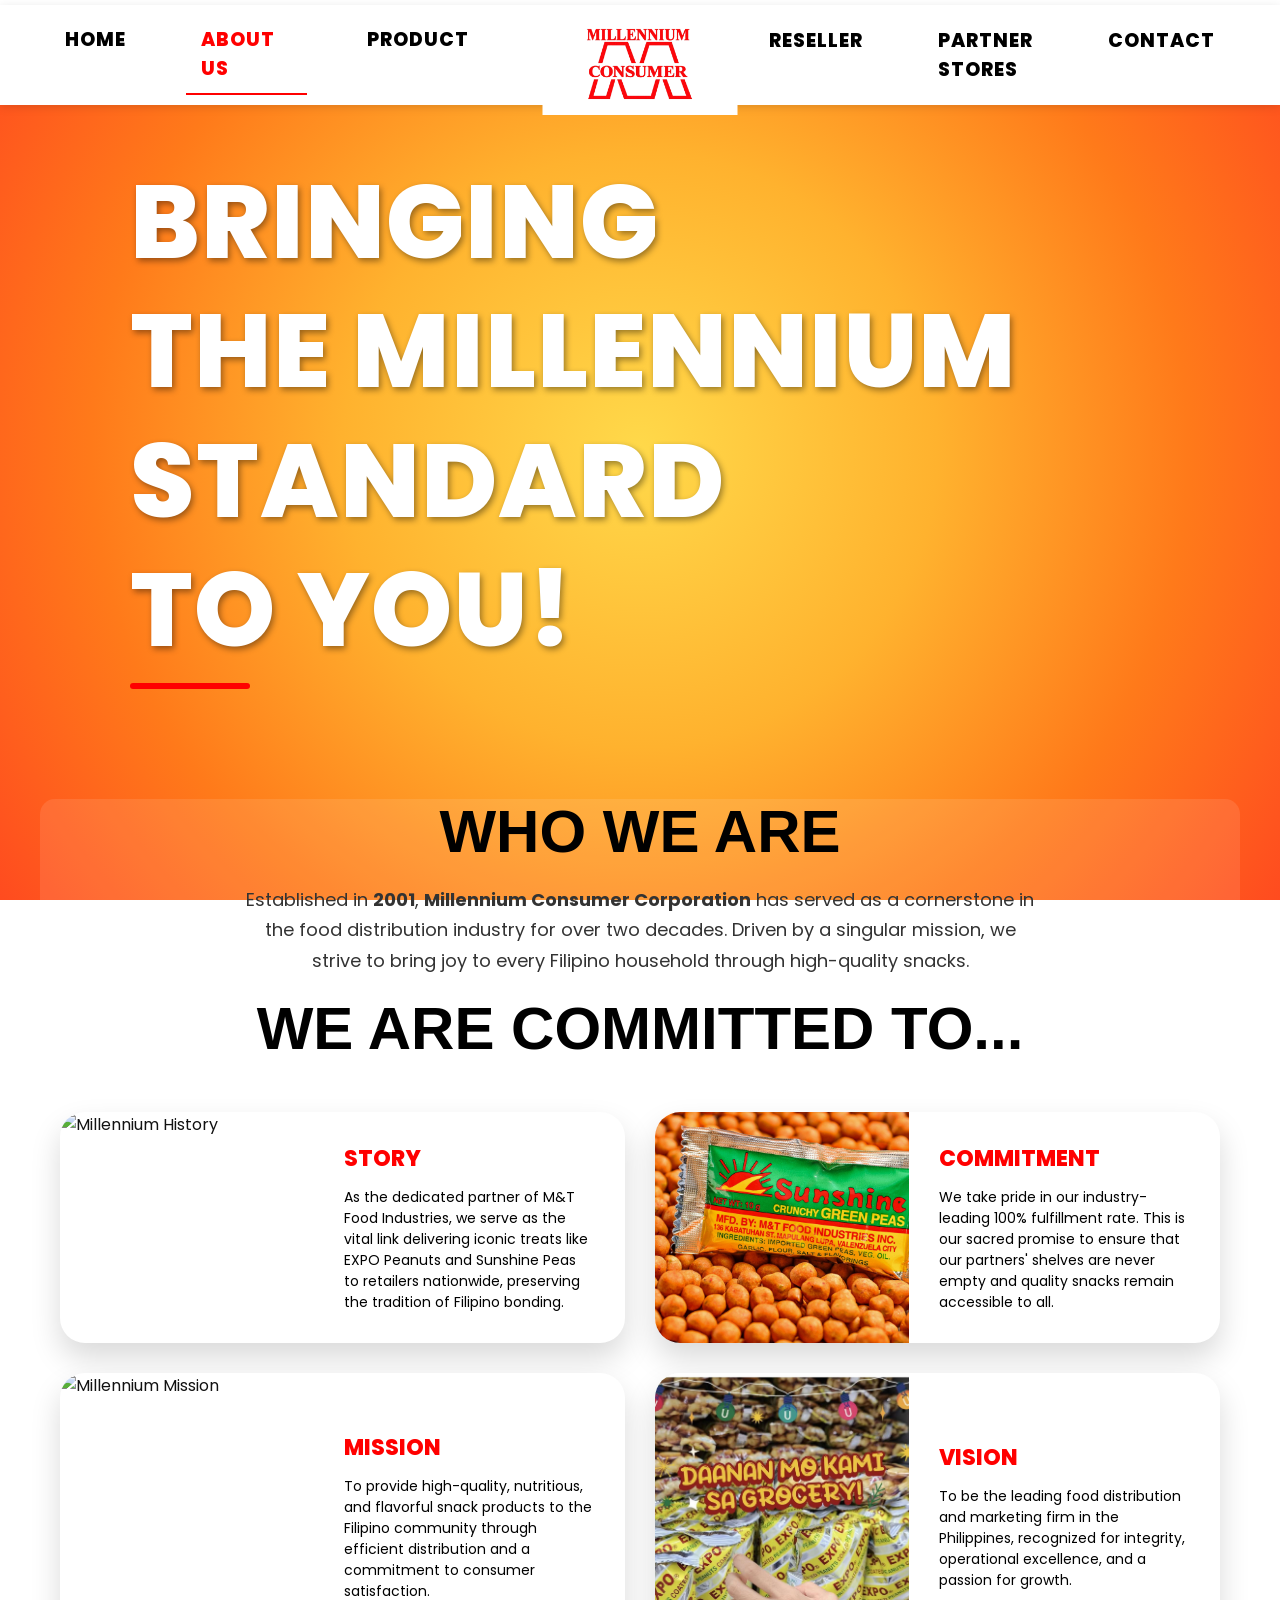
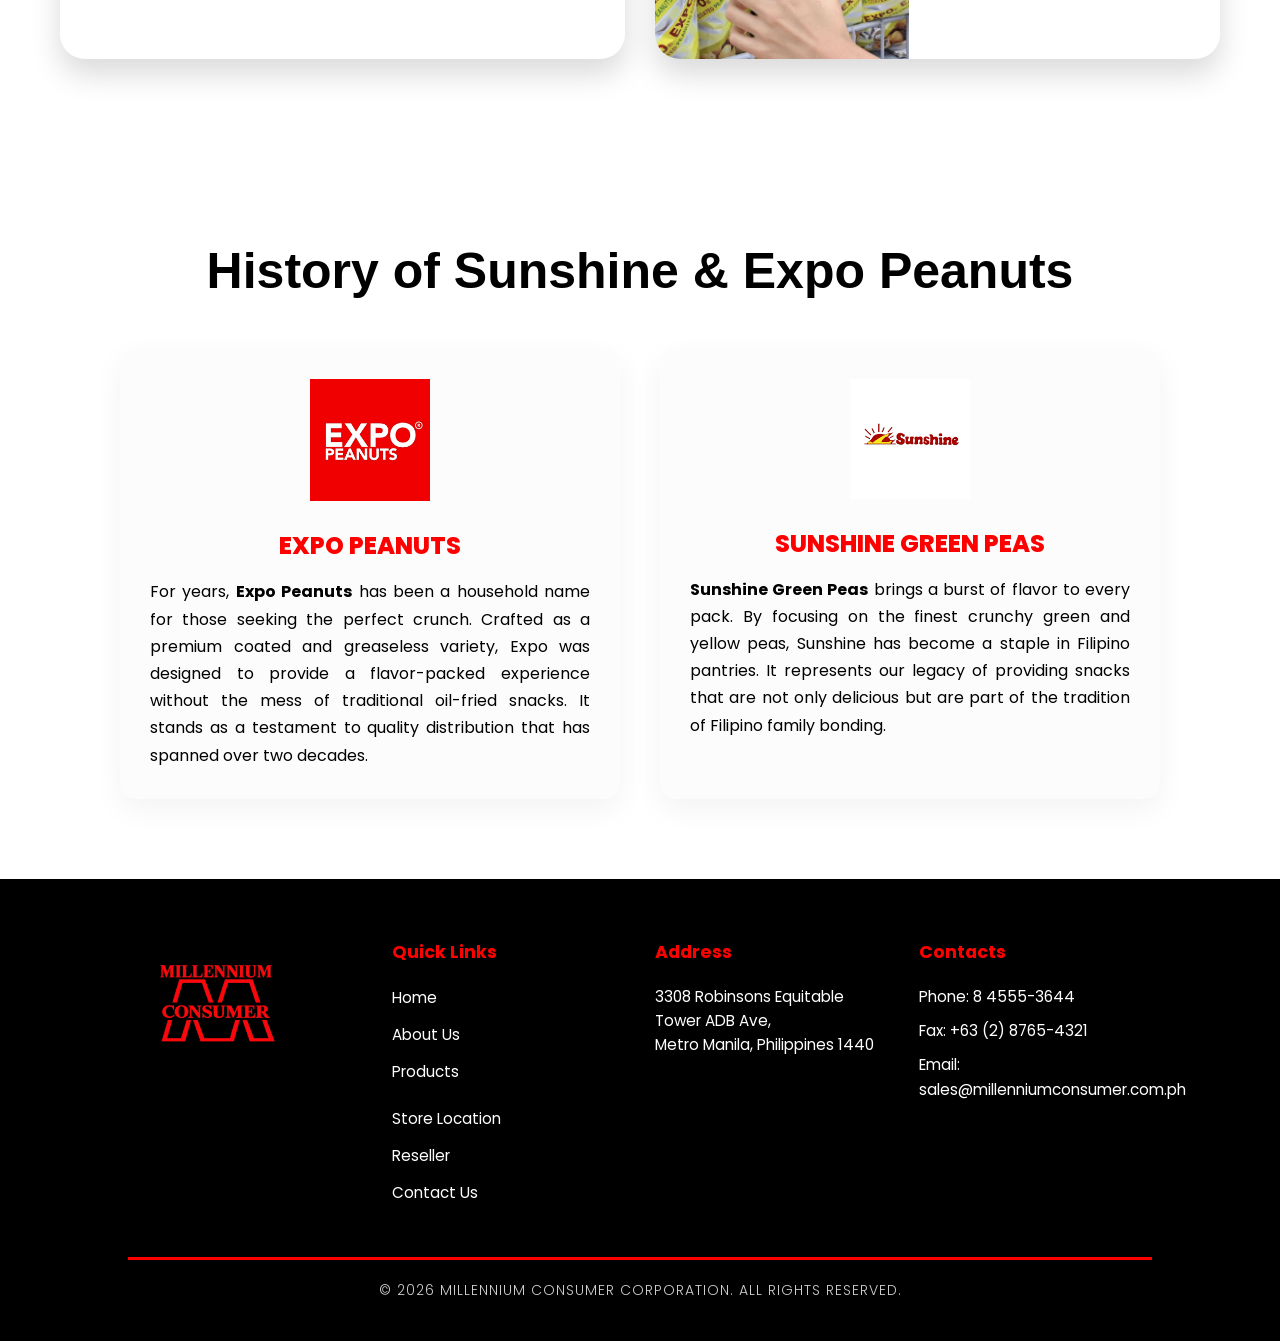
==== about.html @ 70276163 "First commit ng project" ====
<!DOCTYPE html>
<html lang="en">
<head>
    <meta charset="UTF-8">
    <meta name="viewport" content="width=device-width, initial-scale=1.0">
    <title>About Us - Millennium</title>
    <link rel="stylesheet" href="style.css">
</head>
<body>
    <header class="header">
    <nav class="nav_container">
        
        <div class="hamburger_menu" id="hamburgerMenu">
            <span></span>
            <span></span>
            <span></span>
        </div>

        <div class="nav_group left">
            <a href="index.html" class="nav_link">HOME</a>
            <a href="about.html" class="nav_link active">ABOUT US</a>
            <a href="products.html" class="nav_link">PRODUCT</a> </div>

        <div class="nav_logo">
            <a href="index.html">
                <img src="logo.png" alt="Millennium Logo">
            </a>
        </div>

        <div class="nav_group right">
            <a href="reseller.html" class="nav_link">RESELLER</a>
            <a href="partnerstores.html" class="nav_link">PARTNER STORES</a>
            <a href="contact.html" class="nav_link">CONTACT</a>
        </div>

    </nav>

    <div class="mobile_drawer" id="mobileDrawer">
        <a href="index.html" class="mobile_nav_link">HOME</a>
        <a href="about.html" class="mobile_nav_link active">ABOUT US</a>
        <a href="products.html" class="mobile_nav_link">PRODUCT</a>
        <a href="reseller.html" class="mobile_nav_link">RESELLER</a>
        <a href="partnerstores.html" class="mobile_nav_link">PARTNER STORES</a>
        <a href="contact.html" class="mobile_nav_link">CONTACT</a>
    </div>
</header>

<div class="section_title_container">
    <h1 class="left_section_title">BRINGING </h1>
    <h1 class="left_section_title">THE MILLENNIUM</h1>
    <h1 class="left_section_title">STANDARD</h1>
    <h1 class="left_section_title">TO YOU!</h1>
    <div class="left_red_line"></div>
</div>

    <section class="about_legacy_section">
    <div class="container">
        <div class="about_header">
            <h2 class="main_title">WHO WE ARE</h2>
            <p class="intro_text">
                Established in <strong>2001</strong>, <strong>Millennium Consumer Corporation</strong> has served as a cornerstone in the food distribution industry for over two decades. 
                Driven by a singular mission, we strive to bring joy to every Filipino household through high-quality snacks.
            </p>

            <h2 class="main_title commitment_title">WE ARE COMMITTED TO...</h2>
        </div>

        <div class="legacy_grid">
            
            <div class="legacy_card">
                <div class="card_visual">
                    <img src="about/ssraw.png" alt="Millennium History">
                </div>
                <div class="card_details">
                    <h3>STORY</h3>
                    <p>As the dedicated partner of M&T Food Industries, we serve as the vital link delivering iconic treats like EXPO Peanuts and Sunshine Peas to retailers nationwide, preserving the tradition of Filipino bonding.</p>
                </div>
            </div>

            <div class="legacy_card">
                <div class="card_visual">
                    <img src="about/commitment.jpg" alt="100% Fulfillment">
                </div>
                <div class="card_details">
                    <h3>COMMITMENT</h3>
                    <p>We take pride in our industry-leading 100% fulfillment rate. This is our sacred promise to ensure that our partners' shelves are never empty and quality snacks remain accessible to all.</p>
                </div>
            </div>

            <div class="legacy_card">
                <div class="card_visual">
                    <img src="about/xpo.png" alt="Millennium Mission">
                </div>
                <div class="card_details">
                    <h3>MISSION</h3>
                    <p>To provide high-quality, nutritious, and flavorful snack products to the Filipino community through efficient distribution and a commitment to consumer satisfaction.</p>
                </div>
            </div>

            <div class="legacy_card">
                <div class="card_visual">
                    <img src="about/vision.jpg" alt="Millennium Vision">
                </div>
                <div class="card_details">
                    <h3>VISION</h3>
                    <p>To be the leading food distribution and marketing firm in the Philippines, recognized for integrity, operational excellence, and a passion for growth.</p>
                </div>
            </div>

        </div>
    </div>
</section>

<section class="product_history" id="product-history">
    <div class="container">
        <!-- Stacked Header -->
        <div class="stacked_header">
            <span class="sub_title">OUR LEGACY</span>
            <h2 class="main_title">History of Sunshine & Expo Peanuts</h2>
        </div>

        <div class="history_grid">
            <!-- Expo Peanuts Section -->
            <div class="history_item">
                <img src="logo/expo logo.png" alt="Expo Peanuts Logo" class="history_logo">
                <h3>Expo Peanuts</h3>
                <p>
                    For years, <strong>Expo Peanuts</strong> has been a household name for those seeking the perfect crunch. 
                    Crafted as a premium coated and greaseless variety, Expo was designed to provide a flavor-packed 
                    experience without the mess of traditional oil-fried snacks. It stands as a testament to 
                    quality distribution that has spanned over two decades.
                </p>
            </div>

            <!-- Sunshine Peas Section -->
            <div class="history_item">
                <img src="logo/sunshine logo.png" alt="Sunshine Green Peas Logo" class="history_logo">
                <h3>Sunshine Green Peas</h3>
                <p>
                    <strong>Sunshine Green Peas</strong> brings a burst of flavor to every pack. By focusing on 
                    the finest crunchy green and yellow peas, Sunshine has become a staple in Filipino pantries. 
                    It represents our legacy of providing snacks that are not only delicious but are part of 
                    the tradition of Filipino family bonding.
                </p>
            </div>
        </div>
    </div>
</section>

    <footer class="footer_section">
    <div class="footer_container">
        <!-- Column 1: Logo -->
        <div class="footer_column logo_col">
            <img src="logo.png" alt="Millennium Logo" class="footer_logo">
        </div>

        <!-- Column 2: Quick Links -->
        <div class="footer_column">
            <h4>Quick Links</h4>
            <div class="links_grid">
                <ul>
                    <li><a href="index.html">Home</a></li>
                    <li><a href="about.html">About Us</a></li>
                    <li><a href="products.html">Products</a></li>
                </ul>
                <ul>
                    <li><a href="partnerstores.html">Store Location</a></li>
                    <li><a href="reseller.html">Reseller</a></li>
                    <li><a href="contact.html">Contact Us</a></li>
                </ul>
            </div>
        </div>

        <!-- Column 3: Address -->
        <div class="footer_column">
            <h4>Address</h4>
            <p>3308 Robinsons Equitable Tower ADB Ave,<br>
               Metro Manila, Philippines 1440</p>
        </div>

        <!-- Column 4: Contacts -->
        <div class="footer_column">
            <h4>Contacts</h4>
            <p>Phone: 8 4555-3644</p>
            <p>Fax: +63 (2) 8765-4321</p>
            <p>Email: sales@millenniumconsumer.com.ph</p>
        </div>
    </div>

    <footer class="footer">
        <div class="footer_content">
            <p>&copy; 2026 Millennium Consumer Corporation. All Rights Reserved.</p>
        </div>
    </footer>

    <script src="script.js"></script>
</body>
</html>
---- style.css ----
/* ============================================================
   1. GLOBAL STYLES & FONTS
   ============================================================ */
@import url("https://fonts.googleapis.com/css2?family=Poppins:wght@300;400;600;700;800&display=swap");

* {
    margin: 0; 
    padding: 0; 
    box-sizing: border-box;
    font-family: "Montserrat", sans-serif;
}

/* I-apply ang background sa buong website */
body {
    /* Mula sa matingkad na orange sa taas hanggang sa mas dilaw sa baba */
    background: linear-gradient(180deg, #FF4500 0%, #FFB040 50%, #FFD700 100%);
    background-attachment: fixed; /* Para hindi gumagalaw ang kulay pag nag-scroll */
    margin: 0;
    min-height: 100vh;
    color: #111111; /* Ginawang dark/black ang default na kulay ng lahat ng teksto */
}

/* Dahil madilim ang background, siguraduhin na ang ibang sections ay readable */
.container, section {
    background-color: rgba(255, 255, 255, 0.1); /* Optional: manipis na white overlay para luminaw ang content */
    border-radius: 15px;
}
/* Siguraduhin na ang nav link ay pantay */
/* I-reset ang style para mawala ang red box */
.nav_link {
    text-decoration: none;
    color: black; /* Default na kulay ng text */
    padding: 10px 15px;
    display: inline-block;
    background-color: transparent !important; /* Siguradong walang box background */
    transition: 0.3s ease;
}

/* Bagong style para sa Active page */
.nav_link.active {
    color: #FF0000 !important; /* Text mismo ang magiging pula */
    background-color: transparent !important; /* Sinisigurado nating walang red box sa likod */
    border-bottom: 3px solid #FF0000; /* Underline indicator lang ang lalabas */
}

/* ============================================================
   2. HEADER & NAVIGATION
   ============================================================ */
/* --- HEADER SECTION --- */

header, 
.navbar, 
nav {
    /* Ginagamit natin ang Sunshine Yellow mula sa Sunshine brand */
    background-color: #FFF9C4 !important; 
    padding: 10px 0;
    box-shadow: 0 2px 10px rgba(0,0,0,0.1); /* Konting shadow para hiwalay sa body */
    position: sticky; /* Para sumasama ang header habang nag-scroll */
    top: 0;
    z-index: 1000;
}

/* Siguraduhin na ang mga links ay malinaw basahin */
header a, 
.nav-link {
    color: #000000 !important; /* Itim para sa magandang contrast sa yellow */
    font-weight: bold;
    text-decoration: none;
    padding: 0 15px;
    text-transform: uppercase;
}

/* Hover effect gamit ang Expo Green */
header a:hover {
    color: #2E7D32 !important; /* Expo Green pag tinatapatan ng mouse */
}

.header {
    position: fixed;
    top: 0;
    width: 100%;
    background-color: #ffffff;
    border-bottom: 1px solid #eeeeee;
    z-index: 1000;
    padding: 10px 0;
}

.nav_container {
    display: flex;
    align-items: center;
    justify-content: center;
    max-width: 1300px;
    margin: 0 auto;
    padding: 0 20px;
    gap: 20px;
}

.nav_group {
    display: flex;
    gap: 45px;
    flex: 1;
}

.nav_group.left { justify-content: flex-end; }
.nav_group.right { justify-content: flex-start; }

.nav_link {
    font-family: 'Inter', Poppins;
    color: #000000;
    text-decoration: none;
    font-weight: 800;
    font-size: 17px;
    letter-spacing: 1px;
    transition: 0.3s ease;
}

.nav_link.active, .nav_link:hover {
    color: #FF0000 !important; /
}

.nav_logo img {
    height: 90px;
    width: auto;
    transition: 0.3s ease;
}

.nav_logo img:hover { transform: scale(1.05); }

/* ============================================================
   3. SLIDER / HERO SECTION
   ============================================================ */

   /* --- CENTERED DESIGN FOR SLIDE 6 ONLY --- */
.slide_text_center {
    position: absolute;
    top: 50%;
    left: 50%;
    transform: translate(-50%, -50%); /* Perfect centering logic */
    text-align: center;
    color: white;
    width: 80%;
    max-width: 600px;
    background: rgba(0, 0, 0, 0.5); /* Semi-transparent black background */
    padding: 40px 20px;
    border-radius: 20px;
    backdrop-filter: blur(8px); /* Modern glass-morphism effect */
    z-index: 2;
}

.slide_text_center h2 {
    font-size: 2.5rem;
    font-weight: 800;
    margin-bottom: 15px;
    color: #fff;
}

.slide_text_center p {
    font-size: 1.1rem;
    margin-bottom: 25px;
}

/* Modern Button for Slide 6 */
.slide_btn_modern {
    display: inline-block;
    background-color: #FF0000; /* Brand Blue */
    color: white;
    padding: 15px 35px;
    text-decoration: none;
    font-weight: bold;
    border-radius: 50px;
    transition: all 0.3s ease;
    border: 2px solid #FF0000;
}

.slide_btn_modern:hover {
    background-color: transparent;
    color: white;
    border: 2px solid white;
    transform: translateY(-3px);
}

/* --- RESPONSIVE --- */
@media screen and (max-width: 768px) {
    .slide_text_center {
        width: 90%;
        padding: 20px 10px;
    }
    .slide_text_center h2 {
        font-size: 1.5rem;
    }
}
/* Idagdag sa style.css */
html {
    scroll-behavior: smooth; /* Para hindi biglang talon, kundi dahan-dahang scroll */
}

section.about h2.section_title {
    scroll-margin-top: 100px; /* Adjust mo ito base sa kapal ng iyong header */
}
.slider_container {
    width: 100%;
    height: 500px; /* I-set natin sa 500px para sumunod sa size ng unang 3 slides */
    overflow: hidden;
    position: relative;
}

.slide {
    display: none;
    height: 100%;
    animation: fadeEffect 1s ease-in-out;
}

@keyframes fadeEffect {
    from { opacity: 0.4; }
    to { opacity: 1; }
}

.slide img {
    width: 100%;
    height: 500px; /* Dapat pareho ng height ng container */
    object-fit: cover; /* Ito ang "magic" para hindi maging stretched ang picture */
    object-position: center; /* Tinitiyak na ang gitna ng poster ang makikita */
}

.slide_text {
    position: absolute;
    top: 50%;
    left: 8%;
    transform: translateY(-50%);
    background: rgba(0, 0, 0, 0.6);
    backdrop-filter: blur(8px);
    padding: 45px;
    border-radius: 4px;
    border-left: 8px solid #FF0000;
    max-width: 550px;
    width: 90%;
    z-index: 10;
    color: white;
}

.slide_text h2 {
    font-size: 3.2rem;
    font-weight: 800;
    line-height: 1.1;
    margin-bottom: 15px;
    text-transform: uppercase;
}

.slide_text p {
    font-size: 1.25rem;
    font-weight: 300;
    margin-bottom: 25px;
}

.slide_btn {
    display: inline-block;
    padding: 12px 30px;
    background-color: #FF0000;
    color: white;
    text-decoration: none;
    font-weight: 600;
    text-transform: uppercase;
    transition: 0.3s;
}

/* About Us Legacy Section */
.about_legacy_section {
    background: linear-gradient(180deg, #FF8C00 0%, #FFD700 100%); /* Orange to Yellow gradient */
    padding: 80px 0;
    font-family: 'Montserrat', sans-serif;
}

.about_header {
    text-align: center;
    margin-bottom: 50px;
}

.about_header .main_title {
    font-size: 42px;
    font-weight: 900;
    color: #000000; 
    text-transform: uppercase;
}

.intro_text {
    max-width: 800px;
    margin: 20px auto;
    font-size: 18px;
    color: #333;
    line-height: 1.7;
}

/* Grid System */
.legacy_grid {
    display: grid;
    grid-template-columns: repeat(2, 1fr); /* 2 columns like the sample */
    gap: 30px;
    max-width: 1200px;
    margin: 0 auto;
    padding: 0 20px;
}

/* Card Styling */
.legacy_card {
    background: #ffffff;
    display: flex;
    border-radius: 25px; /* Smooth rounded corners */
    overflow: hidden;
    box-shadow: 0 15px 30px rgba(0,0,0,0.15);
    transition: transform 0.3s ease;
}

.legacy_card:hover {
    transform: translateY(-5px);
}

.card_visual {
    width: 45%;
    min-height: 200px;
}

.card_visual img {
    width: 100%;
    height: 100%;
    object-fit: cover;
}

.card_details {
    width: 55%;
    padding: 30px;
    display: flex;
    flex-direction: column;
    justify-content: center;
}

.card_details h3 {
    color: #FF0000; /* Millennium Red branding */
    font-size: 22px;
    font-weight: 800;
    margin-bottom: 12px;
}

.card_details p {
    font-size: 14px;
    color: #000000;
    line-height: 1.5;
}

/* Mobile Responsiveness */
@media (max-width: 992px) {
    .legacy_grid {
        grid-template-columns: 1fr; /* Switch to 1 column for smaller screens */
    }
}

/* ============================================================
   4. FOOTER SECTION
   ============================================================ */
.footer {
    background-color: #000000;
    color: #ffffff;
    padding: 60px 10% 20px;
    border-top: 3px solid #FF0000;
}

.footer_container {
    display: flex;
    justify-content: space-between;
    align-items: flex-start;
    flex-wrap: wrap;
    gap: 30px;
}

.footer_column {
    flex: 1;
    min-width: 200px;
}

.footer_column h4 {
    color: #FF0000;
    margin-bottom: 20px;
    font-size: 1.1rem;
    font-weight: 700;
}

.footer_logo {
    width: 180px;
    height: auto;
    margin-bottom: 20px;
}

.links_grid {
    display: flex;
    flex-direction: column;
    gap: 12px;
}

.footer_column ul { list-style: none; }

.footer_column ul li a {
    color: #ffffff;
    text-decoration: none;
    font-size: 0.95rem;
    transition: 0.3s;
}

.footer_column ul li a:hover { color: #FF0000; }

.footer_bottom {
    margin-top: 40px;
    border-top: 1px solid #333;
    padding-top: 20px;
    text-align: center;
    font-size: 0.85rem;
    color: #bbb;
}

@import url("https://fonts.googleapis.com/css2?family=Poppins:wght@300;400;600;700&display=swap");

* {
    margin: 0; padding: 0; box-sizing: border-box;
    font-family: 'Montserrat', sans-serif;
}

.header {
    position: fixed;
    top: 0;
    width: 100%;
    background-color: #ffffff; /* Puti na ang background */
    border-bottom: 1px solid #eeeeee; /* Manipis na linyang pang-hiwalay */
    z-index: 1000;
    border-bottom: 1px solid #eee;
    padding: 5px 0;
}

.nav_container {
    display: flex;
    align-items: center;
    justify-content: space-between;
    max-width: 1300px;
    margin: 0 auto;
    padding: 0 20px;
}

/* Grupong mga links */
.nav_group {
    display: flex;
    gap: 45px;
    flex: 1;
}

.nav_group.left {
    justify-content: flex-end; /* Didikit sa logo mula kaliwa */
}

.nav_group.right {
    justify-content: flex-start; /* Didikit sa logo mula kanan */
}

/* Millennium Button Style */
.nav_link {
    color: #000000; /* Itim na text */
    text-decoration: none;
    font-weight: 800; /* Extra bold para sa branding mo */
    font-size: 19px;
    letter-spacing: 1px;
    transition: 0.3s ease;
}
.nav_link.active {
    color: #FF0000 !important; /* Millennium Blue */
    border-bottom: 2px solid #FF0000;
}

/* Hover effect gamit ang Muted Red mo */
.nav_link:hover {
    color: #FF0000 !important; /* Millennium Blue */
}

/* Logo sa gitna */
.nav_logo img {
    height: 90px; /* I-adjust depende sa laki ng logo mo */
    width: auto;
    display:block;
    margin: 0 120px; /* Space sa pagitan ng logo at links */
    transition: 0.3s ease;
}
/* Kung gusto mong mas lumaki pa kapag itinapat ang mouse (optional) */
.nav_logo img:hover {
    transform: scale(1.05); /* Lalaki ng 5% kapag naka-hover */
}

/* Adjustment para sa content sa baba ng header */
body {
    padding-top: 100px !important; 
    margin: 0 !important;
}

.nav_container {
    display: flex;
    align-items: center;
    justify-content: center; /* Siguraduhing nasa gitna */
    gap: 10px; /* Ito ang maglalayo sa tatlong main groups */
    max-width: 100%;
    padding: 0 50px;
}

.heritage_grid {
    display: flex;
    gap: 20px;
    justify-content: center;
    margin-bottom: 30px;
    padding: 0 5%;
}

.heritage_item {
    flex: 1;
    max-width: 500px;
    overflow: hidden;
    border-radius: 15px; /* Rounded corners para modern */
    box-shadow: 0 10px 20px rgba(0,0,0,0.1); /* Subtle shadow para lumutang */
}

.heritage_img {
    width: 100%;
    height: 300px; /* Adjust base sa gusto mong laki */
    object-fit: cover;
    transition: transform 0.5s ease;
}

/* Hover effect para maging "interactive" */
.heritage_item:hover .heritage_img {
    transform: scale(1.05);
}

.heritage_text_content {
    text-align: center;
    max-width: 800px;
    margin: 0 auto;
}

/* --- HERO SECTION (HOME) --- */
.home {
    height: 100vh;
    background: linear-gradient(rgba(0,0,0,0.6), rgba(0,0,0,0.6)), url("bg.png");
    background-size: cover;
    background-position: center;
    display: flex;
    flex-direction: column;
    justify-content: center;
    align-items: center;
    color: #fff;
    text-align: center;
}

.hero_text h1 { font-size: 60px; font-weight: 700; margin-bottom: 10px; }
.hero_text p { font-size: 20px; letter-spacing: 2px; }

/* --- PRODUCT GRID --- */
/* Para sa button na naka-select (Dati ay Red) */
.filter_btn.active, 
button[data-filter="all"].active {
    background-color: #FF0000 !important; /* Millennium Blue */
    border-color: #FF0000 !important;
    color: white !important;
}

/* Para sa hover effect ng ibang buttons */
.filter-btn:hover {
    background-color: #FF0000;
    color: #ffffff;
    border-color: #FF0000;
    transition: 0.3s ease;
}

/* Default state ng buttons (yung may black border) */
.filter-btn {
    border: 2px solid #000000;
    background-color: transparent;
    color: #000000;
    font-weight: 800;
    text-transform: uppercase;
    padding: 10px 25px;
    cursor: pointer;
}




.section {
    /* Binawasan ang top padding para hindi masyadong malayo sa header */
    padding-top: 10px !important; /* Halos idikit na natin ang title */
    max-width: 1100px;
    margin: 0 auto;
    text-align: center;
}

.section_title {
    font-size: 28px;
    text-align: center;
    margin-top: 0 !important;
    padding-top: 0 !important;
    margin-bottom: 0;
    text-transform: uppercase;
    
}

/* Red line sa ilalim ng title parang sa video */
.section_title::after {
    content: "";
    display: block;
    width: 60px;
    height: 4px;
    background: #FF0000;
    margin: 10px auto;
}

/* --- PRODUCT GRID FIXED --- */
.products { 
    /* Binabaan natin ang 120px papuntang 40px */
    padding: 40px 20px !important; 
    background: #fff; 
}
/* Siguraduhin na ang title (kung meron) ay walang extra margin */
.products .section_title {
    margin-top: 0 !important;
    margin-bottom: 30px;
}

.product_grid {
    display: grid;
    grid-template-columns: repeat(auto-fit, minmax(280px, 1fr));
    gap: 40px;
    max-width: 1200px;
    margin: 0 auto;
    /* Para hindi rin dikit na dikit sa title */
    padding-top: 10px; 
}

.product_card {
    background: #fff;
    border: 1px solid #f0f0f0;
    padding: 25px;
    transition: all 0.4s ease;
    text-align: center;
}

.product_card:hover {
    transform: translateY(-10px);
    box-shadow: 0 15px 35px rgba(0,0,0,0.1);
    border-color: #FF0000;
}

.product_img { height: 200px; margin-bottom: 20px; display: flex; align-items: center; justify-content: center; }
.product_img img { max-height: 100%; max-width: 100%; object-fit: contain; }

.product_info h3 { font-size: 16px; margin: 10px 0; color: #222; }
.product_info .weight { font-size: 12px; color: #FF0000; font-weight: 700; }
.product_info .price { font-size: 20px; font-weight: 700; color: #000; margin-top: 15px; display: block; }


:root {
    --primary-red: #d32f2f;
    --text-dark: #333;
    --text-gray: #777;
}

.products-section {
    padding: 60px 20px;
    background-color: #fff;
    font-family: 'Montserrat', sans-serif;
}

.container {
    max-width: 1200px;
    margin: 0 auto;
}

/* Header Styling */
.product-header {
    display: flex;
    justify-content: space-between; /* Ito ang nagtutulak sa arrows sa kanan */
    align-items: flex-end;
    margin-bottom: 30px;
    padding: 0 20px;
}
.title-group {
    text-align: left;
}

.our-delicious {
    font-size: 16px;
    font-weight: bold;
    color: #fcfcfc;
    margin: 0;
}

.products-title {
    font-size: 48px;
    margin: 0;
    font-weight: 800;
}

/* Arrows Styling */
.nav-arrows {
    display: flex;
    gap: 10px;
}

.arrow-btn {
    background: white;
    border: 1px solid #ddd;
    border-radius: 50%;
    width: 45px;
    height: 45px;
    cursor: pointer;
    font-size: 18px;
    display: flex;
    align-items: center;
    justify-content: center;
    transition: 0.3s;
    color: #FF0000; /* Red color gaya ng sa video */
}

.arrow-btn:hover {
    background-color: #f5f5f5;
    border-color: #FF0000;
}

/* Grid Scroll Setup */
.product-grid {
    display: flex;
    overflow-x: auto;
    scroll-behavior: smooth;
    gap: 20px;
    padding: 20px;
    scrollbar-width: none; /* Tago ang scrollbar */
}

.product-grid::-webkit-scrollbar {
    display: none;
}

.sub-title {
    font-size: 0.8rem;
    color: var(--text-gray);
    font-weight: bold;
    letter-spacing: 1px;
}

.main-title {
    font-size: 2.5rem;
    color: var(--text-dark);
    margin: 0;
}

.nav-arrows .arrow-btn {
    background: none;
    border: 1px solid #ddd;
    border-radius: 50%;
    width: 40px;
    height: 40px;
    cursor: pointer;
    font-size: 1.2rem;
    margin-left: 10px;
    transition: 0.3s;
}

.arrow-btn:hover {
    background-color: var(--primary-red);
    color: white;
    border-color: var(--primary-red);
}

/* Grid Styling */
.product-grid {
    display: grid;
    grid-template-columns: repeat(auto-fill, minmax(220px, 1fr));
    gap: 30px;
}

/* Card Styling */
.product-card {
    min-width: 280px; 
    flex: 0 0 auto;
    text-align: center;
    padding: 10px;
    transition: transform 0.3s ease;
}
/* Image Wrapper - Dito natin papalakihin ang space */
/* Image Wrapper - Inalis ang padding at background para 'popping' ang image */
.image-wrapper {
    width: 100%;
    height: 380px; /* Mas mataas para sa vertical bags */
    display: flex;
    justify-content: center;
    align-items: center;
    overflow: hidden;
    margin-bottom: 15px;
}

/* Ang mismong Image */
.image-wrapper img {
    width: 100%;
    height: 100%;
    object-fit: contain; /* Para hindi ma-distort ang packaging design */
    filter: drop-shadow(0 10px 15px rgba(0,0,0,0.1)); /* Subtle shadow para magmukhang totoo */
    transition: transform 0.4s ease;
}

/* Hover effect: Lalong lalaki ang bag kapag itinapat ang mouse */
.product-card:hover img {
    transform: scale(1.05);
}

.product-card:hover {
    transform: translateY(-10px);
}

.image-wrapper {
    background-color: #f9f9f9;
    border-radius: 15px;
    padding: 20px;
    margin-bottom: 15px;
    display: flex;
    justify-content: center;
    align-items: center;
    height: 250px;
}

/* Typography adjustment para sa product name */
.product-info h3 {
    font-size: 1.25rem;
    font-weight: 700;
    color: #333;
    margin-top: 10px;
}

.product-info .sizes {
    color: var(--text-gray);
    font-size: 0.9rem;
}

.product-grid {
    display: flex; /* Palitan ang grid ng flex para maging horizontal row */
    overflow-x: auto; /* Pinapayagan ang pag-scroll pakanan */
    scroll-behavior: smooth;
    white-space: nowrap;
    gap: 20px;
    padding-bottom: 20px;
}

/* Para itago ang scrollbar pero gumagana pa rin ang scroll */
.product-grid::-webkit-scrollbar {
    display: none;
}
.product-grid {
    -ms-overflow-style: none;  
    scrollbar-width: none;  
}

/* --- PRODUCT TITLE FIX --- */
.section_title {
    font-size: 80px !important; /* Parehong laki sa About Us */
    font-weight: 800;          /* Extra bold para lumitaw talaga */
    color: #000000;
    text-align: center;
    text-transform: uppercase;
    letter-spacing: 1px;
    margin-top: 0 !important;   /* Siguradong dikit sa header */
    margin-bottom: 20px;
}

/* Red/Blue line sa ilalim (optional, base sa video mo) */
.section_title::after {
    content: "";
    display: block;
    width: 80px;               /* Ginawa nating mas mahaba dahil lumaki ang text */
    height: 5px;
    background: #FF0000;       /* Millennium Blue */
    margin: 15px auto 0;
}
/* --- PRODUCT HISTORY SECTION --- */
.product_history {
    padding: 80px 20px;
    background-color: #ffffff;
    text-align: center;
}

.history_grid {
    display: flex;
    gap: 40px;
    justify-content: center;
    flex-wrap: wrap;
    margin-top: 50px;
}

.history_item {
    flex: 1;
    min-width: 300px;
    max-width: 500px;
    padding: 30px;
    border-radius: 15px;
    background: #fcfcfc;
    box-shadow: 0 10px 30px rgba(0,0,0,0.05);
    transition: 0.3s;
}

.history_item:hover {
    transform: translateY(-10px);
}

.history_logo {
    width: 120px; /* Adjust based on your logo size */
    height: auto;
    margin-bottom: 20px;
}

.history_item h3 {
    font-size: 24px;
    color: #FF0000;
    margin-bottom: 15px;
    font-weight: 800;
    text-transform: uppercase;
}

.history_item p {
    font-size: 16px;
    line-height: 1.7;
    color: #000000;
    text-align: justify;
}

/* Reusing your Stacked Header CSS */
.stacked_header .main_title {
    font-size: 50px !important;
    font-weight: 800;
    font-family: 'Montserrat', sans-serif; /* Matching your slider */
}

/* --- HISTORY PREVIEW ON HOME --- */
.history_preview {
    padding: 100px 20px !important;
    background-color: #fcfcfc; /* Light contrast para humiwalay sa About preview */
    text-align: center;
}

.history_preview_flex {
    max-width: 850px;
    margin: 0 auto;
}

.preview_logos {
    display: flex;
    justify-content: center;
    gap: 30px;
    margin-bottom: 30px;
}

.mini_logo {
    height: 60px; /* Maliit lang para sa preview */
    width: auto;
    filter: grayscale(20%); /* Optional: subtle look */
    transition: 0.3s;
}

.mini_logo:hover {
    filter: grayscale(0%);
    transform: scale(1.1);
}

/* Consistent Button Style */
.history_preview .learn_more_btn {
    display: inline-block;
    padding: 14px 35px;
    background-color: #FF0000; /* Millennium Blue */
    color: #ffffff;
    text-decoration: none;
    font-weight: 700;
    font-size: 16px;
    border-radius: 5px;
    text-transform: uppercase;
    transition: all 0.3s ease;
    font-family: 'Montserrat', sans-serif; /* Same as your slider */
}

.history_preview .learn_more_btn:hover {
    background-color: #FF0000;
    transform: translateY(-3px);
    box-shadow: 0 5px 15px rgba(0,74,173,0.2);
}
/* --- ENLARGED LOGOS FOR HOME PAGE --- */
.mini_logo {
    /* Mula 60px, ginawa nating 100px para mas kitang-kita */
    height: 100px; 
    width: auto;
    /* Inalis ang grayscale para lumitaw ang tunay na kulay ng brand */
    filter: none; 
    transition: transform 0.3s ease;
    cursor: pointer;
}

.mini_logo:hover {
    /* Kaunting "pop-up" effect kapag tinapatan ng mouse */
    transform: scale(1.15); 
}

/* Responsive adjustment para sa mobile */
@media screen and (max-width: 768px) {
    .mini_logo {
        height: 70px; /* Bahagyang liliit sa mobile para hindi mag-overlap */
    }
    .preview_logos {
        gap: 20px; /* Mas maliit na gap sa mobile */
    }
}


/* --- ABOUT SECTION --- */
.about {
    /* Ginawa nating 40px lang para dikit sa header */
    padding: 40px 20px !important; 
    background: #f9f9f9;
}

.about_container {
    max-width: 1200px;
    margin: 0 auto;
    display: flex;
    align-items: center;
    gap: 60px;
    flex-wrap: wrap;
}

.about_content {
    max-width: 800px;
    margin: 0 auto;
    text-align: center;
    /* Binawasan ang padding top mula 50px papuntang 10px */
    padding: 10px 20px 50px; 
}

.about_content h2 {
    font-size: 40px;
    /* Siniguradong walang extra margin sa taas ng text */
    margin-top: 0 !important; 
    margin-bottom: 20px;
    color: #222;
}

.about_content p {
    margin-bottom: 20px;
    line-height: 1.6;
    color: #000000;
}

.about_content .highlight {
    color: #FF0000;
    font-weight: 700;
}
.inspiring_text {
    font-size: 18px; /* Slightly larger for readability */
    line-height: 1.8; /* More space between lines for a "premium" feel */
    color: #444;
    margin-bottom: 25px;
    max-width: 850px;
    margin-left: auto;
    margin-right: auto;
    /* This uses the same font feel as your Contact Us */
    font-family: 'Montserrat', sans-serif; 
}
.inspiring_text strong {
    color: #FF0000;
    font-weight: 700;
}
/* Responsive adjustment */
@media screen and (max-width: 768px) {
    .about_content h2.section_title {
        font-size: 30px !important;
    }
    .inspiring_text {
        font-size: 16px;
    }
}

/* Feature Box for Commitment */
.commitment_box {
    background: #fff;
    padding: 30px;
    border-left: 5px solid #e74c3c;
    box-shadow: 0 10px 30px rgba(0,0,0,0.05);
    margin-top: 30px;
}

.commitment_box h3 {
    font-size: 20px;
    margin-bottom: 10px;
    text-transform: uppercase;
    letter-spacing: 1px;
}

.about_image {
    flex: 1;
    min-width: 300px;
    position: relative;
}

.about_image img {
    width: 100%;
    border-radius: 10px;
    box-shadow: 20px 20px 0px #004aad; /* Stylized offset background */
}

@media (max-width: 768px) {
    .about_image {
        order: -1; /* Image on top for mobile */
    }
    .about_image img {
        box-shadow: 10px 10px 0px #FF0000;
    }
}
/* --- ABOUT PREVIEW STYLING --- */
.stacked_header {
    margin-bottom: 30px;
    text-align: center;
}

/* Ang malaking "About Us" sa ilalim */
.main_title {
    font-size: 60px !important; /* Ginawang extra big gaya ng request mo */
    font-weight: 800;
    color: #000;
    line-height: 1.1;
    margin: 0;
    font-family: 'Montserrat', sans-serif; /* Same as Contact Us */
}

.about_preview {
    padding: 80px 20px !important;
    background-color: #ffffff;
    text-align: center;
}

.about_preview_content {
    max-width: 800px;
    margin: 0 auto;
}

/* Ginayang style mula sa Contact/Reseller */
.about_preview .section_title {
    font-size: 40px !important;
    font-weight: 800;
    text-transform: uppercase;
    color: #000000;
    margin-bottom: 10px;
}

.about_preview .title_border {
    width: 80px;
    height: 5px;
    background-color: #ffffff !important; /* Millennium Blue */
    margin: 0 auto 30px;
}

.preview_text {
    font-size: 18px;
    line-height: 1.8;
    color: #000000;
    margin-bottom: 35px;
    font-family: 'Montserrat', sans-serif; /* Same font with Contact */
}

/* Learn More Button Style */
.learn_more_btn {
    display: inline-block;
    padding: 12px 30px;
    background-color: #FF0000; /* Millennium Blue */
    color: #fff;
    text-decoration: none;
    font-weight: 700;
    font-size: 16px;
    border-radius: 5px;
    transition: all 0.3s ease;
    text-transform: uppercase;
}

.learn_more_btn:hover {
    background-color: #FF0000; /* Mas madilim na blue on hover */
    transform: translateY(-3px);
    box-shadow: 0 5px 15px rgba(0,74,173,0.3);
}

.learn_more_btn i {
    margin-left: 8px;
    font-size: 18px;
    vertical-align: middle;
}


/* --- FOOTER --- */

.footer_section {
    background-color: #000000; /* Black background gaya ng ref */
    color: #ffffff;
    padding: 60px 10% 20px;
    font-family: 'Montserrat', sans-serif;
}

.footer_container {
    display: flex;
    justify-content: space-between;
    align-items: flex-start;
    flex-wrap: wrap;
    gap: 30px;
    margin-bottom: 40px;
}

.footer_column {
    flex: 1;
    min-width: 200px;
}

.footer_column ul li a:hover {
    color: #FF0000 !important; /* Medyo lighter blue para kitang-kita sa black */
}

.footer_column h4 {
    color: #FF0000; 
    margin-bottom: 20px;
    font-size: 1.1rem;
    font-weight: 700;
}

/* Column 1 Logo size */
.footer_logo {
    width: 150px;
    height: auto;
}

/* Quick Links Grid */
.links_grid {
    display: flex;
    gap: 10px;
}

.footer_column ul {
    list-style: none;
    padding: 0;
}

.footer_column ul li {
    margin-bottom: 12px;
}

.footer_column ul li a {
    color: #ffffff;
    text-decoration: none;
    font-size: 0.95rem;
    transition: 0.3s;
}

.footer_column ul li a:hover {
    color: #f1c40f;
}

.footer_column p {
    font-size: 0.95rem;
    line-height: 1.6;
    margin-bottom: 10px;
}

/* Bottom copyright section */
.footer_bottom {
    border-top: 1px solid #333;
    padding-top: 20px;
    text-align: center;
}

.footer_bottom p {
    font-size: 0.85rem;
    color: #bbb;
}

/* Responsive para sa mobile */
@media (max-width: 768px) {
    .footer_container {
        flex-direction: column;
        text-align: center;
    }
    .links_grid {
        justify-content: center;
    }
    .footer_logo {
        margin: 0 auto;
    }
}

.footer {
    width: 100%;
    background-color: #000000;
    color: #ffffff;
    padding: 40px 0;
    text-align: center;
    border-top: 3px solid #FF0000;
}

.footer_content {
    display: flex;
    align-items: center;    /* Pinapantay ang logo at text sa gitna */
    justify-content: center; /* Nilalagay sa center ng buong page */
    gap: 10px;              /* Space sa pagitan ng logo at text */
}

.footer_logo {
    width: 180px;           /* Kasing laki lang halos ng font-size */
    height: auto;
    background-color: transparent !important; /* Siguraduhing walang background color */
}

.footer_content p {
    font-size: 14px;
    font-weight: 300;
    letter-spacing: 1px;
    text-transform: uppercase;
    opacity: 0.8;
    margin: 0;              /* Tinatanggal ang extra space para pantay sa logo */
}
/* --- GLOBAL FIX PARA SA FIXED HEADER --- */
body {
    /* 110px para saktong baba sa 90px na logo mo */
    padding-top: 110px !important; 
    margin: 0 !important;
}

/* --- RESELLER SECTION --- */

.partners {
    background-color: transparent !important; /* Alisin ang lumang bg color */
}

.partners_grid .partner_card {
    min-width: 320px !important;
    background: #ffffff !important; /* Pure white para lutang sa yellow/green bg */
    border-radius: 15px;
    box-shadow: 0 10px 30px rgba(0,0,0,0.05); /* Soft shadow para modern */
    overflow: hidden;
    display: flex;
    flex-direction: column;
    margin-bottom: 20px;
}
/* Force the logo container to be large */
.partners_grid .partner_logo {
    width: 100%;
    height: 200px; /* Ibinalik natin sa tamang ratio */
    background-color: #fff; /* White background para malinis tingnan */
    display: flex;
    align-items: center;
    justify-content: center;
    padding: 15px; /* Para may "hinga" ang logo sa gilid */
}

/* Force the image to FILL the entire container */
.partners_grid .partner_logo img {
    width: 100% !important;
    height: 100% !important;
    /* ETO ANG PINAKAMAHALAGA: 'contain' imbes na 'cover' */
    object-fit: contain !important; 
    display: block;
}

.partners_grid .partner_info {
    padding: 15px;
    text-align: center;
    border-top: 1px solid #eee;
}

/* Mobile View Fix */
@media (max-width: 768px) {
    .partners_grid .partner_card {
        min-width: 280px;
    }
    .partners_grid .partner_logo {
        height: 150px; /* Mas maikli sa mobile */
    }
}

.slider_nav {
    margin-top: 20px;
    display: flex;
    justify-content: center;
    gap: 10px;
}

.nav_btn {
    background-color: #FF0000;
    color: white;
    border: none;
    padding: 10px 15px;
    font-size: 20px;
    cursor: pointer;
    border-radius: 5px;
}

.nav_btn:hover {
    background-color: #d4af37;
}

/* Intro Section - Light Pinkish/White Background */
.partnership_intro {
    padding: 60px 0;
    background-color: #fff5f7; /* Very light pink/white tint gaya ng Dali */
    text-align: center;
}

.intro_title {
    font-size: 4rem;
    margin-bottom: 30px;
    font-weight: 700;
}

.benefit_list {
    list-style: none;
    max-width: 700px;
    margin: 0 auto;
    text-align: left;
}

.benefit_list li {
    margin-bottom: 15px;
    font-size: 1.1rem;
    color: #000000;
}

.benefit_list i {
    color: #d1005d; /* Pinkish-red arrow gaya ng Dali */
    margin-right: 15px;
}

/* Form Section - Dark Background */
.reseller_form_section {
    background-color: #232b38; /* Dark Navy/Gray */
    padding: 80px 0;
}

.form_card {
    background: #ffffff;
    padding: 40px;
    border-radius: 20px;
    max-width: 850px;
    margin: 0 auto;
    box-shadow: 0 20px 40px rgba(0,0,0,0.3);
}

.reseller_header {
    text-align: center;
    margin-bottom: 35px;
}

.type_options_grid {
    display: grid;
    grid-template-columns: 1fr 1fr;
    gap: 20px;
    margin-top: 10px;
}

.option_box {
    border: 2px solid #eee;
    padding: 15px;
    border-radius: 12px;
    cursor: pointer;
    display: flex;
    gap: 10px;
    transition: 0.3s;
}

.option_box:hover {
    border-color: #FF0000;
}

.submit_btn_blue {
    width: 100%;
    background: #FF0000;
    color: white;
    padding: 15px;
    border: none;
    border-radius: 10px;
    font-weight: bold;
    font-size: 1.1rem;
    cursor: pointer;
    margin-top: 20px;
}

.form_footer_agreement {
    background: #f9f9f9;
    padding: 20px;
    border-radius: 10px;
    margin-top: 20px;
}

/* Banner Style */
.contact_banner_section {
    background: linear-gradient(to right, #FF0000 60%, #801357 100%); /* Blue to Purple Gradient */
    padding: 50px 0;
    color: #000000;
}

.banner_container {
    display: flex;
    justify-content: space-between;
    align-items: center;
    max-width: 1100px;
    margin: 0 auto;
    padding: 0 20px;
}

.banner_email {
    font-size: 2.5rem;
    font-weight: 800;
}

.contact_now_btn {
    background: transparent;
    border: 2px solid white;
    color: white;
    padding: 15px 40px;
    font-size: 1.1rem;
    font-weight: bold;
    cursor: pointer;
    border-radius: 5px;
    transition: 0.3s;
}

.contact_now_btn:hover {
    background: white;
    color: #801357;
}

/* Design para sa Fill Up Button */
.btn-fillup {
    background-color: #FF0000; /* Royal Blue base */
    color: #ffffff;
    padding: 12px 28px;
    font-size: 16px;
    font-weight: bold;
    text-transform: uppercase;
    border: none;
    border-radius: 50px; /* Rounded corners para sa modern look */
    cursor: pointer;
    transition: all 0.3s ease; /* Para sa smooth na animation */
    box-shadow: 0 4px 15px rgba(0, 0, 0, 0.2);
    outline: none;
}

/* Hover Effect - Pag tinapat ang mouse */
.btn-fillup:hover {
    background-color: #d4af37; /* Nagiging Gold pag hinover */
    transform: translateY(-3px); /* Umaangat ng konti */
    box-shadow: 0 6px 20px rgba(0, 0, 0, 0.3);
}

/* Active Effect - Pag pinindot */
.btn-fillup:active {
    transform: translateY(-1px);
    box-shadow: 0 2px 10px rgba(0, 0, 0, 0.2);
}

/* Modal Core Styles */
.modal {
  display: none; /* Nakatago dapat ito sa simula[cite: 1, 5] */
  position: fixed; 
  z-index: 1000; 
  left: 0;
  top: 0;
  width: 100%; 
  height: 100%;
  overflow: auto;
  background-color: rgba(0,0,0,0.5); /* Para mag-dark ang background */
}

.modal_content {
  background-color: #fefefe;
  margin: 10% auto; 
  padding: 20px;
  width: 50%; /* Lapad ng form */
  border-radius: 8px;
}

.close_modal {
    position: absolute;
    right: 25px;
    top: 15px;
    font-size: 30px;
    cursor: pointer;
}

.reseller {
    /* 150px para siguradong iwas sa fixed header na 90px-110px */
    padding: 60px 20px 60px !important; 
    background-color: #fcfcfc;
    display: block;
    width: 100%;
    min-height: 100vh; /* Para hindi bitin ang background color */
}

.reseller_container {
    max-width: 900px;
    margin: 0 auto;
}

/* Pagsamahin ang header styles para mas malinis */
.reseller_header {
    text-align: center;
    margin-bottom: 35px;
    padding-top: 20px;
}

.reseller_header h2 {
    font-size: 40px !important;
    font-weight: 800;
    text-transform: uppercase;
    color: #222;
    margin: 0 !important;
}

.reseller-title-border {
    width: 80px;
    height: 5px;
    background-color: #004aad !important; /* Millennium Blue */
    margin: 0 auto 20px;
    display: block;
}

.reseller_header p {
    margin-top: 15px;
    color: #666;
    font-size: 16px;
    max-width: 600px;
    margin-left: auto;
    margin-right: auto;
    line-height: 1.6;
}

/* --- RESPONSIVE FIX (MOBILE) --- */
/* --- MOBILE RESPONSIVENESS --- */

@media (max-width: 768px) {
    .section_title {
        font-size: 1.8rem; /* Mas maliit na title para sa mobile */
    }

    .partners_grid {
        gap: 15px;
        padding: 10px;
    }

    .partner_card {
        /* Ito ang fix: Gagawin nating sapat lang ang laki sa mobile */
        min-width: 280px; 
        height: auto; /* Hayaan nating mag-adjust ang height */
    }

    .partner_logo {
        height: 250px; /* Mas maliit na image area para sa mobile screen */
    }

    .partner_logo img {
        object-fit: cover; 
    }
    
    .partner_info h3 {
        font-size: 1.1rem;
    }
}

/* Form Card */
.reseller_card {
    background: #fff;
    padding: 50px;
    border-radius: 12px;
    box-shadow: 0 10px 40px rgba(0,0,0,0.05);
    border: 1px solid #eee;
}

.form_group {
    margin-bottom: 25px;
}

.form_row {
    display: flex;
    gap: 20px;
}

.form_row .form_group {
    flex: 1;
}

.form_group label {
    display: block;
    font-weight: 600;
    font-size: 14px;
    margin-bottom: 8px;
    color: #333;
}

.form_group label span {
    color: #FF0000; /* Red for required fields */
}

.form_group input[type="text"],
.form_group input[type="email"],
.form_group input[type="date"],
.form_group textarea {
    width: 100%;
    padding: 14px;
    border: 1px solid #ddd;
    border-radius: 6px;
    font-family: 'Montserrat', sans-serif;
    font-size: 15px;
    transition: 0.3s;
}

.form_group input:focus, .form_group textarea:focus {
    border-color: #FF0000;
    outline: none;
}

/* Radio Option Cards */
.type_options {
    display: grid;
    grid-template-columns: 1fr 1fr;
    gap: 15px;
}

.option_card {
    border: 1px solid #ddd;
    padding: 15px;
    border-radius: 8px;
    display: flex;
    align-items: flex-start;
    gap: 12px;
    cursor: pointer;
    transition: 0.3s;
}

.option_card:hover {
    border-color: #FF0000;
    background: #fff8f7;
}

.option_card input[type="radio"] {
    margin-top: 4px;
    accent-color: #FF0000;
}

.option_info strong {
    display: block;
    font-size: 15px;
}

.option_info span {
    font-size: 12px;
    color: #777;
    line-height: 1.2;
    display: block;
}

/* File Upload Box */
.file_upload {
    background: #f9f9f9;
    padding: 20px;
    border: 2px dashed #eee;
    border-radius: 8px;
}

.file_upload p {
    font-size: 12px;
    color: #888;
    margin-bottom: 10px;
}

/* Footer of Form */
.form_footer_box {
    margin: 30px 0;
    padding: 20px;
    border-top: 1px solid #eee;
}

.checkbox_container {
    font-size: 14px;
    color: #555;
    cursor: pointer;
    display: flex;
    align-items: center;
    gap: 10px;
}

.date_input {
    margin-top: 15px;
    display: flex;
    align-items: center;
    gap: 15px;
    font-size: 14px;
}

.date_input input {
    width: auto !important;
}

/* Submit Button Override */
.reseller_form .button {
    width: 100%;
    background: #000;
    color: #fff;
    padding: 16px;
    border-radius: 6px;
    font-size: 16px;
    letter-spacing: 1px;
}

.reseller_form .button:hover {
    background: #FF0000;
}

@media (max-width: 768px) {
    .form_row, .type_options {
        grid-template-columns: 1fr;
        flex-direction: column;
    }
}

.home_slider_section { /* Palitan ito ng actual class name ng slider mo */
    margin-top: 0 !important;
    padding-top: 0 !important;
}

.slider-caption-container { /* Palitan mo ito ng actual class mo */
    display: flex;
    flex-direction: column;
    justify-content: center; /* Panatilihin sa gitna vertically */
    align-items: flex-start; /* Dito natin itutulak sa KALIWA */
    text-align: left;        /* Siguraduhin na ang text ay pantay sa kaliwa */
    padding-left: 10%;       /* Para may "hingahan" at hindi dikit sa edge ng screen */
    width: 100%;
    height: 100%;
}

.slider-text-box { 
    max-width: 500px; /* Para hanggang kalahati lang ng screen ang text */
    background: rgba(0, 0, 0, 0.5); /* Panatilihin ang semi-transparent black background */
    padding: 30px;
    border-radius: 10px;
}
.your-text-class {
    margin-left: 50px; /* Manual na distansya mula sa kaliwa */
    margin-right: auto; /* Itutulak nito ang space pakanan */
}

.slider_container {
    max-width: 100%;
    position: relative;
    margin: 0;
    height: 80vh; /* Adjust height as needed */
    overflow: hidden;
}

.slider_container img {
    width: 100%;
    height: auto; /* O kaya ay 100vh kung gusto mong occupied ang buong screen height */
    display: block; /* Tinatanggal nito ang maliit na gap sa ilalim ng images */
}

.slide {
    display: none; /* Hide images by default */
}

.slide img {
    width: 100%;
    height: 80vh;
    object-fit: cover;
    display: block;
}

/* Text Overlay */
.slide_text {
    position: absolute;
    top: 50%; /* Vertical center */
    left: 8% !important; /* Dito natin itatakda ang distansya mula sa kaliwa */
    
    /* MAHALAGA: Palitan ang translateX ng translateY lang */
    transform: translateY(-50%) !important; 
    
    text-align: left !important;
    color: white;
    font-family: 'Montserrat', sans-serif;

    background: rgba(0, 0, 0, 0.6); /* Medyo dark para mabasa ang text */
    backdrop-filter: blur(8px); /* Mas modern na "blur" effect sa background */

    padding: 45px;
    border-radius: 4px;
    border-left: 6px solid #FF0000;
    
    /* Limitahan ang laki para hindi matakpan ang buong pic */
    max-width: 550px; 
    box-shadow: 0 10px 30px rgba(0,0,0,0.3);
    width: 90%;
    z-index: 10;
}

/* Siguraduhin na ang mga headings sa loob ay hindi naka-center */
.slide_text h2 {
    font-size: 3.2rem;
    font-weight: 800;
    line-height: 1.1;
    margin-bottom: 15px;
    text-transform: uppercase;
    letter-spacing: -1px; /* Mas dikit na letters para sa bold look */ 
}

@keyframes fadeInUp {
    from {
        opacity: 0;
        transform: translateY(20px);
    }
    to {
        opacity: 1;
        transform: translateY(0);
    }
}
.slide_text h2 {
    animation: fadeInUp 0.8s ease forwards;
}
.slide_text p {
    animation: fadeInUp 1s ease forwards;
    animation-delay: 0.2s; /* Bahagyang huli ang paragraph */
}
.slide_text {
    background: rgba(0, 0, 0, 0.5) !important; /* Neutral dark glass */
    backdrop-filter: blur(8px);
    border-left: 6px solid #FF0000;
    color: white;;
    
    /* Branding */
    border-left: 8px solid #FF0000; /* Millennium Blue Line */
    
    padding: 50px;
    box-shadow: 0 8px 32px 0 rgba(0, 0, 0, 0.37);
}
.slide {
    display: none;
    animation: fadeEffect 1s; /* Smooth fade kapag nagpapalit ng slide */
}

@keyframes fadeEffect {
    from {opacity: .4} 
    to {opacity: 1}
}


.slide_btn {
    animation: fadeInUp 1.2s ease forwards;
    animation-delay: 0.4s;
}

.slide_text h3, 
.slide_text p {
    font-size: 1.25rem;
    font-weight: 300;
    line-height: 1.6;
    color: #e0e0e0;
    margin-bottom: 25px;
    letter-spacing: 0.5px;
    text-align: left !important;
    margin-left: 0 !important;
    margin-right: auto !important;
}

.slide_btn {
    display: inline-block;
    padding: 12px 30px;
    background-color: #FF0000;
    color: white;
    text-decoration: none;
    font-weight: 600;
    border-radius: 2px;
    transition: 0.3s ease;
    text-transform: uppercase;
    font-size: 0.9rem;
}

.slide_btn:hover {
    background-color: #FF0000;
    transform: translateY(-3px);
}

/* General Styles */
* {
    margin: 0;
    padding: 0;
    box-sizing: border-box;
    font-family: 'Poppins', sans-serif;
}

/* Slider Styles */
.home {
    position: relative;
    height: 100vh;
    width: 100%;
}

.slider_container {
    height: 100%;
    width: 100%;
    position: relative;
    overflow: hidden;
}
.swiper-pagination-bullet-active {
    background: #FF0000 !important;
}

/* Kung Slick Slider: */
.slick-dots li.slick-active button:before {
    color: #FF0000 !important;
}

.slide {
    display: none;
    height: 100%;
}

.slide img {
    width: 100%;
    height: 100%;
    object-fit: cover;
}

.slide_text {
    position: absolute;
    top: 50%;
    left: 50%;
    transform: translate(-50%, -50%);
    text-align: center;
    color: #fff;
    z-index: 10;
}

.slide_text h2 {
    font-size: 3rem;
    margin-bottom: 15px;
}

/* Dots */
.dots_container {
    position: absolute;
    bottom: 30px;
    width: 100%;
    text-align: center;
    z-index: 50;
    pointer-events: all;
}

.dot {
    height: 12px;
    width: 12px;
    margin: 0 5px;
    background-color: #bbb;
    border-radius: 50%;
    display: inline-block;
    cursor: pointer;
    padding: 5px;
}

.dot.active {
    background-color: #FF0000 !important; /* Blue indicators */
}

.active_blue {
    color: #004aad !important;
    border-bottom: 2px solid #FF0000; /* Optional: para may underline na blue */
}
.active {
    background-color: #FF0000;
}

/* Fade Animation */
.fade {
    animation-name: fade;
    animation-duration: 1.5s;
}

@keyframes fade {
    from { opacity: .4; } 
    to { opacity: 1; }
}


/* Footer */
.footer {
    background: #000;
    color: #fff;
    text-align: center;
    padding: 20px 0;
}

.active, .dot:hover {
    background-color: #FF0000; /* Red color matching your theme */
}

/* Contact Page Specific Styles */

/* --- CONTACT SECTION FIXED --- */
.contact {
    /* Ginawa nating 120px sa top para pantay sa Reseller */
    padding: 120px 20px 60px !important; 
    background-color: #fcfcfc;
    display: block;
    width: 100%;
    min-height: 100vh;
}
.contact_page {
    max-width: 1200px;
    /* Inalis natin ang 120px na margin-top para hindi double spacing */
    margin: 0 auto 60px; 
    padding: 0 20px;
}

.contact_note {
    text-align: center;
    margin-top: 25px;
    font-size: 13px;
    color: #999;
}

.contact_note a {
    color: #FF0000;
    text-decoration: none;
    font-weight: 600;
}

.contact_header {
    text-align: center;
    margin-bottom: 60px;
}

.sub_title {
    color: #ffffff;
    font-size: 16px;
    letter-spacing: 3px;
    font-weight: bold;
}

.contact_header h1 {
    color: #ffffff;
    font-size: 5.5rem;
    margin: 10px 0;
    font-weight: 900;
}

.contact_header p {
    color: #333;
    max-width: 600px;
    margin: 0 auto;
}

.contact_container {
    display: flex;
    justify-content: space-between;
    gap: 80px;
}

/* Left Side: Info */
.contact_info {
    flex: 1;
}

.contact_info h2, .contact_form_wrapper h2 {
    font-size: 1.5rem;
    margin-bottom: 30px;
    font-weight: bold;
}

.info_box {
    display: flex;
    gap: 20px;
    margin-bottom: 30px;
}

.info_box i {
    font-size: 28px;
    color: #004aad;
}

.info_text strong {
    font-size: 13px;
    display: block;
    margin-bottom: 5px;
    color: #333;
}

.social_section h3 {
    font-size: 14px;
    margin: 40px 0 15px;
}

.social_card {
    display: flex;
    align-items: center;
    gap: 15px;
    text-decoration: none;
    color: #FF0000;
    padding: 12px;
    background: #fdfdfd;
    border: 1px solid #f0f0f0;
    border-radius: 6px;
    margin-bottom: 10px;
    transition: 0.3s;
}

.social_card:hover {
    background: #f9f9f9;
    transform: translateX(5px);
}

/* Right Side: Form */
.contact_form_wrapper {
    flex: 1.5;
    background: #ffffff;
    padding: 40px;
    border: 1px solid #f0f0f0;
    border-radius: 12px;
    box-shadow: 0 10px 30px rgba(0,0,0,0.02);
}

.form_flex {
    display: flex;
    gap: 20px;
}

.input_field {
    margin-bottom: 25px;
    width: 100%;
}

.input_field label {
    display: block;
    font-size: 11px;
    font-weight: bold;
    margin-bottom: 10px;
    color: #888;
}

.input_field input, .input_field textarea {
    width: 100%;
    padding: 15px;
    border: 1px solid #e0e0e0;
    border-radius: 4px;
    font-size: 14px;
    background: #fafafa;
}

.submit_btn {
    width: 100%;
    background: #FF0000;
    color: #fff;
    padding: 18px;
    border: none;
    border-radius: 4px;
    font-weight: bold;
    cursor: pointer;
    transition: 0.3s;
}

.submit_btn:hover {
    background: #FF0000;
}

/* Mobile Responsive */
@media (max-width: 900px) {
    .contact_container {
        flex-direction: column;
    }
}
/* Style para sa mga Official Logos */
.store_logo {
    width: 24px;       /* Tamang laki para maging kapantay ng text */
    height: 24px;
    object-fit: contain; /* Sinisiguro na hindi pango ang logo */
    filter: drop-shadow(0px 2px 2px rgba(0,0,0,0.05)); /* Konting lalim */
}

/* Siguraduhin na ang text ay naka-align sa gitna ng logo */
.store_card {
    display: flex;
    align-items: center;
    gap: 15px;
    font-weight: 500;
    color: #333 !important; /* Ginawa nating black ang text para mas magmukhang official retail */
}


/* Hover effect para sa store cards */
.store_card:hover {
    border-color: #FF0000; /* Magkakaroon ng red border pag itinutok ang mouse */
    background: #fff5f4;   /* Light red background on hover */
}
/* Partner Stores Styling */
.partner_hero {
    background-color: #f4f4f4;
    padding-top: 15px !important; 
    padding: 60px 0;
    text-align: left;
    padding-left: 10%;
    margin-top: 80px; /* Adjust based on header height */
}

.partner_hero h1 {
    font-size: 5.6rem;
    color: #ffffff; /* Darker brownish color similar to ref */
    font-weight: bold;
}

.stores_grid_section {
    padding: 60px 10%;
}

.stores_container {
    display: grid;
    grid-template-columns: 1fr 1fr; /* Two columns */
    gap: 40px 100px; /* Vertical and Horizontal gap */
}

.store_item {
    margin-bottom: 20px;
}

.store_title {
    display: flex;
    align-items: center;
    gap: 10px;
    margin-bottom: 15px;
}

.store_title i {
    color: #FF0000; /* Muted Red accent */
    font-size: 1.2rem;
}

.store_title h3 {
    font-size: 1.3rem;
    color: #333;
    font-weight: 600;
}

.branches {
    color: #666;
    font-size: 0.95rem;
    line-height: 1.6;
    margin-bottom: 8px;
}

.visit_link {
    color: #FF0000; /* Using your branding color */
    text-decoration: none;
    font-size: 0.9rem;
    font-weight: 500;
    transition: 0.3s;
}

.visit_link:hover {
    text-decoration: underline;
    color: #FF0000;
}

/* Responsive for Mobile */
@media (max-width: 768px) {
    .stores_container {
        grid-template-columns: 1fr; /* Magiging isang column lang sa phone */
    }
    
    .partner_hero h1 {
        font-size: 2rem;
    }
}

/* Style para sa Partner Logos */
.partner_logo {
    width: 40px;        /* Saktong laki para hindi matakpan ang text */
    height: 40px;
    object-fit: contain; /* Pinapanatili ang aspect ratio ng logo */
    border-radius: 4px;  /* Konting kanto para malinis tignan */
    background-color: #fff; /* Background kung sakaling transparent ang logo */
    padding: 2px;
}

.store_title {
    display: flex;
    align-items: center;
    gap: 15px; /* Space sa pagitan ng logo at pangalan */
    margin-bottom: 12px;
}

.store_title h3 {
    font-size: 1.25rem;
    color: #000000;
    font-weight: 700;
}

.carousel-caption {
    /* Itutulak natin sa kaliwa */
    right: auto !important;
    left: 8% !important;
    
    /* Siguraduhing pantay ang text sa kaliwa */
    text-align: left !important;
    
    /* Tatanggalin ang centering trick ng browser */
    transform: none !important;
    
    /* Ilalagay natin sa gitna vertically */
    bottom: 30% !important; 
    
    /* Limitahan ang lapad para hindi matakpan ang buong pic */
    max-width: 550px !important;
}

/* Para sa h3 title at p description sa loob */
.carousel-caption h3, 
.carousel-caption p {
    text-align: left !important;
    margin-left: 0 !important;
}
.slide.fade {
    background: #ffffff !important; /* Pinipilit nitong maging puti o solid color ang bg */
}

/* Container with a solid dark background */
.store_locator_banner {
    width: 100%;
    padding: 80px 0;
    background-color: #1a1a1a; /* Professional solid dark gray/black */
    text-align: center;
    color: #000000;
}

.banner_content h2 {
    font-size: 2rem;
    margin-bottom: 30px;
    font-weight: 600;
    text-transform: none; /* Keeps it modern like the image */
}

/* Using your uniform blue button style */
.store_locator_banner .slide_btn {
    display: inline-block;
    background-color: #FF0000; 
    color: #ffffff;
    padding: 14px 45px;
    text-decoration: none;
    font-weight: bold;
    border-radius: 4px; /* Matches the square-ish design in image_4f7672.png */
    transition: all 0.3s ease;
    border: 2px solid #FF0000;
}

.store_locator_banner .slide_btn:hover {
    background-color: transparent;
    color: #ffffff;
    border: 2px solid #ffffff;
    transform: translateY(-3px); /* Subtle lift effect */
}

/* Mobile adjustments */
@media screen and (max-width: 768px) {
    .store_locator_banner {
        padding: 50px 20px;
    }
    .banner_content h2 {
        font-size: 1.6rem;
    }
}

/* ============================================================
   5. MOBILE RESPONSIVE (THE FINAL FIX)
   ============================================================ */
@media screen and (max-width: 768px) {
    
    body { padding-top: 140px; }

    /* Nav Fix */
    .nav_container {
        flex-direction: column;
        gap: 10px;
    }
    .nav_group { gap: 15px; }
    .nav_logo img { height: 50px; }

    /* Slider Fix - Pinaka-importante */
    .slider_container, .slide {
        height: 50vh !important;
    }

    .slide_text {
        left: 50% !important;
        top: 50% !important;
        transform: translate(-50%, -50%) !important;
        text-align: center;
        padding: 20px !important;
        border-left: none;
        border-bottom: 5px solid #FF0000;
    }

    .slide_text h2 { font-size: 22px !important; }
    .slide_text p { font-size: 14px !important; }

    /* Footer Fix - Para pantay-pantay */
    .footer_container {
        flex-direction: column !important;
        text-align: center !important;
    }

    .footer_column {
        width: 100% !important;
        margin-bottom: 30px;
    }

    .links_grid {
        align-items: center !important;
    }
    
    .footer_logo {
        margin: 0 auto !important;
    }
}
.product-grid {
    display: flex; /* Dapat naka-flex para horizontal */
    overflow-x: auto; /* Pinapayagan ang scroll */
    scroll-behavior: smooth;
    white-space: nowrap;
}

/* --- GLOBAL BACKGROUND CLEANUP --- */

/* 1. Siguraduhin na ang body ang may hawak ng kulay */
body {
    background: linear-gradient(135deg, #FFF9C4 0%, #E8F5E9 100%) !important;
    background-attachment: fixed;
    margin: 0;
    min-height: 100vh;
    color: #111111; /* Ginawang dark/black ang default na kulay ng lahat ng teksto */
}

/* 2. Gawing transparent ang lahat ng sections para lumitaw ang body bg */
section, 
.about-us, 
.heritage, 
.evolution, 
.lifestyle, 
.products, 
.history,
.commitment,
.who-we-are {
    background-color: transparent !important;
    background: transparent !important;
}

/* 3. Panatilihing White ang "Cards" lang para malinis tingnan */
.partner_card, 
.history-card, 
.product-item {
    background-color: #ffffff !important;
    border-radius: 15px;
    box-shadow: 0 5px 15px rgba(0,0,0,0.05);
}

/* --- RESELLER FORM SECTION --- */

/* I-target ang main container ng form */
.reseller-form-container, 
section.form-section, 
.intent-form-wrapper {
    background-color: #FFF9C4 !important; /* Sunshine Yellow */
    padding: 50px 20px;
    border-radius: 15px;
}

/* Para sa puting boxes sa ilalim (Reseller & Distributor options) */
/* Panatilihin nating puti ito para "lutang" at madaling basahin */
.reseller-option, 
.distributor-option,
.option-card {
    background-color: #ffffff !important;
    border: 2px solid #FF0000; /* Blue accent para sa branding */
    padding: 20px;
    border-radius: 10px;
    transition: 0.3s;
}

/* "Pag clinick" o pag nandoon ang cursor (Focus Effect) */
form:focus-within {
    background-color: #FFF4CC !important; /* Mas "warm" na yellow pag nag-fill up na */
    box-shadow: 0 0 20px rgba(0,0,0,0.05);
}

form:focus-within {
    background-color: #FFF4CC !important; /* Mas "warm" na yellow pag nag-fill up na */
    box-shadow: 0 0 20px rgba(0,0,0,0.05);
}

/* --- FINAL NAVBAR WHITE BACKGROUND OVERRIDE --- */
header,
.header,
.navbar,
nav,
.nav_container {
    background-color: #ffffff !important;
}

.nav_logo,
.nav_logo a,
.nav_logo img {
    background-color: #ffffff !important;
}

/* --- LOGO WHITE BOX OVERLAP DESIGN --- */
.header {
    position: fixed;
    top: 0;
    width: 100%;
    height: 100px;
    background-color: #ffffff !important;
    z-index: 1000;
    overflow: visible !important;
}

.nav_container {
    position: relative;
    height: 100px;
    overflow: visible !important;
}

.nav_logo {
    position: absolute;
    left: 50%;
    top: 0;
    transform: translateX(-50%);
    z-index: 1002;
    background-color: #ffffff !important;
    width: 150px;
    height: 135px;
    display: flex;
    align-items: center;
    justify-content: center;
    border-radius: 0 0 10px 10px;
    box-shadow: 0 4px 12px rgba(0,0,0,0.08);
}

.nav_logo img {
    height: 110px !important;
    width: auto;
    margin: 0 !important;
    display: block;
}

body {
    padding-top: 145px !important;
}

/* --- FIX: DAGDAG SPACE SA GILID NG LAGPAS NA LOGO --- */

.nav_group.left {
    padding-right: 120px !important;
}

.nav_group.right {
    padding-left: 120px !important;
}

.nav_container {
    gap: 30px !important;
}

/* --- FINAL REMOVE LOGO BOX FIX --- */

.nav_logo,
.nav_logo * {
    background: transparent !important;
    background-color: transparent !important;
    box-shadow: none !important;
    border-radius: 0 !important;
}

.nav_logo {
    width: auto !important;
    height: auto !important;
    padding: 0 !important;
    overflow: visible !important;
}

.nav_logo img {
    display: block;
}

/* ============================================================
   EXPO PEANUTS STYLE BACKGROUND - ORANGE SIDES, YELLOW CENTER
   ============================================================ */

body {
    background:
        radial-gradient(circle at center, #ffd94a 0%, #ffb22e 38%, #ff7a1a 70%, #ff4b1f 100%) !important;
    background-attachment: fixed !important;
    background-repeat: no-repeat !important;
    background-size: cover !important;
}

section,
.about,
.about_preview,
.history_preview,
.products,
.products-section,
.product_history,
.reseller,
.contact,
.partner_hero,
.stores_grid_section,
.partners,
.partnership_intro {
    background: transparent !important;
    background-color: transparent !important;
}

/* --- FINAL FIX: PASAGARIN ANG SLIDER SA ILALIM NG HEADER --- */

body {
    padding-top: 95px !important;
}

.slider_container,
.home_slider_section,
.home,
.slide,
.slide.fade {
    margin-top: 0 !important;
    padding-top: 0 !important;
}

.slider_container {
    top: 0 !important;
}

/* ============================================================
   FINAL RESELLER PARTNERS DESIGN
   Big images, side by side, no box style
   ============================================================ */

.partners {
    padding: 60px 20px !important;
    background: transparent !important;
}

.partners_grid {
    display: flex !important;
    flex-wrap: nowrap !important;
    justify-content: center !important;
    align-items: stretch !important;
    gap: 25px !important;
    max-width: 1300px !important;
    margin: 40px auto 0 !important;
    overflow-x: auto !important;
    padding: 10px 20px 30px !important;
}

.partners_grid .partner_card {
    background: transparent !important;
    box-shadow: none !important;
    border-radius: 0 !important;
    border: none !important;
    overflow: visible !important;
    flex: 0 0 calc(25% - 25px) !important;
    min-width: 250px !important;
    max-width: 300px !important;
    display: flex !important;
    flex-direction: column !important;
    align-items: center !important;
}

.partners_grid .partner_logo {
    width: 100% !important;
    height: 300px !important;
    background: transparent !important;
    padding: 0 !important;
    display: flex !important;
    align-items: center !important;
    justify-content: center !important;
}

.partners_grid .partner_logo img {
    width: 100% !important;
    height: 100% !important;
    object-fit: contain !important;
    display: block !important;
    filter: drop-shadow(0 10px 18px rgba(0,0,0,0.18));
    transition: transform 0.3s ease;
}

.partners_grid .partner_card:hover .partner_logo img {
    transform: scale(1.08);
}

.partners_grid .partner_info {
    background: transparent !important;
    border-top: none !important;
    padding: 15px 5px 0 !important;
    text-align: center !important;
}

.partners_grid .partner_info h3 {
    font-size: 18px !important;
    font-weight: 800 !important;
    color: #222 !important;
    margin-bottom: 5px !important;
}

.partners_grid .partner_info p {
    font-size: 14px !important;
    color: #555 !important;
    margin: 0 !important;
}

@media screen and (max-width: 768px) {
    .partners_grid {
        justify-content: flex-start !important;
        gap: 20px !important;
        overflow-x: auto !important;
    }

    .partners_grid .partner_card {
        flex: 0 0 260px !important;
        min-width: 260px !important;
        max-width: 260px !important;
    }

    .partners_grid .partner_logo {
        height: 230px !important;
    }
}

/* ============================================================
   ✅ MOBILE VERSION FIX (KEEP ALL YOUR ORIGINAL DESKTOP CSS)
   ============================================================ */
@media screen and (max-width: 768px) {

    /* --- General Body / Section Adjustments --- */
    body {
        padding-top: 120px !important;
        overflow-x: hidden;
    }

    section {
        padding: 40px 20px !important;
    }

    /* --- Header / Navigation --- */
    .nav_container {
        flex-direction: column !important;
        align-items: center !important;
        justify-content: center !important;
        gap: 10px !important;
        text-align: center !important;
        background-color: #fff !important;
        height: auto !important;
        padding: 10px 0 !important;
    }

    .nav_group {
        flex-direction: column !important;
        gap: 10px !important;
        padding: 0 !important;
    }

    .nav_logo img {
        height: 70px !important;
        margin: 5px 0 !important;
    }

    .nav_link {
        font-size: 16px !important;
        display: block;
    }

    /* --- Slider Fix --- */
    .slider_container, 
    .slide, 
    .home {
        height: 55vh !important;
    }

    .slide_text {
        left: 50% !important;
        top: 50% !important;
        transform: translate(-50%, -50%) !important;
        width: 90% !important;
        text-align: center !important;
        padding: 20px !important;
        background: rgba(0, 0, 0, 0.5) !important;
        border: none !important;
        border-bottom: 4px solid #FF0000 !important;
    }

    .slide_text h2 {
        font-size: 1.6rem !important;
    }

    .slide_text p {
        font-size: 0.95rem !important;
    }

    /* --- About Section --- */
    .about_container {
        flex-direction: column !important;
        gap: 25px !important;
        text-align: center;
    }

    .about_image img {
        width: 90% !important;
        box-shadow: 10px 10px 0 #FF0000 !important;
    }

    /* --- Partners / Reseller Logos --- */
    .partners_grid {
        flex-wrap: nowrap !important;
        overflow-x: auto !important;
        gap: 15px !important;
        justify-content: flex-start !important;
    }

    .partners_grid .partner_card {
        flex: 0 0 250px !important;
        min-width: 250px !important;
    }

    .partners_grid .partner_logo {
        height: 230px !important;
    }

    /* --- Products Grid --- */
    .product_grid {
        flex-wrap: nowrap !important;
        overflow-x: auto !important;
        gap: 20px !important;
    }

    .product_card {
        flex: 0 0 260px !important;
    }

    /* --- Contact Section --- */
    .contact_container {
        flex-direction: column !important;
        gap: 40px !important;
    }

    /* --- Footer --- */
    .footer_container {
        flex-direction: column !important;
        text-align: center !important;
        gap: 25px !important;
    }

    .footer_column {
        width: 100% !important;
        margin-bottom: 20px;
    }

    .footer_logo {
        margin: 0 auto !important;
    }
}

.success_modal_content {
    text-align: center;
    padding: 40px;
    border-top: 5px solid #FF0000; /* Millennium Red */
}

.success_icon {
    font-size: 80px;
    color: #28a745; /* Green for success */
    margin-bottom: 20px;
}

.success_modal_content h2 {
    color: #333;
    margin-bottom: 15px;
}

.success_modal_content p {
    color: #666;
    margin-bottom: 25px;
}

/* Solid at Professional Dark Transparent Overlay */
.about-us, .heritage, .evolution, .lifestyle, .history, .commitment, .who-we-are {
    /* Pure deep dark overlay (Walang halong brown) */
    background: rgba(15, 15, 15, 0.85) !important; 
    
    /* Frosted glass style para mag-blend ang orange sa likod nang swabe */
    backdrop-filter: blur(8px) !important;
    -webkit-backdrop-filter: blur(8px) !important;
    
    /* Layout styling */
    padding: 50px 40px;
    border-radius: 12px; /* Mas modernong pabilog na kanto */
    margin: 40px auto;
    max-width: 1100px;
    
    /* Ang sikreto: Napakamanipis na white border para maging 'glass' ang effect */
    border: 1px solid rgba(255, 255, 255, 0.12) !important;
    
    /* Anino para magkaroon ng lalim sa page */
    box-shadow: 0 20px 40px rgba(0, 0, 0, 0.4) !important;
}

/* Siguraduhing malinis at litaw ang mga text */
.about-us h2, .heritage h2, .who-we-are h2 {
    color: #ffffff !important;
    font-weight: 800;
    text-transform: uppercase;
    letter-spacing: 1px;
}

.about-us p, .about-us li {
    color: #f3f4f6 !important; /* Off-white para hindi masakit sa mata basahin */
    line-height: 1.8;
}

/* ============================================================
   LESLIE'S STYLE - SNACKS INTRODUCTION HEADER
   ============================================================ */
.section_title_container {
    width: 100%;
    max-width: 1100px; /* Pantay sa sukat ng mga content boxes mo sa baba */
    margin: 70px auto 30px auto; /* Malaking gap sa taas mula sa slider, sakto lang sa baba */
    padding: 0 40px; /* Indention sa kaliwa para hindi nakadikit sa dulo ng screen */
    display: flex;
    flex-direction: column;
    align-items: flex-start; /* Pinupuwersa sa KALIWA ang text at linya */
    text-align: left;
}

/* Ang malaking bold title text */
.left_section_title {
    font-size: 6.5rem; /* Malaking font size katulad ng sa Leslie's snack bar */
    font-weight: 800; /* Extra Bold */
    color: #ffffff; /* Puti para litaw na litaw sa orange background niyo */
    text-transform: uppercase; /* Pinupuwersang maging ALL CAPS */
    letter-spacing: 1px; /* Bahagyang agwat sa pagitan ng mga letra */
    line-height: 1.1; /* Mas siksik ang agwat kapag nag-drop sa dalawang linya */
    margin-bottom: 15px; /* Spacing bago ang pulang linya sa baba */
    text-shadow: 2px 3px 6px rgba(0, 0, 0, 0.4); /* Malinis na anino para madaling basahin */
}

/* Ang makapal na pulang linya sa ilalim */
.left_red_line {
    width: 120px; /* Mas pinahaba ng kaunti para bumagay sa mahabang text */
    height: 6px; /* Makapal na accent line katulad ng sa sikat na snack brand */
    background-color: #FF0000; /* Millennium Corporate Red */
    border-radius: 3px;
}

/* Responsive adjustment para sa mga cellphone o maliliit na screen */
@media (max-width: 768px) {
    .left_section_title {
        font-size: 2.2rem; /* Lumiliit nang kusa para hindi mag-overlap sa mobile */
    }
    .section_title_container {
        padding: 0 20px;
    }
}

/* ============================================================
   PRODUCT MARKETPLACE LINKS (SHOPEE & LAZADA BUTTONS)
   ============================================================ */
.product_marketplace_links {
    display: flex;
    gap: 10px; /* Pag-aawangin ang dalawang button */
    justify-content: center; /* Sinesentro ang mga button sa loob ng card */
    margin-top: 15px;
    width: 100%;
}

/* Pangkalahatang Estilo ng mga Button */
.shop_btn {
    flex: 1; /* Ginagawa silang pantay na sukat pabalagbag */
    padding: 10px 12px;
    font-family: 'Montserrat', sans-serif;
    font-size: 0.85rem;
    font-weight: 700;
    text-align: center;
    text-decoration: none;
    text-transform: uppercase;
    border-radius: 6px;
    transition: all 0.3s ease;
    display: inline-flex;
    align-items: center;
    justify-content: center;
    gap: 6px; /* Gap sa pagitan ng text at icon */
    box-shadow: 0 4px 6px rgba(0, 0, 0, 0.15);
}

/* Shopee Custom Branding Style (Matingkad na Orange-Red) */
.shopee_btn {
    background-color: #EE4D2D;
    color: #ffffff !important;
    border: 1px solid #EE4D2D;
}

.shopee_btn:hover {
    background-color: #d73c1c;
    transform: translateY(-2px); /* Bahagyang aangat kapag itinapat ang mouse */
    box-shadow: 0 6px 12px rgba(238, 77, 45, 0.3);
}

/* Lazada Custom Branding Style (Corporate Deep Blue) */
.lazada_btn {
    background-color: #10156F;
    color: #ffffff !important;
    border: 1px solid #10156F;
}

.lazada_btn:hover {
    background-color: #0b0d52;
    transform: translateY(-2px);
    box-shadow: 0 6px 12px rgba(16, 21, 111, 0.3);
}

/* Responsive adjustment para sa maliliit na phone screen */
@media (max-width: 480px) {
    .product_marketplace_links {
        flex-direction: column; /* Magiging patong sila kapag sobrang sikip na ng screen ng phone */
        gap: 8px;
    }
}
/* ============================================================
   BRANDING COLORS FOR SHOPEE & LAZADA BUTTONS
   ============================================================ */

/* Inaayos ang pangkalahatang porma ng mga buttons */
.shop_btn {
    display: inline-flex !important;
    align-items: center !important;
    justify-content: center !important;
    gap: 8px !important;
    padding: 10px 16px !important;
    font-family: 'Montserrat', sans-serif !important;
    font-size: 0.9rem !important;
    font-weight: 700 !important;
    text-transform: uppercase !important;
    text-decoration: none !important;
    border-radius: 6px !important;
    transition: all 0.3s ease !important;
    box-shadow: 0 4px 8px rgba(0, 0, 0, 0.1) !important;
}
/* ============================================================
   RESPONSIVE HAMBURGER NAVIGATION (MOBILE & TABLET VIEW)
   ============================================================ */

/* Itinatago ang hamburger trigger sa desktop view */
.hamburger_menu {
    display: none;
    flex-direction: column;
    justify-content: space-between;
    width: 30px;
    height: 21px;
    cursor: pointer;
    z-index: 1001;
}

.hamburger_menu span {
    display: block;
    height: 3px;
    width: 100%;
    background-color: #ffffff; /* Puting guhit para litaw sa kulay ng header niyo */
    border-radius: 3px;
    transition: all 0.3s ease-in-out;
}

/* Itinatago ang mobile drawer overlay sa desktop screen */
.mobile_drawer {
    display: none;
}

/* START OF SCREEN BREAKPOINT FOR MOBILE/TABLETS */
@media (max-width: 992px) {
    /* Pinapakita ang hamburger button trigger */
    .hamburger_menu {
        display: flex !important;
    }

    /* Itinatago ang nakasanayang magkahiwalay na kaliwa at kanang desktop links */
    .nav_group.left, 
    .nav_group.right {
        display: none !important;
    }

    /* Iniaayos ang main navigation area para maging pantay ang logo at hamburger */
    .nav_container {
        display: flex !important;
        justify-content: space-between !important;
        align-items: center !important;
        padding: 0 25px !important;
    }

    .nav_logo {
        position: static !important;
        transform: none !important;
    }

    .nav_logo img {
        height: 50px !important; /* Bahagyang pinaliit sa mobile para hindi masikip */
    }

    /* Eto ang istilo ng sliding mobile drawer box natin */
    .mobile_drawer {
        display: flex !important;
        flex-direction: column !important;
        background: rgba(20, 20, 20, 0.98) !important; /* Premium dark glass overlay effect */
        backdrop-filter: blur(10px);
        position: absolute !important;
        top: 80px; /* Sakto sa ilalim ng logo header niyo */
        left: 0;
        width: 100%;
        max-height: 0; /* Nakatago sa simula (collapsed) */
        overflow: hidden;
        transition: max-height 0.4s ease-in-out !important;
        box-shadow: 0 10px 20px rgba(0,0,0,0.3);
        z-index: 1000;
    }

    /* Kapag active o pinindot, ito ang magpapabagsak sa menu drawer */
    .mobile_drawer.show_menu {
        max-height: 400px; /* Ang target vertical display size */
    }

    /* Ang anyo ng mga links sa loob ng mobile hamburger menu */
    .mobile_nav_link {
        color: #ffffff !important;
        text-decoration: none !important;
        font-family: 'Montserrat', sans-serif !important;
        font-size: 1.1rem !important;
        font-weight: 700 !important;
        padding: 15px 25px !important;
        border-bottom: 1px solid rgba(255, 255, 255, 0.05);
        transition: background 0.2s ease;
    }

    .mobile_nav_link:hover, 
    .mobile_nav_link.active {
        background-color: #FF4500 !important; /* Corporate Orange highlight kapag napili */
    }

    /* HAMBURGER ANIMATION EFFECT (Magiging "X" kapag nakabukas) */
    .hamburger_menu.open_icon span:nth-child(1) {
        transform: translateY(9px) rotate(45deg) !important;
    }
    .hamburger_menu.open_icon span:nth-child(2) {
        opacity: 0 !important;
    }
    .hamburger_menu.open_icon span:nth-child(3) {
        transform: translateY(-9px) rotate(-45deg) !important;
    }
}
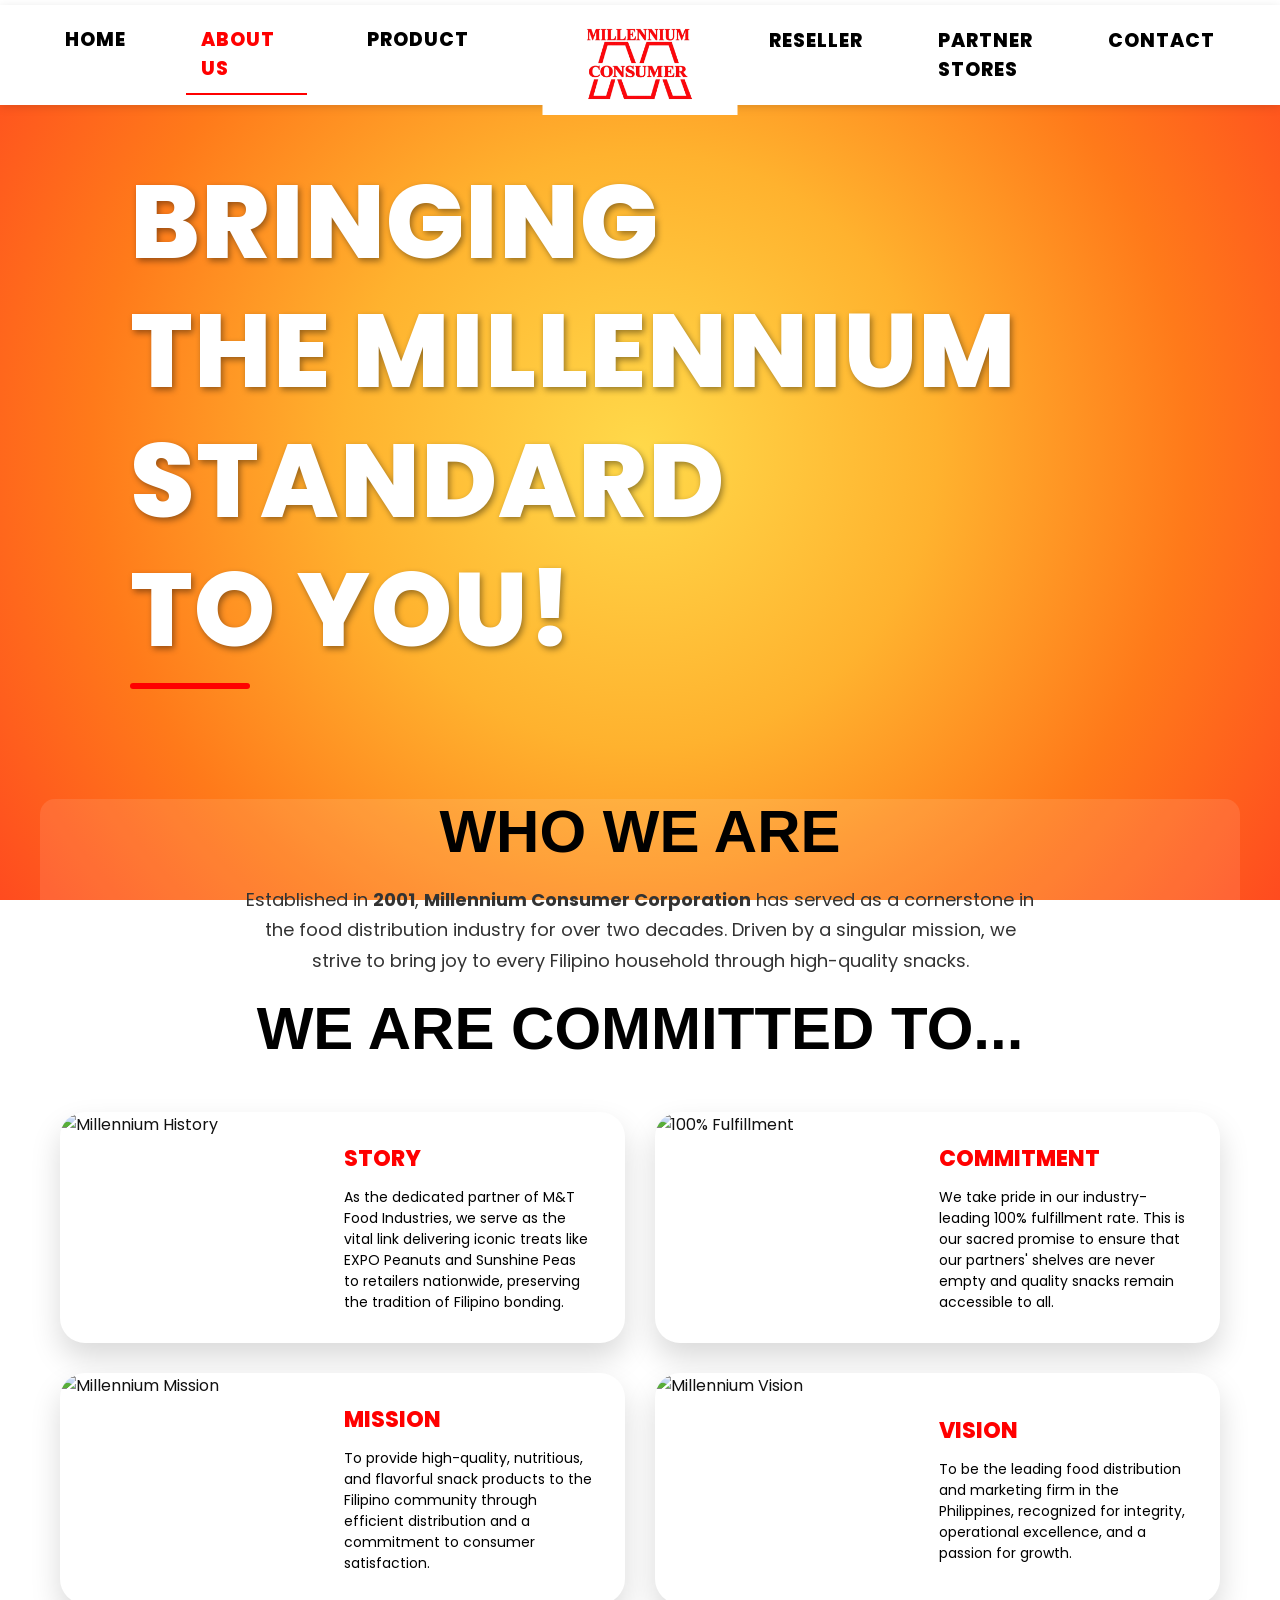
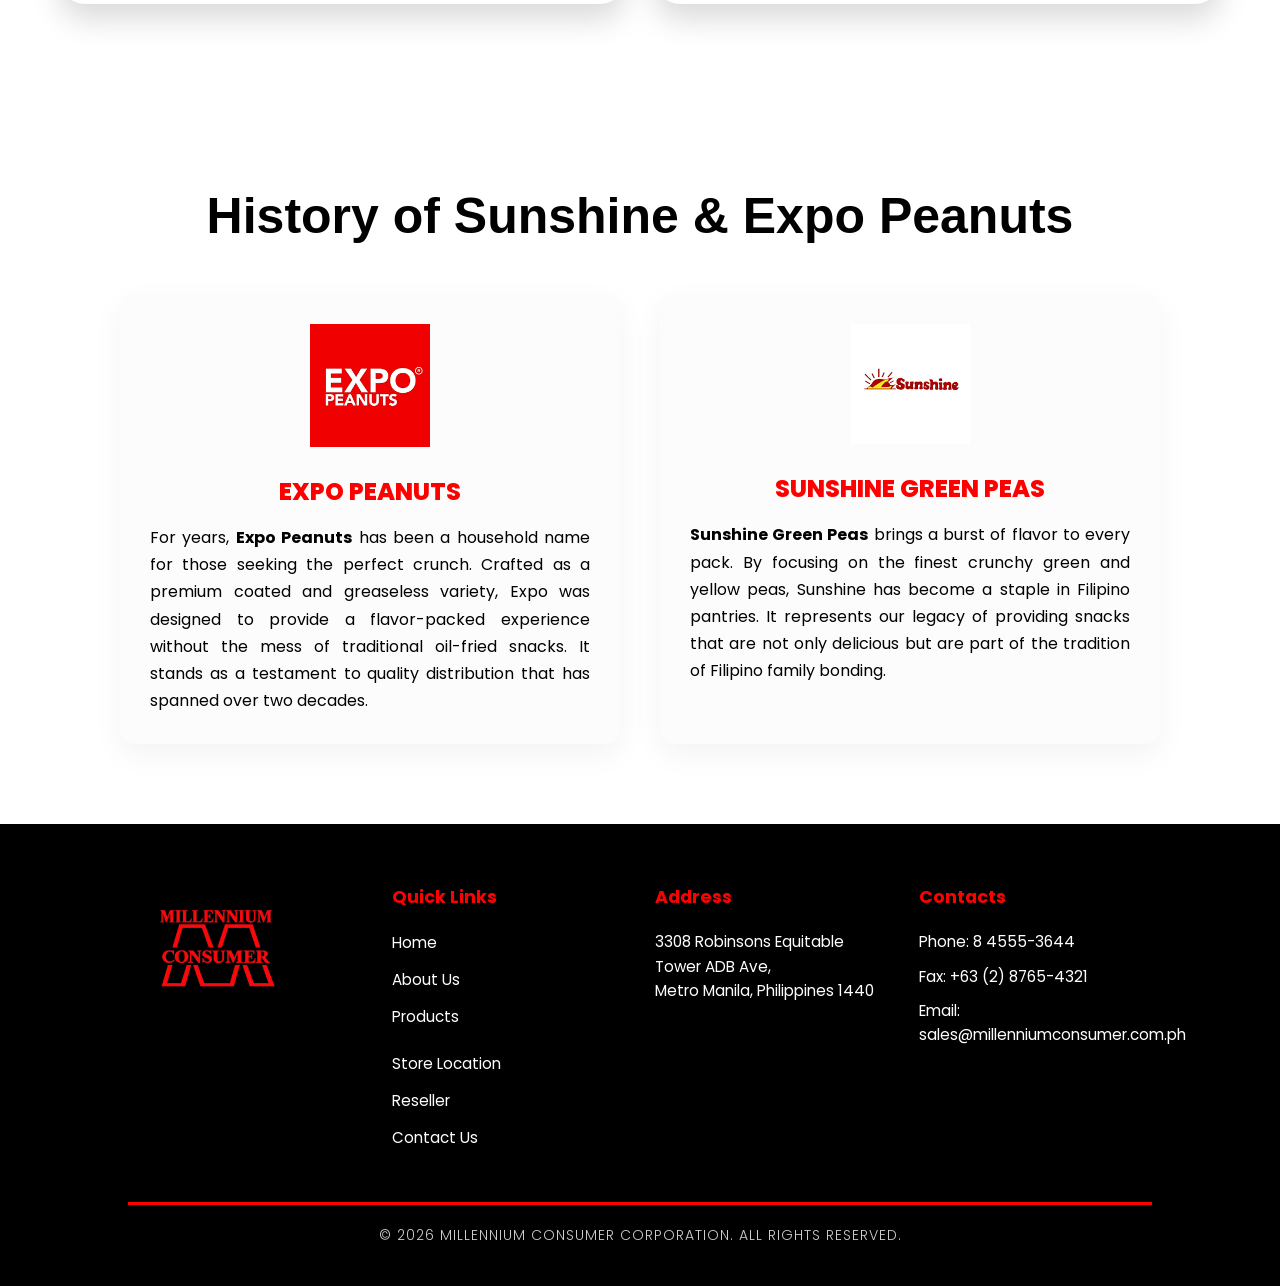
==== commit 94835313: "Add files via upload" ====
--- a/about.html
+++ b/about.html
@@ -1,198 +1,182 @@
-<!DOCTYPE html>
-<html lang="en">
-<head>
-    <meta charset="UTF-8">
-    <meta name="viewport" content="width=device-width, initial-scale=1.0">
-    <title>About Us - Millennium</title>
-    <link rel="stylesheet" href="style.css">
-</head>
-<body>
-    <header class="header">
-    <nav class="nav_container">
-        
-        <div class="hamburger_menu" id="hamburgerMenu">
-            <span></span>
-            <span></span>
-            <span></span>
-        </div>
-
-        <div class="nav_group left">
-            <a href="index.html" class="nav_link">HOME</a>
-            <a href="about.html" class="nav_link active">ABOUT US</a>
-            <a href="products.html" class="nav_link">PRODUCT</a> </div>
-
-        <div class="nav_logo">
-            <a href="index.html">
-                <img src="logo.png" alt="Millennium Logo">
-            </a>
-        </div>
-
-        <div class="nav_group right">
-            <a href="reseller.html" class="nav_link">RESELLER</a>
-            <a href="partnerstores.html" class="nav_link">PARTNER STORES</a>
-            <a href="contact.html" class="nav_link">CONTACT</a>
-        </div>
-
-    </nav>
-
-    <div class="mobile_drawer" id="mobileDrawer">
-        <a href="index.html" class="mobile_nav_link">HOME</a>
-        <a href="about.html" class="mobile_nav_link active">ABOUT US</a>
-        <a href="products.html" class="mobile_nav_link">PRODUCT</a>
-        <a href="reseller.html" class="mobile_nav_link">RESELLER</a>
-        <a href="partnerstores.html" class="mobile_nav_link">PARTNER STORES</a>
-        <a href="contact.html" class="mobile_nav_link">CONTACT</a>
-    </div>
-</header>
-
-<div class="section_title_container">
-    <h1 class="left_section_title">BRINGING </h1>
-    <h1 class="left_section_title">THE MILLENNIUM</h1>
-    <h1 class="left_section_title">STANDARD</h1>
-    <h1 class="left_section_title">TO YOU!</h1>
-    <div class="left_red_line"></div>
-</div>
-
-    <section class="about_legacy_section">
-    <div class="container">
-        <div class="about_header">
-            <h2 class="main_title">WHO WE ARE</h2>
-            <p class="intro_text">
-                Established in <strong>2001</strong>, <strong>Millennium Consumer Corporation</strong> has served as a cornerstone in the food distribution industry for over two decades. 
-                Driven by a singular mission, we strive to bring joy to every Filipino household through high-quality snacks.
-            </p>
-
-            <h2 class="main_title commitment_title">WE ARE COMMITTED TO...</h2>
-        </div>
-
-        <div class="legacy_grid">
-            
-            <div class="legacy_card">
-                <div class="card_visual">
-                    <img src="about/ssraw.png" alt="Millennium History">
-                </div>
-                <div class="card_details">
-                    <h3>STORY</h3>
-                    <p>As the dedicated partner of M&T Food Industries, we serve as the vital link delivering iconic treats like EXPO Peanuts and Sunshine Peas to retailers nationwide, preserving the tradition of Filipino bonding.</p>
-                </div>
-            </div>
-
-            <div class="legacy_card">
-                <div class="card_visual">
-                    <img src="about/commitment.jpg" alt="100% Fulfillment">
-                </div>
-                <div class="card_details">
-                    <h3>COMMITMENT</h3>
-                    <p>We take pride in our industry-leading 100% fulfillment rate. This is our sacred promise to ensure that our partners' shelves are never empty and quality snacks remain accessible to all.</p>
-                </div>
-            </div>
-
-            <div class="legacy_card">
-                <div class="card_visual">
-                    <img src="about/xpo.png" alt="Millennium Mission">
-                </div>
-                <div class="card_details">
-                    <h3>MISSION</h3>
-                    <p>To provide high-quality, nutritious, and flavorful snack products to the Filipino community through efficient distribution and a commitment to consumer satisfaction.</p>
-                </div>
-            </div>
-
-            <div class="legacy_card">
-                <div class="card_visual">
-                    <img src="about/vision.jpg" alt="Millennium Vision">
-                </div>
-                <div class="card_details">
-                    <h3>VISION</h3>
-                    <p>To be the leading food distribution and marketing firm in the Philippines, recognized for integrity, operational excellence, and a passion for growth.</p>
-                </div>
-            </div>
-
-        </div>
-    </div>
-</section>
-
-<section class="product_history" id="product-history">
-    <div class="container">
-        <!-- Stacked Header -->
-        <div class="stacked_header">
-            <span class="sub_title">OUR LEGACY</span>
-            <h2 class="main_title">History of Sunshine & Expo Peanuts</h2>
-        </div>
-
-        <div class="history_grid">
-            <!-- Expo Peanuts Section -->
-            <div class="history_item">
-                <img src="logo/expo logo.png" alt="Expo Peanuts Logo" class="history_logo">
-                <h3>Expo Peanuts</h3>
-                <p>
-                    For years, <strong>Expo Peanuts</strong> has been a household name for those seeking the perfect crunch. 
-                    Crafted as a premium coated and greaseless variety, Expo was designed to provide a flavor-packed 
-                    experience without the mess of traditional oil-fried snacks. It stands as a testament to 
-                    quality distribution that has spanned over two decades.
-                </p>
-            </div>
-
-            <!-- Sunshine Peas Section -->
-            <div class="history_item">
-                <img src="logo/sunshine logo.png" alt="Sunshine Green Peas Logo" class="history_logo">
-                <h3>Sunshine Green Peas</h3>
-                <p>
-                    <strong>Sunshine Green Peas</strong> brings a burst of flavor to every pack. By focusing on 
-                    the finest crunchy green and yellow peas, Sunshine has become a staple in Filipino pantries. 
-                    It represents our legacy of providing snacks that are not only delicious but are part of 
-                    the tradition of Filipino family bonding.
-                </p>
-            </div>
-        </div>
-    </div>
-</section>
-
-    <footer class="footer_section">
-    <div class="footer_container">
-        <!-- Column 1: Logo -->
-        <div class="footer_column logo_col">
-            <img src="logo.png" alt="Millennium Logo" class="footer_logo">
-        </div>
-
-        <!-- Column 2: Quick Links -->
-        <div class="footer_column">
-            <h4>Quick Links</h4>
-            <div class="links_grid">
-                <ul>
-                    <li><a href="index.html">Home</a></li>
-                    <li><a href="about.html">About Us</a></li>
-                    <li><a href="products.html">Products</a></li>
-                </ul>
-                <ul>
-                    <li><a href="partnerstores.html">Store Location</a></li>
-                    <li><a href="reseller.html">Reseller</a></li>
-                    <li><a href="contact.html">Contact Us</a></li>
-                </ul>
-            </div>
-        </div>
-
-        <!-- Column 3: Address -->
-        <div class="footer_column">
-            <h4>Address</h4>
-            <p>3308 Robinsons Equitable Tower ADB Ave,<br>
-               Metro Manila, Philippines 1440</p>
-        </div>
-
-        <!-- Column 4: Contacts -->
-        <div class="footer_column">
-            <h4>Contacts</h4>
-            <p>Phone: 8 4555-3644</p>
-            <p>Fax: +63 (2) 8765-4321</p>
-            <p>Email: sales@millenniumconsumer.com.ph</p>
-        </div>
-    </div>
-
-    <footer class="footer">
-        <div class="footer_content">
-            <p>&copy; 2026 Millennium Consumer Corporation. All Rights Reserved.</p>
-        </div>
-    </footer>
-
-    <script src="script.js"></script>
-</body>
+<!DOCTYPE html>
+<html lang="en">
+<head>
+    <meta charset="UTF-8">
+    <meta name="viewport" content="width=device-width, initial-scale=1.0">
+    <title>About Us - Millennium</title>
+    <link rel="stylesheet" href="style.css">
+</head>
+<body>
+    <header class="header">
+    <nav class="nav_container">
+                <div class="nav_group left">
+            <a href="index.html" class="nav_link">HOME</a>
+            <a href="about.html" class="nav_link active">ABOUT US</a>
+            <a href="products.html" class="nav_link">PRODUCT</a> </div>
+
+        <div class="nav_logo">
+            <a href="index.html">
+                <img src="logo.png" alt="Millennium Logo">
+            </a>
+        </div>
+
+        <div class="nav_group right">
+            <a href="reseller.html" class="nav_link">RESELLER</a>
+            <a href="partnerstores.html" class="nav_link">PARTNER STORES</a>
+            <a href="contact.html" class="nav_link">CONTACT</a>
+        </div>
+
+    </nav>
+</header>
+
+<div class="section_title_container">
+    <h1 class="left_section_title">BRINGING </h1>
+    <h1 class="left_section_title">THE MILLENNIUM</h1>
+    <h1 class="left_section_title">STANDARD</h1>
+    <h1 class="left_section_title">TO YOU!</h1>
+    <div class="left_red_line"></div>
+</div>
+
+    <section class="about_legacy_section">
+    <div class="container">
+        <div class="about_header">
+            <h2 class="main_title">WHO WE ARE</h2>
+            <p class="intro_text">
+                Established in <strong>2001</strong>, <strong>Millennium Consumer Corporation</strong> has served as a cornerstone in the food distribution industry for over two decades. 
+                Driven by a singular mission, we strive to bring joy to every Filipino household through high-quality snacks.
+            </p>
+
+            <h2 class="main_title commitment_title">WE ARE COMMITTED TO...</h2>
+        </div>
+
+        <div class="legacy_grid">
+            
+            <div class="legacy_card">
+                <div class="card_visual">
+                    <img src="about/ssraw.png" alt="Millennium History">
+                </div>
+                <div class="card_details">
+                    <h3>STORY</h3>
+                    <p>As the dedicated partner of M&T Food Industries, we serve as the vital link delivering iconic treats like EXPO Peanuts and Sunshine Peas to retailers nationwide, preserving the tradition of Filipino bonding.</p>
+                </div>
+            </div>
+
+            <div class="legacy_card">
+                <div class="card_visual">
+                    <img src="about/commitment.jpg" alt="100% Fulfillment">
+                </div>
+                <div class="card_details">
+                    <h3>COMMITMENT</h3>
+                    <p>We take pride in our industry-leading 100% fulfillment rate. This is our sacred promise to ensure that our partners' shelves are never empty and quality snacks remain accessible to all.</p>
+                </div>
+            </div>
+
+            <div class="legacy_card">
+                <div class="card_visual">
+                    <img src="about/xpo.png" alt="Millennium Mission">
+                </div>
+                <div class="card_details">
+                    <h3>MISSION</h3>
+                    <p>To provide high-quality, nutritious, and flavorful snack products to the Filipino community through efficient distribution and a commitment to consumer satisfaction.</p>
+                </div>
+            </div>
+
+            <div class="legacy_card">
+                <div class="card_visual">
+                    <img src="about/vision.jpg" alt="Millennium Vision">
+                </div>
+                <div class="card_details">
+                    <h3>VISION</h3>
+                    <p>To be the leading food distribution and marketing firm in the Philippines, recognized for integrity, operational excellence, and a passion for growth.</p>
+                </div>
+            </div>
+
+        </div>
+    </div>
+</section>
+
+<section class="product_history" id="product-history">
+    <div class="container">
+        <!-- Stacked Header -->
+        <div class="stacked_header">
+            <span class="sub_title">OUR LEGACY</span>
+            <h2 class="main_title">History of Sunshine & Expo Peanuts</h2>
+        </div>
+
+        <div class="history_grid">
+            <!-- Expo Peanuts Section -->
+            <div class="history_item">
+                <img src="logo/expo logo.png" alt="Expo Peanuts Logo" class="history_logo">
+                <h3>Expo Peanuts</h3>
+                <p>
+                    For years, <strong>Expo Peanuts</strong> has been a household name for those seeking the perfect crunch. 
+                    Crafted as a premium coated and greaseless variety, Expo was designed to provide a flavor-packed 
+                    experience without the mess of traditional oil-fried snacks. It stands as a testament to 
+                    quality distribution that has spanned over two decades.
+                </p>
+            </div>
+
+            <!-- Sunshine Peas Section -->
+            <div class="history_item">
+                <img src="logo/sunshine logo.png" alt="Sunshine Green Peas Logo" class="history_logo">
+                <h3>Sunshine Green Peas</h3>
+                <p>
+                    <strong>Sunshine Green Peas</strong> brings a burst of flavor to every pack. By focusing on 
+                    the finest crunchy green and yellow peas, Sunshine has become a staple in Filipino pantries. 
+                    It represents our legacy of providing snacks that are not only delicious but are part of 
+                    the tradition of Filipino family bonding.
+                </p>
+            </div>
+        </div>
+    </div>
+</section>
+
+    <footer class="footer_section">
+    <div class="footer_container">
+        <!-- Column 1: Logo -->
+        <div class="footer_column logo_col">
+            <img src="logo.png" alt="Millennium Logo" class="footer_logo">
+        </div>
+
+        <!-- Column 2: Quick Links -->
+        <div class="footer_column">
+            <h4>Quick Links</h4>
+            <div class="links_grid">
+                <ul>
+                    <li><a href="index.html">Home</a></li>
+                    <li><a href="about.html">About Us</a></li>
+                    <li><a href="products.html">Products</a></li>
+                </ul>
+                <ul>
+                    <li><a href="partnerstores.html">Store Location</a></li>
+                    <li><a href="reseller.html">Reseller</a></li>
+                    <li><a href="contact.html">Contact Us</a></li>
+                </ul>
+            </div>
+        </div>
+
+        <!-- Column 3: Address -->
+        <div class="footer_column">
+            <h4>Address</h4>
+            <p>3308 Robinsons Equitable Tower ADB Ave,<br>
+               Metro Manila, Philippines 1440</p>
+        </div>
+
+        <!-- Column 4: Contacts -->
+        <div class="footer_column">
+            <h4>Contacts</h4>
+            <p>Phone: 8 4555-3644</p>
+            <p>Fax: +63 (2) 8765-4321</p>
+            <p>Email: sales@millenniumconsumer.com.ph</p>
+        </div>
+    </div>
+
+    <footer class="footer">
+        <div class="footer_content">
+            <p>&copy; 2026 Millennium Consumer Corporation. All Rights Reserved.</p>
+        </div>
+    </footer>
+
+    <script src="script.js"></script>
+</body>
 </html>
--- a/style.css
+++ b/style.css
@@ -1,3272 +1,3166 @@
-/* ============================================================
-   1. GLOBAL STYLES & FONTS
-   ============================================================ */
-@import url("https://fonts.googleapis.com/css2?family=Poppins:wght@300;400;600;700;800&display=swap");
-
-* {
-    margin: 0; 
-    padding: 0; 
-    box-sizing: border-box;
-    font-family: "Montserrat", sans-serif;
-}
-
-/* I-apply ang background sa buong website */
-body {
-    /* Mula sa matingkad na orange sa taas hanggang sa mas dilaw sa baba */
-    background: linear-gradient(180deg, #FF4500 0%, #FFB040 50%, #FFD700 100%);
-    background-attachment: fixed; /* Para hindi gumagalaw ang kulay pag nag-scroll */
-    margin: 0;
-    min-height: 100vh;
-    color: #111111; /* Ginawang dark/black ang default na kulay ng lahat ng teksto */
-}
-
-/* Dahil madilim ang background, siguraduhin na ang ibang sections ay readable */
-.container, section {
-    background-color: rgba(255, 255, 255, 0.1); /* Optional: manipis na white overlay para luminaw ang content */
-    border-radius: 15px;
-}
-/* Siguraduhin na ang nav link ay pantay */
-/* I-reset ang style para mawala ang red box */
-.nav_link {
-    text-decoration: none;
-    color: black; /* Default na kulay ng text */
-    padding: 10px 15px;
-    display: inline-block;
-    background-color: transparent !important; /* Siguradong walang box background */
-    transition: 0.3s ease;
-}
-
-/* Bagong style para sa Active page */
-.nav_link.active {
-    color: #FF0000 !important; /* Text mismo ang magiging pula */
-    background-color: transparent !important; /* Sinisigurado nating walang red box sa likod */
-    border-bottom: 3px solid #FF0000; /* Underline indicator lang ang lalabas */
-}
-
-/* ============================================================
-   2. HEADER & NAVIGATION
-   ============================================================ */
-/* --- HEADER SECTION --- */
-
-header, 
-.navbar, 
-nav {
-    /* Ginagamit natin ang Sunshine Yellow mula sa Sunshine brand */
-    background-color: #FFF9C4 !important; 
-    padding: 10px 0;
-    box-shadow: 0 2px 10px rgba(0,0,0,0.1); /* Konting shadow para hiwalay sa body */
-    position: sticky; /* Para sumasama ang header habang nag-scroll */
-    top: 0;
-    z-index: 1000;
-}
-
-/* Siguraduhin na ang mga links ay malinaw basahin */
-header a, 
-.nav-link {
-    color: #000000 !important; /* Itim para sa magandang contrast sa yellow */
-    font-weight: bold;
-    text-decoration: none;
-    padding: 0 15px;
-    text-transform: uppercase;
-}
-
-/* Hover effect gamit ang Expo Green */
-header a:hover {
-    color: #2E7D32 !important; /* Expo Green pag tinatapatan ng mouse */
-}
-
-.header {
-    position: fixed;
-    top: 0;
-    width: 100%;
-    background-color: #ffffff;
-    border-bottom: 1px solid #eeeeee;
-    z-index: 1000;
-    padding: 10px 0;
-}
-
-.nav_container {
-    display: flex;
-    align-items: center;
-    justify-content: center;
-    max-width: 1300px;
-    margin: 0 auto;
-    padding: 0 20px;
-    gap: 20px;
-}
-
-.nav_group {
-    display: flex;
-    gap: 45px;
-    flex: 1;
-}
-
-.nav_group.left { justify-content: flex-end; }
-.nav_group.right { justify-content: flex-start; }
-
-.nav_link {
-    font-family: 'Inter', Poppins;
-    color: #000000;
-    text-decoration: none;
-    font-weight: 800;
-    font-size: 17px;
-    letter-spacing: 1px;
-    transition: 0.3s ease;
-}
-
-.nav_link.active, .nav_link:hover {
-    color: #FF0000 !important; /
-}
-
-.nav_logo img {
-    height: 90px;
-    width: auto;
-    transition: 0.3s ease;
-}
-
-.nav_logo img:hover { transform: scale(1.05); }
-
-/* ============================================================
-   3. SLIDER / HERO SECTION
-   ============================================================ */
-
-   /* --- CENTERED DESIGN FOR SLIDE 6 ONLY --- */
-.slide_text_center {
-    position: absolute;
-    top: 50%;
-    left: 50%;
-    transform: translate(-50%, -50%); /* Perfect centering logic */
-    text-align: center;
-    color: white;
-    width: 80%;
-    max-width: 600px;
-    background: rgba(0, 0, 0, 0.5); /* Semi-transparent black background */
-    padding: 40px 20px;
-    border-radius: 20px;
-    backdrop-filter: blur(8px); /* Modern glass-morphism effect */
-    z-index: 2;
-}
-
-.slide_text_center h2 {
-    font-size: 2.5rem;
-    font-weight: 800;
-    margin-bottom: 15px;
-    color: #fff;
-}
-
-.slide_text_center p {
-    font-size: 1.1rem;
-    margin-bottom: 25px;
-}
-
-/* Modern Button for Slide 6 */
-.slide_btn_modern {
-    display: inline-block;
-    background-color: #FF0000; /* Brand Blue */
-    color: white;
-    padding: 15px 35px;
-    text-decoration: none;
-    font-weight: bold;
-    border-radius: 50px;
-    transition: all 0.3s ease;
-    border: 2px solid #FF0000;
-}
-
-.slide_btn_modern:hover {
-    background-color: transparent;
-    color: white;
-    border: 2px solid white;
-    transform: translateY(-3px);
-}
-
-/* --- RESPONSIVE --- */
-@media screen and (max-width: 768px) {
-    .slide_text_center {
-        width: 90%;
-        padding: 20px 10px;
-    }
-    .slide_text_center h2 {
-        font-size: 1.5rem;
-    }
-}
-/* Idagdag sa style.css */
-html {
-    scroll-behavior: smooth; /* Para hindi biglang talon, kundi dahan-dahang scroll */
-}
-
-section.about h2.section_title {
-    scroll-margin-top: 100px; /* Adjust mo ito base sa kapal ng iyong header */
-}
-.slider_container {
-    width: 100%;
-    height: 500px; /* I-set natin sa 500px para sumunod sa size ng unang 3 slides */
-    overflow: hidden;
-    position: relative;
-}
-
-.slide {
-    display: none;
-    height: 100%;
-    animation: fadeEffect 1s ease-in-out;
-}
-
-@keyframes fadeEffect {
-    from { opacity: 0.4; }
-    to { opacity: 1; }
-}
-
-.slide img {
-    width: 100%;
-    height: 500px; /* Dapat pareho ng height ng container */
-    object-fit: cover; /* Ito ang "magic" para hindi maging stretched ang picture */
-    object-position: center; /* Tinitiyak na ang gitna ng poster ang makikita */
-}
-
-.slide_text {
-    position: absolute;
-    top: 50%;
-    left: 8%;
-    transform: translateY(-50%);
-    background: rgba(0, 0, 0, 0.6);
-    backdrop-filter: blur(8px);
-    padding: 45px;
-    border-radius: 4px;
-    border-left: 8px solid #FF0000;
-    max-width: 550px;
-    width: 90%;
-    z-index: 10;
-    color: white;
-}
-
-.slide_text h2 {
-    font-size: 3.2rem;
-    font-weight: 800;
-    line-height: 1.1;
-    margin-bottom: 15px;
-    text-transform: uppercase;
-}
-
-.slide_text p {
-    font-size: 1.25rem;
-    font-weight: 300;
-    margin-bottom: 25px;
-}
-
-.slide_btn {
-    display: inline-block;
-    padding: 12px 30px;
-    background-color: #FF0000;
-    color: white;
-    text-decoration: none;
-    font-weight: 600;
-    text-transform: uppercase;
-    transition: 0.3s;
-}
-
-/* About Us Legacy Section */
-.about_legacy_section {
-    background: linear-gradient(180deg, #FF8C00 0%, #FFD700 100%); /* Orange to Yellow gradient */
-    padding: 80px 0;
-    font-family: 'Montserrat', sans-serif;
-}
-
-.about_header {
-    text-align: center;
-    margin-bottom: 50px;
-}
-
-.about_header .main_title {
-    font-size: 42px;
-    font-weight: 900;
-    color: #000000; 
-    text-transform: uppercase;
-}
-
-.intro_text {
-    max-width: 800px;
-    margin: 20px auto;
-    font-size: 18px;
-    color: #333;
-    line-height: 1.7;
-}
-
-/* Grid System */
-.legacy_grid {
-    display: grid;
-    grid-template-columns: repeat(2, 1fr); /* 2 columns like the sample */
-    gap: 30px;
-    max-width: 1200px;
-    margin: 0 auto;
-    padding: 0 20px;
-}
-
-/* Card Styling */
-.legacy_card {
-    background: #ffffff;
-    display: flex;
-    border-radius: 25px; /* Smooth rounded corners */
-    overflow: hidden;
-    box-shadow: 0 15px 30px rgba(0,0,0,0.15);
-    transition: transform 0.3s ease;
-}
-
-.legacy_card:hover {
-    transform: translateY(-5px);
-}
-
-.card_visual {
-    width: 45%;
-    min-height: 200px;
-}
-
-.card_visual img {
-    width: 100%;
-    height: 100%;
-    object-fit: cover;
-}
-
-.card_details {
-    width: 55%;
-    padding: 30px;
-    display: flex;
-    flex-direction: column;
-    justify-content: center;
-}
-
-.card_details h3 {
-    color: #FF0000; /* Millennium Red branding */
-    font-size: 22px;
-    font-weight: 800;
-    margin-bottom: 12px;
-}
-
-.card_details p {
-    font-size: 14px;
-    color: #000000;
-    line-height: 1.5;
-}
-
-/* Mobile Responsiveness */
-@media (max-width: 992px) {
-    .legacy_grid {
-        grid-template-columns: 1fr; /* Switch to 1 column for smaller screens */
-    }
-}
-
-/* ============================================================
-   4. FOOTER SECTION
-   ============================================================ */
-.footer {
-    background-color: #000000;
-    color: #ffffff;
-    padding: 60px 10% 20px;
-    border-top: 3px solid #FF0000;
-}
-
-.footer_container {
-    display: flex;
-    justify-content: space-between;
-    align-items: flex-start;
-    flex-wrap: wrap;
-    gap: 30px;
-}
-
-.footer_column {
-    flex: 1;
-    min-width: 200px;
-}
-
-.footer_column h4 {
-    color: #FF0000;
-    margin-bottom: 20px;
-    font-size: 1.1rem;
-    font-weight: 700;
-}
-
-.footer_logo {
-    width: 180px;
-    height: auto;
-    margin-bottom: 20px;
-}
-
-.links_grid {
-    display: flex;
-    flex-direction: column;
-    gap: 12px;
-}
-
-.footer_column ul { list-style: none; }
-
-.footer_column ul li a {
-    color: #ffffff;
-    text-decoration: none;
-    font-size: 0.95rem;
-    transition: 0.3s;
-}
-
-.footer_column ul li a:hover { color: #FF0000; }
-
-.footer_bottom {
-    margin-top: 40px;
-    border-top: 1px solid #333;
-    padding-top: 20px;
-    text-align: center;
-    font-size: 0.85rem;
-    color: #bbb;
-}
-
-@import url("https://fonts.googleapis.com/css2?family=Poppins:wght@300;400;600;700&display=swap");
-
-* {
-    margin: 0; padding: 0; box-sizing: border-box;
-    font-family: 'Montserrat', sans-serif;
-}
-
-.header {
-    position: fixed;
-    top: 0;
-    width: 100%;
-    background-color: #ffffff; /* Puti na ang background */
-    border-bottom: 1px solid #eeeeee; /* Manipis na linyang pang-hiwalay */
-    z-index: 1000;
-    border-bottom: 1px solid #eee;
-    padding: 5px 0;
-}
-
-.nav_container {
-    display: flex;
-    align-items: center;
-    justify-content: space-between;
-    max-width: 1300px;
-    margin: 0 auto;
-    padding: 0 20px;
-}
-
-/* Grupong mga links */
-.nav_group {
-    display: flex;
-    gap: 45px;
-    flex: 1;
-}
-
-.nav_group.left {
-    justify-content: flex-end; /* Didikit sa logo mula kaliwa */
-}
-
-.nav_group.right {
-    justify-content: flex-start; /* Didikit sa logo mula kanan */
-}
-
-/* Millennium Button Style */
-.nav_link {
-    color: #000000; /* Itim na text */
-    text-decoration: none;
-    font-weight: 800; /* Extra bold para sa branding mo */
-    font-size: 19px;
-    letter-spacing: 1px;
-    transition: 0.3s ease;
-}
-.nav_link.active {
-    color: #FF0000 !important; /* Millennium Blue */
-    border-bottom: 2px solid #FF0000;
-}
-
-/* Hover effect gamit ang Muted Red mo */
-.nav_link:hover {
-    color: #FF0000 !important; /* Millennium Blue */
-}
-
-/* Logo sa gitna */
-.nav_logo img {
-    height: 90px; /* I-adjust depende sa laki ng logo mo */
-    width: auto;
-    display:block;
-    margin: 0 120px; /* Space sa pagitan ng logo at links */
-    transition: 0.3s ease;
-}
-/* Kung gusto mong mas lumaki pa kapag itinapat ang mouse (optional) */
-.nav_logo img:hover {
-    transform: scale(1.05); /* Lalaki ng 5% kapag naka-hover */
-}
-
-/* Adjustment para sa content sa baba ng header */
-body {
-    padding-top: 100px !important; 
-    margin: 0 !important;
-}
-
-.nav_container {
-    display: flex;
-    align-items: center;
-    justify-content: center; /* Siguraduhing nasa gitna */
-    gap: 10px; /* Ito ang maglalayo sa tatlong main groups */
-    max-width: 100%;
-    padding: 0 50px;
-}
-
-.heritage_grid {
-    display: flex;
-    gap: 20px;
-    justify-content: center;
-    margin-bottom: 30px;
-    padding: 0 5%;
-}
-
-.heritage_item {
-    flex: 1;
-    max-width: 500px;
-    overflow: hidden;
-    border-radius: 15px; /* Rounded corners para modern */
-    box-shadow: 0 10px 20px rgba(0,0,0,0.1); /* Subtle shadow para lumutang */
-}
-
-.heritage_img {
-    width: 100%;
-    height: 300px; /* Adjust base sa gusto mong laki */
-    object-fit: cover;
-    transition: transform 0.5s ease;
-}
-
-/* Hover effect para maging "interactive" */
-.heritage_item:hover .heritage_img {
-    transform: scale(1.05);
-}
-
-.heritage_text_content {
-    text-align: center;
-    max-width: 800px;
-    margin: 0 auto;
-}
-
-/* --- HERO SECTION (HOME) --- */
-.home {
-    height: 100vh;
-    background: linear-gradient(rgba(0,0,0,0.6), rgba(0,0,0,0.6)), url("bg.png");
-    background-size: cover;
-    background-position: center;
-    display: flex;
-    flex-direction: column;
-    justify-content: center;
-    align-items: center;
-    color: #fff;
-    text-align: center;
-}
-
-.hero_text h1 { font-size: 60px; font-weight: 700; margin-bottom: 10px; }
-.hero_text p { font-size: 20px; letter-spacing: 2px; }
-
-/* --- PRODUCT GRID --- */
-/* Para sa button na naka-select (Dati ay Red) */
-.filter_btn.active, 
-button[data-filter="all"].active {
-    background-color: #FF0000 !important; /* Millennium Blue */
-    border-color: #FF0000 !important;
-    color: white !important;
-}
-
-/* Para sa hover effect ng ibang buttons */
-.filter-btn:hover {
-    background-color: #FF0000;
-    color: #ffffff;
-    border-color: #FF0000;
-    transition: 0.3s ease;
-}
-
-/* Default state ng buttons (yung may black border) */
-.filter-btn {
-    border: 2px solid #000000;
-    background-color: transparent;
-    color: #000000;
-    font-weight: 800;
-    text-transform: uppercase;
-    padding: 10px 25px;
-    cursor: pointer;
-}
-
-
-
-
-.section {
-    /* Binawasan ang top padding para hindi masyadong malayo sa header */
-    padding-top: 10px !important; /* Halos idikit na natin ang title */
-    max-width: 1100px;
-    margin: 0 auto;
-    text-align: center;
-}
-
-.section_title {
-    font-size: 28px;
-    text-align: center;
-    margin-top: 0 !important;
-    padding-top: 0 !important;
-    margin-bottom: 0;
-    text-transform: uppercase;
-    
-}
-
-/* Red line sa ilalim ng title parang sa video */
-.section_title::after {
-    content: "";
-    display: block;
-    width: 60px;
-    height: 4px;
-    background: #FF0000;
-    margin: 10px auto;
-}
-
-/* --- PRODUCT GRID FIXED --- */
-.products { 
-    /* Binabaan natin ang 120px papuntang 40px */
-    padding: 40px 20px !important; 
-    background: #fff; 
-}
-/* Siguraduhin na ang title (kung meron) ay walang extra margin */
-.products .section_title {
-    margin-top: 0 !important;
-    margin-bottom: 30px;
-}
-
-.product_grid {
-    display: grid;
-    grid-template-columns: repeat(auto-fit, minmax(280px, 1fr));
-    gap: 40px;
-    max-width: 1200px;
-    margin: 0 auto;
-    /* Para hindi rin dikit na dikit sa title */
-    padding-top: 10px; 
-}
-
-.product_card {
-    background: #fff;
-    border: 1px solid #f0f0f0;
-    padding: 25px;
-    transition: all 0.4s ease;
-    text-align: center;
-}
-
-.product_card:hover {
-    transform: translateY(-10px);
-    box-shadow: 0 15px 35px rgba(0,0,0,0.1);
-    border-color: #FF0000;
-}
-
-.product_img { height: 200px; margin-bottom: 20px; display: flex; align-items: center; justify-content: center; }
-.product_img img { max-height: 100%; max-width: 100%; object-fit: contain; }
-
-.product_info h3 { font-size: 16px; margin: 10px 0; color: #222; }
-.product_info .weight { font-size: 12px; color: #FF0000; font-weight: 700; }
-.product_info .price { font-size: 20px; font-weight: 700; color: #000; margin-top: 15px; display: block; }
-
-
-:root {
-    --primary-red: #d32f2f;
-    --text-dark: #333;
-    --text-gray: #777;
-}
-
-.products-section {
-    padding: 60px 20px;
-    background-color: #fff;
-    font-family: 'Montserrat', sans-serif;
-}
-
-.container {
-    max-width: 1200px;
-    margin: 0 auto;
-}
-
-/* Header Styling */
-.product-header {
-    display: flex;
-    justify-content: space-between; /* Ito ang nagtutulak sa arrows sa kanan */
-    align-items: flex-end;
-    margin-bottom: 30px;
-    padding: 0 20px;
-}
-.title-group {
-    text-align: left;
-}
-
-.our-delicious {
-    font-size: 16px;
-    font-weight: bold;
-    color: #fcfcfc;
-    margin: 0;
-}
-
-.products-title {
-    font-size: 48px;
-    margin: 0;
-    font-weight: 800;
-}
-
-/* Arrows Styling */
-.nav-arrows {
-    display: flex;
-    gap: 10px;
-}
-
-.arrow-btn {
-    background: white;
-    border: 1px solid #ddd;
-    border-radius: 50%;
-    width: 45px;
-    height: 45px;
-    cursor: pointer;
-    font-size: 18px;
-    display: flex;
-    align-items: center;
-    justify-content: center;
-    transition: 0.3s;
-    color: #FF0000; /* Red color gaya ng sa video */
-}
-
-.arrow-btn:hover {
-    background-color: #f5f5f5;
-    border-color: #FF0000;
-}
-
-/* Grid Scroll Setup */
-.product-grid {
-    display: flex;
-    overflow-x: auto;
-    scroll-behavior: smooth;
-    gap: 20px;
-    padding: 20px;
-    scrollbar-width: none; /* Tago ang scrollbar */
-}
-
-.product-grid::-webkit-scrollbar {
-    display: none;
-}
-
-.sub-title {
-    font-size: 0.8rem;
-    color: var(--text-gray);
-    font-weight: bold;
-    letter-spacing: 1px;
-}
-
-.main-title {
-    font-size: 2.5rem;
-    color: var(--text-dark);
-    margin: 0;
-}
-
-.nav-arrows .arrow-btn {
-    background: none;
-    border: 1px solid #ddd;
-    border-radius: 50%;
-    width: 40px;
-    height: 40px;
-    cursor: pointer;
-    font-size: 1.2rem;
-    margin-left: 10px;
-    transition: 0.3s;
-}
-
-.arrow-btn:hover {
-    background-color: var(--primary-red);
-    color: white;
-    border-color: var(--primary-red);
-}
-
-/* Grid Styling */
-.product-grid {
-    display: grid;
-    grid-template-columns: repeat(auto-fill, minmax(220px, 1fr));
-    gap: 30px;
-}
-
-/* Card Styling */
-.product-card {
-    min-width: 280px; 
-    flex: 0 0 auto;
-    text-align: center;
-    padding: 10px;
-    transition: transform 0.3s ease;
-}
-/* Image Wrapper - Dito natin papalakihin ang space */
-/* Image Wrapper - Inalis ang padding at background para 'popping' ang image */
-.image-wrapper {
-    width: 100%;
-    height: 380px; /* Mas mataas para sa vertical bags */
-    display: flex;
-    justify-content: center;
-    align-items: center;
-    overflow: hidden;
-    margin-bottom: 15px;
-}
-
-/* Ang mismong Image */
-.image-wrapper img {
-    width: 100%;
-    height: 100%;
-    object-fit: contain; /* Para hindi ma-distort ang packaging design */
-    filter: drop-shadow(0 10px 15px rgba(0,0,0,0.1)); /* Subtle shadow para magmukhang totoo */
-    transition: transform 0.4s ease;
-}
-
-/* Hover effect: Lalong lalaki ang bag kapag itinapat ang mouse */
-.product-card:hover img {
-    transform: scale(1.05);
-}
-
-.product-card:hover {
-    transform: translateY(-10px);
-}
-
-.image-wrapper {
-    background-color: #f9f9f9;
-    border-radius: 15px;
-    padding: 20px;
-    margin-bottom: 15px;
-    display: flex;
-    justify-content: center;
-    align-items: center;
-    height: 250px;
-}
-
-/* Typography adjustment para sa product name */
-.product-info h3 {
-    font-size: 1.25rem;
-    font-weight: 700;
-    color: #333;
-    margin-top: 10px;
-}
-
-.product-info .sizes {
-    color: var(--text-gray);
-    font-size: 0.9rem;
-}
-
-.product-grid {
-    display: flex; /* Palitan ang grid ng flex para maging horizontal row */
-    overflow-x: auto; /* Pinapayagan ang pag-scroll pakanan */
-    scroll-behavior: smooth;
-    white-space: nowrap;
-    gap: 20px;
-    padding-bottom: 20px;
-}
-
-/* Para itago ang scrollbar pero gumagana pa rin ang scroll */
-.product-grid::-webkit-scrollbar {
-    display: none;
-}
-.product-grid {
-    -ms-overflow-style: none;  
-    scrollbar-width: none;  
-}
-
-/* --- PRODUCT TITLE FIX --- */
-.section_title {
-    font-size: 80px !important; /* Parehong laki sa About Us */
-    font-weight: 800;          /* Extra bold para lumitaw talaga */
-    color: #000000;
-    text-align: center;
-    text-transform: uppercase;
-    letter-spacing: 1px;
-    margin-top: 0 !important;   /* Siguradong dikit sa header */
-    margin-bottom: 20px;
-}
-
-/* Red/Blue line sa ilalim (optional, base sa video mo) */
-.section_title::after {
-    content: "";
-    display: block;
-    width: 80px;               /* Ginawa nating mas mahaba dahil lumaki ang text */
-    height: 5px;
-    background: #FF0000;       /* Millennium Blue */
-    margin: 15px auto 0;
-}
-/* --- PRODUCT HISTORY SECTION --- */
-.product_history {
-    padding: 80px 20px;
-    background-color: #ffffff;
-    text-align: center;
-}
-
-.history_grid {
-    display: flex;
-    gap: 40px;
-    justify-content: center;
-    flex-wrap: wrap;
-    margin-top: 50px;
-}
-
-.history_item {
-    flex: 1;
-    min-width: 300px;
-    max-width: 500px;
-    padding: 30px;
-    border-radius: 15px;
-    background: #fcfcfc;
-    box-shadow: 0 10px 30px rgba(0,0,0,0.05);
-    transition: 0.3s;
-}
-
-.history_item:hover {
-    transform: translateY(-10px);
-}
-
-.history_logo {
-    width: 120px; /* Adjust based on your logo size */
-    height: auto;
-    margin-bottom: 20px;
-}
-
-.history_item h3 {
-    font-size: 24px;
-    color: #FF0000;
-    margin-bottom: 15px;
-    font-weight: 800;
-    text-transform: uppercase;
-}
-
-.history_item p {
-    font-size: 16px;
-    line-height: 1.7;
-    color: #000000;
-    text-align: justify;
-}
-
-/* Reusing your Stacked Header CSS */
-.stacked_header .main_title {
-    font-size: 50px !important;
-    font-weight: 800;
-    font-family: 'Montserrat', sans-serif; /* Matching your slider */
-}
-
-/* --- HISTORY PREVIEW ON HOME --- */
-.history_preview {
-    padding: 100px 20px !important;
-    background-color: #fcfcfc; /* Light contrast para humiwalay sa About preview */
-    text-align: center;
-}
-
-.history_preview_flex {
-    max-width: 850px;
-    margin: 0 auto;
-}
-
-.preview_logos {
-    display: flex;
-    justify-content: center;
-    gap: 30px;
-    margin-bottom: 30px;
-}
-
-.mini_logo {
-    height: 60px; /* Maliit lang para sa preview */
-    width: auto;
-    filter: grayscale(20%); /* Optional: subtle look */
-    transition: 0.3s;
-}
-
-.mini_logo:hover {
-    filter: grayscale(0%);
-    transform: scale(1.1);
-}
-
-/* Consistent Button Style */
-.history_preview .learn_more_btn {
-    display: inline-block;
-    padding: 14px 35px;
-    background-color: #FF0000; /* Millennium Blue */
-    color: #ffffff;
-    text-decoration: none;
-    font-weight: 700;
-    font-size: 16px;
-    border-radius: 5px;
-    text-transform: uppercase;
-    transition: all 0.3s ease;
-    font-family: 'Montserrat', sans-serif; /* Same as your slider */
-}
-
-.history_preview .learn_more_btn:hover {
-    background-color: #FF0000;
-    transform: translateY(-3px);
-    box-shadow: 0 5px 15px rgba(0,74,173,0.2);
-}
-/* --- ENLARGED LOGOS FOR HOME PAGE --- */
-.mini_logo {
-    /* Mula 60px, ginawa nating 100px para mas kitang-kita */
-    height: 100px; 
-    width: auto;
-    /* Inalis ang grayscale para lumitaw ang tunay na kulay ng brand */
-    filter: none; 
-    transition: transform 0.3s ease;
-    cursor: pointer;
-}
-
-.mini_logo:hover {
-    /* Kaunting "pop-up" effect kapag tinapatan ng mouse */
-    transform: scale(1.15); 
-}
-
-/* Responsive adjustment para sa mobile */
-@media screen and (max-width: 768px) {
-    .mini_logo {
-        height: 70px; /* Bahagyang liliit sa mobile para hindi mag-overlap */
-    }
-    .preview_logos {
-        gap: 20px; /* Mas maliit na gap sa mobile */
-    }
-}
-
-
-/* --- ABOUT SECTION --- */
-.about {
-    /* Ginawa nating 40px lang para dikit sa header */
-    padding: 40px 20px !important; 
-    background: #f9f9f9;
-}
-
-.about_container {
-    max-width: 1200px;
-    margin: 0 auto;
-    display: flex;
-    align-items: center;
-    gap: 60px;
-    flex-wrap: wrap;
-}
-
-.about_content {
-    max-width: 800px;
-    margin: 0 auto;
-    text-align: center;
-    /* Binawasan ang padding top mula 50px papuntang 10px */
-    padding: 10px 20px 50px; 
-}
-
-.about_content h2 {
-    font-size: 40px;
-    /* Siniguradong walang extra margin sa taas ng text */
-    margin-top: 0 !important; 
-    margin-bottom: 20px;
-    color: #222;
-}
-
-.about_content p {
-    margin-bottom: 20px;
-    line-height: 1.6;
-    color: #000000;
-}
-
-.about_content .highlight {
-    color: #FF0000;
-    font-weight: 700;
-}
-.inspiring_text {
-    font-size: 18px; /* Slightly larger for readability */
-    line-height: 1.8; /* More space between lines for a "premium" feel */
-    color: #444;
-    margin-bottom: 25px;
-    max-width: 850px;
-    margin-left: auto;
-    margin-right: auto;
-    /* This uses the same font feel as your Contact Us */
-    font-family: 'Montserrat', sans-serif; 
-}
-.inspiring_text strong {
-    color: #FF0000;
-    font-weight: 700;
-}
-/* Responsive adjustment */
-@media screen and (max-width: 768px) {
-    .about_content h2.section_title {
-        font-size: 30px !important;
-    }
-    .inspiring_text {
-        font-size: 16px;
-    }
-}
-
-/* Feature Box for Commitment */
-.commitment_box {
-    background: #fff;
-    padding: 30px;
-    border-left: 5px solid #e74c3c;
-    box-shadow: 0 10px 30px rgba(0,0,0,0.05);
-    margin-top: 30px;
-}
-
-.commitment_box h3 {
-    font-size: 20px;
-    margin-bottom: 10px;
-    text-transform: uppercase;
-    letter-spacing: 1px;
-}
-
-.about_image {
-    flex: 1;
-    min-width: 300px;
-    position: relative;
-}
-
-.about_image img {
-    width: 100%;
-    border-radius: 10px;
-    box-shadow: 20px 20px 0px #004aad; /* Stylized offset background */
-}
-
-@media (max-width: 768px) {
-    .about_image {
-        order: -1; /* Image on top for mobile */
-    }
-    .about_image img {
-        box-shadow: 10px 10px 0px #FF0000;
-    }
-}
-/* --- ABOUT PREVIEW STYLING --- */
-.stacked_header {
-    margin-bottom: 30px;
-    text-align: center;
-}
-
-/* Ang malaking "About Us" sa ilalim */
-.main_title {
-    font-size: 60px !important; /* Ginawang extra big gaya ng request mo */
-    font-weight: 800;
-    color: #000;
-    line-height: 1.1;
-    margin: 0;
-    font-family: 'Montserrat', sans-serif; /* Same as Contact Us */
-}
-
-.about_preview {
-    padding: 80px 20px !important;
-    background-color: #ffffff;
-    text-align: center;
-}
-
-.about_preview_content {
-    max-width: 800px;
-    margin: 0 auto;
-}
-
-/* Ginayang style mula sa Contact/Reseller */
-.about_preview .section_title {
-    font-size: 40px !important;
-    font-weight: 800;
-    text-transform: uppercase;
-    color: #000000;
-    margin-bottom: 10px;
-}
-
-.about_preview .title_border {
-    width: 80px;
-    height: 5px;
-    background-color: #ffffff !important; /* Millennium Blue */
-    margin: 0 auto 30px;
-}
-
-.preview_text {
-    font-size: 18px;
-    line-height: 1.8;
-    color: #000000;
-    margin-bottom: 35px;
-    font-family: 'Montserrat', sans-serif; /* Same font with Contact */
-}
-
-/* Learn More Button Style */
-.learn_more_btn {
-    display: inline-block;
-    padding: 12px 30px;
-    background-color: #FF0000; /* Millennium Blue */
-    color: #fff;
-    text-decoration: none;
-    font-weight: 700;
-    font-size: 16px;
-    border-radius: 5px;
-    transition: all 0.3s ease;
-    text-transform: uppercase;
-}
-
-.learn_more_btn:hover {
-    background-color: #FF0000; /* Mas madilim na blue on hover */
-    transform: translateY(-3px);
-    box-shadow: 0 5px 15px rgba(0,74,173,0.3);
-}
-
-.learn_more_btn i {
-    margin-left: 8px;
-    font-size: 18px;
-    vertical-align: middle;
-}
-
-
-/* --- FOOTER --- */
-
-.footer_section {
-    background-color: #000000; /* Black background gaya ng ref */
-    color: #ffffff;
-    padding: 60px 10% 20px;
-    font-family: 'Montserrat', sans-serif;
-}
-
-.footer_container {
-    display: flex;
-    justify-content: space-between;
-    align-items: flex-start;
-    flex-wrap: wrap;
-    gap: 30px;
-    margin-bottom: 40px;
-}
-
-.footer_column {
-    flex: 1;
-    min-width: 200px;
-}
-
-.footer_column ul li a:hover {
-    color: #FF0000 !important; /* Medyo lighter blue para kitang-kita sa black */
-}
-
-.footer_column h4 {
-    color: #FF0000; 
-    margin-bottom: 20px;
-    font-size: 1.1rem;
-    font-weight: 700;
-}
-
-/* Column 1 Logo size */
-.footer_logo {
-    width: 150px;
-    height: auto;
-}
-
-/* Quick Links Grid */
-.links_grid {
-    display: flex;
-    gap: 10px;
-}
-
-.footer_column ul {
-    list-style: none;
-    padding: 0;
-}
-
-.footer_column ul li {
-    margin-bottom: 12px;
-}
-
-.footer_column ul li a {
-    color: #ffffff;
-    text-decoration: none;
-    font-size: 0.95rem;
-    transition: 0.3s;
-}
-
-.footer_column ul li a:hover {
-    color: #f1c40f;
-}
-
-.footer_column p {
-    font-size: 0.95rem;
-    line-height: 1.6;
-    margin-bottom: 10px;
-}
-
-/* Bottom copyright section */
-.footer_bottom {
-    border-top: 1px solid #333;
-    padding-top: 20px;
-    text-align: center;
-}
-
-.footer_bottom p {
-    font-size: 0.85rem;
-    color: #bbb;
-}
-
-/* Responsive para sa mobile */
-@media (max-width: 768px) {
-    .footer_container {
-        flex-direction: column;
-        text-align: center;
-    }
-    .links_grid {
-        justify-content: center;
-    }
-    .footer_logo {
-        margin: 0 auto;
-    }
-}
-
-.footer {
-    width: 100%;
-    background-color: #000000;
-    color: #ffffff;
-    padding: 40px 0;
-    text-align: center;
-    border-top: 3px solid #FF0000;
-}
-
-.footer_content {
-    display: flex;
-    align-items: center;    /* Pinapantay ang logo at text sa gitna */
-    justify-content: center; /* Nilalagay sa center ng buong page */
-    gap: 10px;              /* Space sa pagitan ng logo at text */
-}
-
-.footer_logo {
-    width: 180px;           /* Kasing laki lang halos ng font-size */
-    height: auto;
-    background-color: transparent !important; /* Siguraduhing walang background color */
-}
-
-.footer_content p {
-    font-size: 14px;
-    font-weight: 300;
-    letter-spacing: 1px;
-    text-transform: uppercase;
-    opacity: 0.8;
-    margin: 0;              /* Tinatanggal ang extra space para pantay sa logo */
-}
-/* --- GLOBAL FIX PARA SA FIXED HEADER --- */
-body {
-    /* 110px para saktong baba sa 90px na logo mo */
-    padding-top: 110px !important; 
-    margin: 0 !important;
-}
-
-/* --- RESELLER SECTION --- */
-
-.partners {
-    background-color: transparent !important; /* Alisin ang lumang bg color */
-}
-
-.partners_grid .partner_card {
-    min-width: 320px !important;
-    background: #ffffff !important; /* Pure white para lutang sa yellow/green bg */
-    border-radius: 15px;
-    box-shadow: 0 10px 30px rgba(0,0,0,0.05); /* Soft shadow para modern */
-    overflow: hidden;
-    display: flex;
-    flex-direction: column;
-    margin-bottom: 20px;
-}
-/* Force the logo container to be large */
-.partners_grid .partner_logo {
-    width: 100%;
-    height: 200px; /* Ibinalik natin sa tamang ratio */
-    background-color: #fff; /* White background para malinis tingnan */
-    display: flex;
-    align-items: center;
-    justify-content: center;
-    padding: 15px; /* Para may "hinga" ang logo sa gilid */
-}
-
-/* Force the image to FILL the entire container */
-.partners_grid .partner_logo img {
-    width: 100% !important;
-    height: 100% !important;
-    /* ETO ANG PINAKAMAHALAGA: 'contain' imbes na 'cover' */
-    object-fit: contain !important; 
-    display: block;
-}
-
-.partners_grid .partner_info {
-    padding: 15px;
-    text-align: center;
-    border-top: 1px solid #eee;
-}
-
-/* Mobile View Fix */
-@media (max-width: 768px) {
-    .partners_grid .partner_card {
-        min-width: 280px;
-    }
-    .partners_grid .partner_logo {
-        height: 150px; /* Mas maikli sa mobile */
-    }
-}
-
-.slider_nav {
-    margin-top: 20px;
-    display: flex;
-    justify-content: center;
-    gap: 10px;
-}
-
-.nav_btn {
-    background-color: #FF0000;
-    color: white;
-    border: none;
-    padding: 10px 15px;
-    font-size: 20px;
-    cursor: pointer;
-    border-radius: 5px;
-}
-
-.nav_btn:hover {
-    background-color: #d4af37;
-}
-
-/* Intro Section - Light Pinkish/White Background */
-.partnership_intro {
-    padding: 60px 0;
-    background-color: #fff5f7; /* Very light pink/white tint gaya ng Dali */
-    text-align: center;
-}
-
-.intro_title {
-    font-size: 4rem;
-    margin-bottom: 30px;
-    font-weight: 700;
-}
-
-.benefit_list {
-    list-style: none;
-    max-width: 700px;
-    margin: 0 auto;
-    text-align: left;
-}
-
-.benefit_list li {
-    margin-bottom: 15px;
-    font-size: 1.1rem;
-    color: #000000;
-}
-
-.benefit_list i {
-    color: #d1005d; /* Pinkish-red arrow gaya ng Dali */
-    margin-right: 15px;
-}
-
-/* Form Section - Dark Background */
-.reseller_form_section {
-    background-color: #232b38; /* Dark Navy/Gray */
-    padding: 80px 0;
-}
-
-.form_card {
-    background: #ffffff;
-    padding: 40px;
-    border-radius: 20px;
-    max-width: 850px;
-    margin: 0 auto;
-    box-shadow: 0 20px 40px rgba(0,0,0,0.3);
-}
-
-.reseller_header {
-    text-align: center;
-    margin-bottom: 35px;
-}
-
-.type_options_grid {
-    display: grid;
-    grid-template-columns: 1fr 1fr;
-    gap: 20px;
-    margin-top: 10px;
-}
-
-.option_box {
-    border: 2px solid #eee;
-    padding: 15px;
-    border-radius: 12px;
-    cursor: pointer;
-    display: flex;
-    gap: 10px;
-    transition: 0.3s;
-}
-
-.option_box:hover {
-    border-color: #FF0000;
-}
-
-.submit_btn_blue {
-    width: 100%;
-    background: #FF0000;
-    color: white;
-    padding: 15px;
-    border: none;
-    border-radius: 10px;
-    font-weight: bold;
-    font-size: 1.1rem;
-    cursor: pointer;
-    margin-top: 20px;
-}
-
-.form_footer_agreement {
-    background: #f9f9f9;
-    padding: 20px;
-    border-radius: 10px;
-    margin-top: 20px;
-}
-
-/* Banner Style */
-.contact_banner_section {
-    background: linear-gradient(to right, #FF0000 60%, #801357 100%); /* Blue to Purple Gradient */
-    padding: 50px 0;
-    color: #000000;
-}
-
-.banner_container {
-    display: flex;
-    justify-content: space-between;
-    align-items: center;
-    max-width: 1100px;
-    margin: 0 auto;
-    padding: 0 20px;
-}
-
-.banner_email {
-    font-size: 2.5rem;
-    font-weight: 800;
-}
-
-.contact_now_btn {
-    background: transparent;
-    border: 2px solid white;
-    color: white;
-    padding: 15px 40px;
-    font-size: 1.1rem;
-    font-weight: bold;
-    cursor: pointer;
-    border-radius: 5px;
-    transition: 0.3s;
-}
-
-.contact_now_btn:hover {
-    background: white;
-    color: #801357;
-}
-
-/* Design para sa Fill Up Button */
-.btn-fillup {
-    background-color: #FF0000; /* Royal Blue base */
-    color: #ffffff;
-    padding: 12px 28px;
-    font-size: 16px;
-    font-weight: bold;
-    text-transform: uppercase;
-    border: none;
-    border-radius: 50px; /* Rounded corners para sa modern look */
-    cursor: pointer;
-    transition: all 0.3s ease; /* Para sa smooth na animation */
-    box-shadow: 0 4px 15px rgba(0, 0, 0, 0.2);
-    outline: none;
-}
-
-/* Hover Effect - Pag tinapat ang mouse */
-.btn-fillup:hover {
-    background-color: #d4af37; /* Nagiging Gold pag hinover */
-    transform: translateY(-3px); /* Umaangat ng konti */
-    box-shadow: 0 6px 20px rgba(0, 0, 0, 0.3);
-}
-
-/* Active Effect - Pag pinindot */
-.btn-fillup:active {
-    transform: translateY(-1px);
-    box-shadow: 0 2px 10px rgba(0, 0, 0, 0.2);
-}
-
-/* Modal Core Styles */
-.modal {
-  display: none; /* Nakatago dapat ito sa simula[cite: 1, 5] */
-  position: fixed; 
-  z-index: 1000; 
-  left: 0;
-  top: 0;
-  width: 100%; 
-  height: 100%;
-  overflow: auto;
-  background-color: rgba(0,0,0,0.5); /* Para mag-dark ang background */
-}
-
-.modal_content {
-  background-color: #fefefe;
-  margin: 10% auto; 
-  padding: 20px;
-  width: 50%; /* Lapad ng form */
-  border-radius: 8px;
-}
-
-.close_modal {
-    position: absolute;
-    right: 25px;
-    top: 15px;
-    font-size: 30px;
-    cursor: pointer;
-}
-
-.reseller {
-    /* 150px para siguradong iwas sa fixed header na 90px-110px */
-    padding: 60px 20px 60px !important; 
-    background-color: #fcfcfc;
-    display: block;
-    width: 100%;
-    min-height: 100vh; /* Para hindi bitin ang background color */
-}
-
-.reseller_container {
-    max-width: 900px;
-    margin: 0 auto;
-}
-
-/* Pagsamahin ang header styles para mas malinis */
-.reseller_header {
-    text-align: center;
-    margin-bottom: 35px;
-    padding-top: 20px;
-}
-
-.reseller_header h2 {
-    font-size: 40px !important;
-    font-weight: 800;
-    text-transform: uppercase;
-    color: #222;
-    margin: 0 !important;
-}
-
-.reseller-title-border {
-    width: 80px;
-    height: 5px;
-    background-color: #004aad !important; /* Millennium Blue */
-    margin: 0 auto 20px;
-    display: block;
-}
-
-.reseller_header p {
-    margin-top: 15px;
-    color: #666;
-    font-size: 16px;
-    max-width: 600px;
-    margin-left: auto;
-    margin-right: auto;
-    line-height: 1.6;
-}
-
-/* --- RESPONSIVE FIX (MOBILE) --- */
-/* --- MOBILE RESPONSIVENESS --- */
-
-@media (max-width: 768px) {
-    .section_title {
-        font-size: 1.8rem; /* Mas maliit na title para sa mobile */
-    }
-
-    .partners_grid {
-        gap: 15px;
-        padding: 10px;
-    }
-
-    .partner_card {
-        /* Ito ang fix: Gagawin nating sapat lang ang laki sa mobile */
-        min-width: 280px; 
-        height: auto; /* Hayaan nating mag-adjust ang height */
-    }
-
-    .partner_logo {
-        height: 250px; /* Mas maliit na image area para sa mobile screen */
-    }
-
-    .partner_logo img {
-        object-fit: cover; 
-    }
-    
-    .partner_info h3 {
-        font-size: 1.1rem;
-    }
-}
-
-/* Form Card */
-.reseller_card {
-    background: #fff;
-    padding: 50px;
-    border-radius: 12px;
-    box-shadow: 0 10px 40px rgba(0,0,0,0.05);
-    border: 1px solid #eee;
-}
-
-.form_group {
-    margin-bottom: 25px;
-}
-
-.form_row {
-    display: flex;
-    gap: 20px;
-}
-
-.form_row .form_group {
-    flex: 1;
-}
-
-.form_group label {
-    display: block;
-    font-weight: 600;
-    font-size: 14px;
-    margin-bottom: 8px;
-    color: #333;
-}
-
-.form_group label span {
-    color: #FF0000; /* Red for required fields */
-}
-
-.form_group input[type="text"],
-.form_group input[type="email"],
-.form_group input[type="date"],
-.form_group textarea {
-    width: 100%;
-    padding: 14px;
-    border: 1px solid #ddd;
-    border-radius: 6px;
-    font-family: 'Montserrat', sans-serif;
-    font-size: 15px;
-    transition: 0.3s;
-}
-
-.form_group input:focus, .form_group textarea:focus {
-    border-color: #FF0000;
-    outline: none;
-}
-
-/* Radio Option Cards */
-.type_options {
-    display: grid;
-    grid-template-columns: 1fr 1fr;
-    gap: 15px;
-}
-
-.option_card {
-    border: 1px solid #ddd;
-    padding: 15px;
-    border-radius: 8px;
-    display: flex;
-    align-items: flex-start;
-    gap: 12px;
-    cursor: pointer;
-    transition: 0.3s;
-}
-
-.option_card:hover {
-    border-color: #FF0000;
-    background: #fff8f7;
-}
-
-.option_card input[type="radio"] {
-    margin-top: 4px;
-    accent-color: #FF0000;
-}
-
-.option_info strong {
-    display: block;
-    font-size: 15px;
-}
-
-.option_info span {
-    font-size: 12px;
-    color: #777;
-    line-height: 1.2;
-    display: block;
-}
-
-/* File Upload Box */
-.file_upload {
-    background: #f9f9f9;
-    padding: 20px;
-    border: 2px dashed #eee;
-    border-radius: 8px;
-}
-
-.file_upload p {
-    font-size: 12px;
-    color: #888;
-    margin-bottom: 10px;
-}
-
-/* Footer of Form */
-.form_footer_box {
-    margin: 30px 0;
-    padding: 20px;
-    border-top: 1px solid #eee;
-}
-
-.checkbox_container {
-    font-size: 14px;
-    color: #555;
-    cursor: pointer;
-    display: flex;
-    align-items: center;
-    gap: 10px;
-}
-
-.date_input {
-    margin-top: 15px;
-    display: flex;
-    align-items: center;
-    gap: 15px;
-    font-size: 14px;
-}
-
-.date_input input {
-    width: auto !important;
-}
-
-/* Submit Button Override */
-.reseller_form .button {
-    width: 100%;
-    background: #000;
-    color: #fff;
-    padding: 16px;
-    border-radius: 6px;
-    font-size: 16px;
-    letter-spacing: 1px;
-}
-
-.reseller_form .button:hover {
-    background: #FF0000;
-}
-
-@media (max-width: 768px) {
-    .form_row, .type_options {
-        grid-template-columns: 1fr;
-        flex-direction: column;
-    }
-}
-
-.home_slider_section { /* Palitan ito ng actual class name ng slider mo */
-    margin-top: 0 !important;
-    padding-top: 0 !important;
-}
-
-.slider-caption-container { /* Palitan mo ito ng actual class mo */
-    display: flex;
-    flex-direction: column;
-    justify-content: center; /* Panatilihin sa gitna vertically */
-    align-items: flex-start; /* Dito natin itutulak sa KALIWA */
-    text-align: left;        /* Siguraduhin na ang text ay pantay sa kaliwa */
-    padding-left: 10%;       /* Para may "hingahan" at hindi dikit sa edge ng screen */
-    width: 100%;
-    height: 100%;
-}
-
-.slider-text-box { 
-    max-width: 500px; /* Para hanggang kalahati lang ng screen ang text */
-    background: rgba(0, 0, 0, 0.5); /* Panatilihin ang semi-transparent black background */
-    padding: 30px;
-    border-radius: 10px;
-}
-.your-text-class {
-    margin-left: 50px; /* Manual na distansya mula sa kaliwa */
-    margin-right: auto; /* Itutulak nito ang space pakanan */
-}
-
-.slider_container {
-    max-width: 100%;
-    position: relative;
-    margin: 0;
-    height: 80vh; /* Adjust height as needed */
-    overflow: hidden;
-}
-
-.slider_container img {
-    width: 100%;
-    height: auto; /* O kaya ay 100vh kung gusto mong occupied ang buong screen height */
-    display: block; /* Tinatanggal nito ang maliit na gap sa ilalim ng images */
-}
-
-.slide {
-    display: none; /* Hide images by default */
-}
-
-.slide img {
-    width: 100%;
-    height: 80vh;
-    object-fit: cover;
-    display: block;
-}
-
-/* Text Overlay */
-.slide_text {
-    position: absolute;
-    top: 50%; /* Vertical center */
-    left: 8% !important; /* Dito natin itatakda ang distansya mula sa kaliwa */
-    
-    /* MAHALAGA: Palitan ang translateX ng translateY lang */
-    transform: translateY(-50%) !important; 
-    
-    text-align: left !important;
-    color: white;
-    font-family: 'Montserrat', sans-serif;
-
-    background: rgba(0, 0, 0, 0.6); /* Medyo dark para mabasa ang text */
-    backdrop-filter: blur(8px); /* Mas modern na "blur" effect sa background */
-
-    padding: 45px;
-    border-radius: 4px;
-    border-left: 6px solid #FF0000;
-    
-    /* Limitahan ang laki para hindi matakpan ang buong pic */
-    max-width: 550px; 
-    box-shadow: 0 10px 30px rgba(0,0,0,0.3);
-    width: 90%;
-    z-index: 10;
-}
-
-/* Siguraduhin na ang mga headings sa loob ay hindi naka-center */
-.slide_text h2 {
-    font-size: 3.2rem;
-    font-weight: 800;
-    line-height: 1.1;
-    margin-bottom: 15px;
-    text-transform: uppercase;
-    letter-spacing: -1px; /* Mas dikit na letters para sa bold look */ 
-}
-
-@keyframes fadeInUp {
-    from {
-        opacity: 0;
-        transform: translateY(20px);
-    }
-    to {
-        opacity: 1;
-        transform: translateY(0);
-    }
-}
-.slide_text h2 {
-    animation: fadeInUp 0.8s ease forwards;
-}
-.slide_text p {
-    animation: fadeInUp 1s ease forwards;
-    animation-delay: 0.2s; /* Bahagyang huli ang paragraph */
-}
-.slide_text {
-    background: rgba(0, 0, 0, 0.5) !important; /* Neutral dark glass */
-    backdrop-filter: blur(8px);
-    border-left: 6px solid #FF0000;
-    color: white;;
-    
-    /* Branding */
-    border-left: 8px solid #FF0000; /* Millennium Blue Line */
-    
-    padding: 50px;
-    box-shadow: 0 8px 32px 0 rgba(0, 0, 0, 0.37);
-}
-.slide {
-    display: none;
-    animation: fadeEffect 1s; /* Smooth fade kapag nagpapalit ng slide */
-}
-
-@keyframes fadeEffect {
-    from {opacity: .4} 
-    to {opacity: 1}
-}
-
-
-.slide_btn {
-    animation: fadeInUp 1.2s ease forwards;
-    animation-delay: 0.4s;
-}
-
-.slide_text h3, 
-.slide_text p {
-    font-size: 1.25rem;
-    font-weight: 300;
-    line-height: 1.6;
-    color: #e0e0e0;
-    margin-bottom: 25px;
-    letter-spacing: 0.5px;
-    text-align: left !important;
-    margin-left: 0 !important;
-    margin-right: auto !important;
-}
-
-.slide_btn {
-    display: inline-block;
-    padding: 12px 30px;
-    background-color: #FF0000;
-    color: white;
-    text-decoration: none;
-    font-weight: 600;
-    border-radius: 2px;
-    transition: 0.3s ease;
-    text-transform: uppercase;
-    font-size: 0.9rem;
-}
-
-.slide_btn:hover {
-    background-color: #FF0000;
-    transform: translateY(-3px);
-}
-
-/* General Styles */
-* {
-    margin: 0;
-    padding: 0;
-    box-sizing: border-box;
-    font-family: 'Poppins', sans-serif;
-}
-
-/* Slider Styles */
-.home {
-    position: relative;
-    height: 100vh;
-    width: 100%;
-}
-
-.slider_container {
-    height: 100%;
-    width: 100%;
-    position: relative;
-    overflow: hidden;
-}
-.swiper-pagination-bullet-active {
-    background: #FF0000 !important;
-}
-
-/* Kung Slick Slider: */
-.slick-dots li.slick-active button:before {
-    color: #FF0000 !important;
-}
-
-.slide {
-    display: none;
-    height: 100%;
-}
-
-.slide img {
-    width: 100%;
-    height: 100%;
-    object-fit: cover;
-}
-
-.slide_text {
-    position: absolute;
-    top: 50%;
-    left: 50%;
-    transform: translate(-50%, -50%);
-    text-align: center;
-    color: #fff;
-    z-index: 10;
-}
-
-.slide_text h2 {
-    font-size: 3rem;
-    margin-bottom: 15px;
-}
-
-/* Dots */
-.dots_container {
-    position: absolute;
-    bottom: 30px;
-    width: 100%;
-    text-align: center;
-    z-index: 50;
-    pointer-events: all;
-}
-
-.dot {
-    height: 12px;
-    width: 12px;
-    margin: 0 5px;
-    background-color: #bbb;
-    border-radius: 50%;
-    display: inline-block;
-    cursor: pointer;
-    padding: 5px;
-}
-
-.dot.active {
-    background-color: #FF0000 !important; /* Blue indicators */
-}
-
-.active_blue {
-    color: #004aad !important;
-    border-bottom: 2px solid #FF0000; /* Optional: para may underline na blue */
-}
-.active {
-    background-color: #FF0000;
-}
-
-/* Fade Animation */
-.fade {
-    animation-name: fade;
-    animation-duration: 1.5s;
-}
-
-@keyframes fade {
-    from { opacity: .4; } 
-    to { opacity: 1; }
-}
-
-
-/* Footer */
-.footer {
-    background: #000;
-    color: #fff;
-    text-align: center;
-    padding: 20px 0;
-}
-
-.active, .dot:hover {
-    background-color: #FF0000; /* Red color matching your theme */
-}
-
-/* Contact Page Specific Styles */
-
-/* --- CONTACT SECTION FIXED --- */
-.contact {
-    /* Ginawa nating 120px sa top para pantay sa Reseller */
-    padding: 120px 20px 60px !important; 
-    background-color: #fcfcfc;
-    display: block;
-    width: 100%;
-    min-height: 100vh;
-}
-.contact_page {
-    max-width: 1200px;
-    /* Inalis natin ang 120px na margin-top para hindi double spacing */
-    margin: 0 auto 60px; 
-    padding: 0 20px;
-}
-
-.contact_note {
-    text-align: center;
-    margin-top: 25px;
-    font-size: 13px;
-    color: #999;
-}
-
-.contact_note a {
-    color: #FF0000;
-    text-decoration: none;
-    font-weight: 600;
-}
-
-.contact_header {
-    text-align: center;
-    margin-bottom: 60px;
-}
-
-.sub_title {
-    color: #ffffff;
-    font-size: 16px;
-    letter-spacing: 3px;
-    font-weight: bold;
-}
-
-.contact_header h1 {
-    color: #ffffff;
-    font-size: 5.5rem;
-    margin: 10px 0;
-    font-weight: 900;
-}
-
-.contact_header p {
-    color: #333;
-    max-width: 600px;
-    margin: 0 auto;
-}
-
-.contact_container {
-    display: flex;
-    justify-content: space-between;
-    gap: 80px;
-}
-
-/* Left Side: Info */
-.contact_info {
-    flex: 1;
-}
-
-.contact_info h2, .contact_form_wrapper h2 {
-    font-size: 1.5rem;
-    margin-bottom: 30px;
-    font-weight: bold;
-}
-
-.info_box {
-    display: flex;
-    gap: 20px;
-    margin-bottom: 30px;
-}
-
-.info_box i {
-    font-size: 28px;
-    color: #004aad;
-}
-
-.info_text strong {
-    font-size: 13px;
-    display: block;
-    margin-bottom: 5px;
-    color: #333;
-}
-
-.social_section h3 {
-    font-size: 14px;
-    margin: 40px 0 15px;
-}
-
-.social_card {
-    display: flex;
-    align-items: center;
-    gap: 15px;
-    text-decoration: none;
-    color: #FF0000;
-    padding: 12px;
-    background: #fdfdfd;
-    border: 1px solid #f0f0f0;
-    border-radius: 6px;
-    margin-bottom: 10px;
-    transition: 0.3s;
-}
-
-.social_card:hover {
-    background: #f9f9f9;
-    transform: translateX(5px);
-}
-
-/* Right Side: Form */
-.contact_form_wrapper {
-    flex: 1.5;
-    background: #ffffff;
-    padding: 40px;
-    border: 1px solid #f0f0f0;
-    border-radius: 12px;
-    box-shadow: 0 10px 30px rgba(0,0,0,0.02);
-}
-
-.form_flex {
-    display: flex;
-    gap: 20px;
-}
-
-.input_field {
-    margin-bottom: 25px;
-    width: 100%;
-}
-
-.input_field label {
-    display: block;
-    font-size: 11px;
-    font-weight: bold;
-    margin-bottom: 10px;
-    color: #888;
-}
-
-.input_field input, .input_field textarea {
-    width: 100%;
-    padding: 15px;
-    border: 1px solid #e0e0e0;
-    border-radius: 4px;
-    font-size: 14px;
-    background: #fafafa;
-}
-
-.submit_btn {
-    width: 100%;
-    background: #FF0000;
-    color: #fff;
-    padding: 18px;
-    border: none;
-    border-radius: 4px;
-    font-weight: bold;
-    cursor: pointer;
-    transition: 0.3s;
-}
-
-.submit_btn:hover {
-    background: #FF0000;
-}
-
-/* Mobile Responsive */
-@media (max-width: 900px) {
-    .contact_container {
-        flex-direction: column;
-    }
-}
-/* Style para sa mga Official Logos */
-.store_logo {
-    width: 24px;       /* Tamang laki para maging kapantay ng text */
-    height: 24px;
-    object-fit: contain; /* Sinisiguro na hindi pango ang logo */
-    filter: drop-shadow(0px 2px 2px rgba(0,0,0,0.05)); /* Konting lalim */
-}
-
-/* Siguraduhin na ang text ay naka-align sa gitna ng logo */
-.store_card {
-    display: flex;
-    align-items: center;
-    gap: 15px;
-    font-weight: 500;
-    color: #333 !important; /* Ginawa nating black ang text para mas magmukhang official retail */
-}
-
-
-/* Hover effect para sa store cards */
-.store_card:hover {
-    border-color: #FF0000; /* Magkakaroon ng red border pag itinutok ang mouse */
-    background: #fff5f4;   /* Light red background on hover */
-}
-/* Partner Stores Styling */
-.partner_hero {
-    background-color: #f4f4f4;
-    padding-top: 15px !important; 
-    padding: 60px 0;
-    text-align: left;
-    padding-left: 10%;
-    margin-top: 80px; /* Adjust based on header height */
-}
-
-.partner_hero h1 {
-    font-size: 5.6rem;
-    color: #ffffff; /* Darker brownish color similar to ref */
-    font-weight: bold;
-}
-
-.stores_grid_section {
-    padding: 60px 10%;
-}
-
-.stores_container {
-    display: grid;
-    grid-template-columns: 1fr 1fr; /* Two columns */
-    gap: 40px 100px; /* Vertical and Horizontal gap */
-}
-
-.store_item {
-    margin-bottom: 20px;
-}
-
-.store_title {
-    display: flex;
-    align-items: center;
-    gap: 10px;
-    margin-bottom: 15px;
-}
-
-.store_title i {
-    color: #FF0000; /* Muted Red accent */
-    font-size: 1.2rem;
-}
-
-.store_title h3 {
-    font-size: 1.3rem;
-    color: #333;
-    font-weight: 600;
-}
-
-.branches {
-    color: #666;
-    font-size: 0.95rem;
-    line-height: 1.6;
-    margin-bottom: 8px;
-}
-
-.visit_link {
-    color: #FF0000; /* Using your branding color */
-    text-decoration: none;
-    font-size: 0.9rem;
-    font-weight: 500;
-    transition: 0.3s;
-}
-
-.visit_link:hover {
-    text-decoration: underline;
-    color: #FF0000;
-}
-
-/* Responsive for Mobile */
-@media (max-width: 768px) {
-    .stores_container {
-        grid-template-columns: 1fr; /* Magiging isang column lang sa phone */
-    }
-    
-    .partner_hero h1 {
-        font-size: 2rem;
-    }
-}
-
-/* Style para sa Partner Logos */
-.partner_logo {
-    width: 40px;        /* Saktong laki para hindi matakpan ang text */
-    height: 40px;
-    object-fit: contain; /* Pinapanatili ang aspect ratio ng logo */
-    border-radius: 4px;  /* Konting kanto para malinis tignan */
-    background-color: #fff; /* Background kung sakaling transparent ang logo */
-    padding: 2px;
-}
-
-.store_title {
-    display: flex;
-    align-items: center;
-    gap: 15px; /* Space sa pagitan ng logo at pangalan */
-    margin-bottom: 12px;
-}
-
-.store_title h3 {
-    font-size: 1.25rem;
-    color: #000000;
-    font-weight: 700;
-}
-
-.carousel-caption {
-    /* Itutulak natin sa kaliwa */
-    right: auto !important;
-    left: 8% !important;
-    
-    /* Siguraduhing pantay ang text sa kaliwa */
-    text-align: left !important;
-    
-    /* Tatanggalin ang centering trick ng browser */
-    transform: none !important;
-    
-    /* Ilalagay natin sa gitna vertically */
-    bottom: 30% !important; 
-    
-    /* Limitahan ang lapad para hindi matakpan ang buong pic */
-    max-width: 550px !important;
-}
-
-/* Para sa h3 title at p description sa loob */
-.carousel-caption h3, 
-.carousel-caption p {
-    text-align: left !important;
-    margin-left: 0 !important;
-}
-.slide.fade {
-    background: #ffffff !important; /* Pinipilit nitong maging puti o solid color ang bg */
-}
-
-/* Container with a solid dark background */
-.store_locator_banner {
-    width: 100%;
-    padding: 80px 0;
-    background-color: #1a1a1a; /* Professional solid dark gray/black */
-    text-align: center;
-    color: #000000;
-}
-
-.banner_content h2 {
-    font-size: 2rem;
-    margin-bottom: 30px;
-    font-weight: 600;
-    text-transform: none; /* Keeps it modern like the image */
-}
-
-/* Using your uniform blue button style */
-.store_locator_banner .slide_btn {
-    display: inline-block;
-    background-color: #FF0000; 
-    color: #ffffff;
-    padding: 14px 45px;
-    text-decoration: none;
-    font-weight: bold;
-    border-radius: 4px; /* Matches the square-ish design in image_4f7672.png */
-    transition: all 0.3s ease;
-    border: 2px solid #FF0000;
-}
-
-.store_locator_banner .slide_btn:hover {
-    background-color: transparent;
-    color: #ffffff;
-    border: 2px solid #ffffff;
-    transform: translateY(-3px); /* Subtle lift effect */
-}
-
-/* Mobile adjustments */
-@media screen and (max-width: 768px) {
-    .store_locator_banner {
-        padding: 50px 20px;
-    }
-    .banner_content h2 {
-        font-size: 1.6rem;
-    }
-}
-
-/* ============================================================
-   5. MOBILE RESPONSIVE (THE FINAL FIX)
-   ============================================================ */
-@media screen and (max-width: 768px) {
-    
-    body { padding-top: 140px; }
-
-    /* Nav Fix */
-    .nav_container {
-        flex-direction: column;
-        gap: 10px;
-    }
-    .nav_group { gap: 15px; }
-    .nav_logo img { height: 50px; }
-
-    /* Slider Fix - Pinaka-importante */
-    .slider_container, .slide {
-        height: 50vh !important;
-    }
-
-    .slide_text {
-        left: 50% !important;
-        top: 50% !important;
-        transform: translate(-50%, -50%) !important;
-        text-align: center;
-        padding: 20px !important;
-        border-left: none;
-        border-bottom: 5px solid #FF0000;
-    }
-
-    .slide_text h2 { font-size: 22px !important; }
-    .slide_text p { font-size: 14px !important; }
-
-    /* Footer Fix - Para pantay-pantay */
-    .footer_container {
-        flex-direction: column !important;
-        text-align: center !important;
-    }
-
-    .footer_column {
-        width: 100% !important;
-        margin-bottom: 30px;
-    }
-
-    .links_grid {
-        align-items: center !important;
-    }
-    
-    .footer_logo {
-        margin: 0 auto !important;
-    }
-}
-.product-grid {
-    display: flex; /* Dapat naka-flex para horizontal */
-    overflow-x: auto; /* Pinapayagan ang scroll */
-    scroll-behavior: smooth;
-    white-space: nowrap;
-}
-
-/* --- GLOBAL BACKGROUND CLEANUP --- */
-
-/* 1. Siguraduhin na ang body ang may hawak ng kulay */
-body {
-    background: linear-gradient(135deg, #FFF9C4 0%, #E8F5E9 100%) !important;
-    background-attachment: fixed;
-    margin: 0;
-    min-height: 100vh;
-    color: #111111; /* Ginawang dark/black ang default na kulay ng lahat ng teksto */
-}
-
-/* 2. Gawing transparent ang lahat ng sections para lumitaw ang body bg */
-section, 
-.about-us, 
-.heritage, 
-.evolution, 
-.lifestyle, 
-.products, 
-.history,
-.commitment,
-.who-we-are {
-    background-color: transparent !important;
-    background: transparent !important;
-}
-
-/* 3. Panatilihing White ang "Cards" lang para malinis tingnan */
-.partner_card, 
-.history-card, 
-.product-item {
-    background-color: #ffffff !important;
-    border-radius: 15px;
-    box-shadow: 0 5px 15px rgba(0,0,0,0.05);
-}
-
-/* --- RESELLER FORM SECTION --- */
-
-/* I-target ang main container ng form */
-.reseller-form-container, 
-section.form-section, 
-.intent-form-wrapper {
-    background-color: #FFF9C4 !important; /* Sunshine Yellow */
-    padding: 50px 20px;
-    border-radius: 15px;
-}
-
-/* Para sa puting boxes sa ilalim (Reseller & Distributor options) */
-/* Panatilihin nating puti ito para "lutang" at madaling basahin */
-.reseller-option, 
-.distributor-option,
-.option-card {
-    background-color: #ffffff !important;
-    border: 2px solid #FF0000; /* Blue accent para sa branding */
-    padding: 20px;
-    border-radius: 10px;
-    transition: 0.3s;
-}
-
-/* "Pag clinick" o pag nandoon ang cursor (Focus Effect) */
-form:focus-within {
-    background-color: #FFF4CC !important; /* Mas "warm" na yellow pag nag-fill up na */
-    box-shadow: 0 0 20px rgba(0,0,0,0.05);
-}
-
-form:focus-within {
-    background-color: #FFF4CC !important; /* Mas "warm" na yellow pag nag-fill up na */
-    box-shadow: 0 0 20px rgba(0,0,0,0.05);
-}
-
-/* --- FINAL NAVBAR WHITE BACKGROUND OVERRIDE --- */
-header,
-.header,
-.navbar,
-nav,
-.nav_container {
-    background-color: #ffffff !important;
-}
-
-.nav_logo,
-.nav_logo a,
-.nav_logo img {
-    background-color: #ffffff !important;
-}
-
-/* --- LOGO WHITE BOX OVERLAP DESIGN --- */
-.header {
-    position: fixed;
-    top: 0;
-    width: 100%;
-    height: 100px;
-    background-color: #ffffff !important;
-    z-index: 1000;
-    overflow: visible !important;
-}
-
-.nav_container {
-    position: relative;
-    height: 100px;
-    overflow: visible !important;
-}
-
-.nav_logo {
-    position: absolute;
-    left: 50%;
-    top: 0;
-    transform: translateX(-50%);
-    z-index: 1002;
-    background-color: #ffffff !important;
-    width: 150px;
-    height: 135px;
-    display: flex;
-    align-items: center;
-    justify-content: center;
-    border-radius: 0 0 10px 10px;
-    box-shadow: 0 4px 12px rgba(0,0,0,0.08);
-}
-
-.nav_logo img {
-    height: 110px !important;
-    width: auto;
-    margin: 0 !important;
-    display: block;
-}
-
-body {
-    padding-top: 145px !important;
-}
-
-/* --- FIX: DAGDAG SPACE SA GILID NG LAGPAS NA LOGO --- */
-
-.nav_group.left {
-    padding-right: 120px !important;
-}
-
-.nav_group.right {
-    padding-left: 120px !important;
-}
-
-.nav_container {
-    gap: 30px !important;
-}
-
-/* --- FINAL REMOVE LOGO BOX FIX --- */
-
-.nav_logo,
-.nav_logo * {
-    background: transparent !important;
-    background-color: transparent !important;
-    box-shadow: none !important;
-    border-radius: 0 !important;
-}
-
-.nav_logo {
-    width: auto !important;
-    height: auto !important;
-    padding: 0 !important;
-    overflow: visible !important;
-}
-
-.nav_logo img {
-    display: block;
-}
-
-/* ============================================================
-   EXPO PEANUTS STYLE BACKGROUND - ORANGE SIDES, YELLOW CENTER
-   ============================================================ */
-
-body {
-    background:
-        radial-gradient(circle at center, #ffd94a 0%, #ffb22e 38%, #ff7a1a 70%, #ff4b1f 100%) !important;
-    background-attachment: fixed !important;
-    background-repeat: no-repeat !important;
-    background-size: cover !important;
-}
-
-section,
-.about,
-.about_preview,
-.history_preview,
-.products,
-.products-section,
-.product_history,
-.reseller,
-.contact,
-.partner_hero,
-.stores_grid_section,
-.partners,
-.partnership_intro {
-    background: transparent !important;
-    background-color: transparent !important;
-}
-
-/* --- FINAL FIX: PASAGARIN ANG SLIDER SA ILALIM NG HEADER --- */
-
-body {
-    padding-top: 95px !important;
-}
-
-.slider_container,
-.home_slider_section,
-.home,
-.slide,
-.slide.fade {
-    margin-top: 0 !important;
-    padding-top: 0 !important;
-}
-
-.slider_container {
-    top: 0 !important;
-}
-
-/* ============================================================
-   FINAL RESELLER PARTNERS DESIGN
-   Big images, side by side, no box style
-   ============================================================ */
-
-.partners {
-    padding: 60px 20px !important;
-    background: transparent !important;
-}
-
-.partners_grid {
-    display: flex !important;
-    flex-wrap: nowrap !important;
-    justify-content: center !important;
-    align-items: stretch !important;
-    gap: 25px !important;
-    max-width: 1300px !important;
-    margin: 40px auto 0 !important;
-    overflow-x: auto !important;
-    padding: 10px 20px 30px !important;
-}
-
-.partners_grid .partner_card {
-    background: transparent !important;
-    box-shadow: none !important;
-    border-radius: 0 !important;
-    border: none !important;
-    overflow: visible !important;
-    flex: 0 0 calc(25% - 25px) !important;
-    min-width: 250px !important;
-    max-width: 300px !important;
-    display: flex !important;
-    flex-direction: column !important;
-    align-items: center !important;
-}
-
-.partners_grid .partner_logo {
-    width: 100% !important;
-    height: 300px !important;
-    background: transparent !important;
-    padding: 0 !important;
-    display: flex !important;
-    align-items: center !important;
-    justify-content: center !important;
-}
-
-.partners_grid .partner_logo img {
-    width: 100% !important;
-    height: 100% !important;
-    object-fit: contain !important;
-    display: block !important;
-    filter: drop-shadow(0 10px 18px rgba(0,0,0,0.18));
-    transition: transform 0.3s ease;
-}
-
-.partners_grid .partner_card:hover .partner_logo img {
-    transform: scale(1.08);
-}
-
-.partners_grid .partner_info {
-    background: transparent !important;
-    border-top: none !important;
-    padding: 15px 5px 0 !important;
-    text-align: center !important;
-}
-
-.partners_grid .partner_info h3 {
-    font-size: 18px !important;
-    font-weight: 800 !important;
-    color: #222 !important;
-    margin-bottom: 5px !important;
-}
-
-.partners_grid .partner_info p {
-    font-size: 14px !important;
-    color: #555 !important;
-    margin: 0 !important;
-}
-
-@media screen and (max-width: 768px) {
-    .partners_grid {
-        justify-content: flex-start !important;
-        gap: 20px !important;
-        overflow-x: auto !important;
-    }
-
-    .partners_grid .partner_card {
-        flex: 0 0 260px !important;
-        min-width: 260px !important;
-        max-width: 260px !important;
-    }
-
-    .partners_grid .partner_logo {
-        height: 230px !important;
-    }
-}
-
-/* ============================================================
-   ✅ MOBILE VERSION FIX (KEEP ALL YOUR ORIGINAL DESKTOP CSS)
-   ============================================================ */
-@media screen and (max-width: 768px) {
-
-    /* --- General Body / Section Adjustments --- */
-    body {
-        padding-top: 120px !important;
-        overflow-x: hidden;
-    }
-
-    section {
-        padding: 40px 20px !important;
-    }
-
-    /* --- Header / Navigation --- */
-    .nav_container {
-        flex-direction: column !important;
-        align-items: center !important;
-        justify-content: center !important;
-        gap: 10px !important;
-        text-align: center !important;
-        background-color: #fff !important;
-        height: auto !important;
-        padding: 10px 0 !important;
-    }
-
-    .nav_group {
-        flex-direction: column !important;
-        gap: 10px !important;
-        padding: 0 !important;
-    }
-
-    .nav_logo img {
-        height: 70px !important;
-        margin: 5px 0 !important;
-    }
-
-    .nav_link {
-        font-size: 16px !important;
-        display: block;
-    }
-
-    /* --- Slider Fix --- */
-    .slider_container, 
-    .slide, 
-    .home {
-        height: 55vh !important;
-    }
-
-    .slide_text {
-        left: 50% !important;
-        top: 50% !important;
-        transform: translate(-50%, -50%) !important;
-        width: 90% !important;
-        text-align: center !important;
-        padding: 20px !important;
-        background: rgba(0, 0, 0, 0.5) !important;
-        border: none !important;
-        border-bottom: 4px solid #FF0000 !important;
-    }
-
-    .slide_text h2 {
-        font-size: 1.6rem !important;
-    }
-
-    .slide_text p {
-        font-size: 0.95rem !important;
-    }
-
-    /* --- About Section --- */
-    .about_container {
-        flex-direction: column !important;
-        gap: 25px !important;
-        text-align: center;
-    }
-
-    .about_image img {
-        width: 90% !important;
-        box-shadow: 10px 10px 0 #FF0000 !important;
-    }
-
-    /* --- Partners / Reseller Logos --- */
-    .partners_grid {
-        flex-wrap: nowrap !important;
-        overflow-x: auto !important;
-        gap: 15px !important;
-        justify-content: flex-start !important;
-    }
-
-    .partners_grid .partner_card {
-        flex: 0 0 250px !important;
-        min-width: 250px !important;
-    }
-
-    .partners_grid .partner_logo {
-        height: 230px !important;
-    }
-
-    /* --- Products Grid --- */
-    .product_grid {
-        flex-wrap: nowrap !important;
-        overflow-x: auto !important;
-        gap: 20px !important;
-    }
-
-    .product_card {
-        flex: 0 0 260px !important;
-    }
-
-    /* --- Contact Section --- */
-    .contact_container {
-        flex-direction: column !important;
-        gap: 40px !important;
-    }
-
-    /* --- Footer --- */
-    .footer_container {
-        flex-direction: column !important;
-        text-align: center !important;
-        gap: 25px !important;
-    }
-
-    .footer_column {
-        width: 100% !important;
-        margin-bottom: 20px;
-    }
-
-    .footer_logo {
-        margin: 0 auto !important;
-    }
-}
-
-.success_modal_content {
-    text-align: center;
-    padding: 40px;
-    border-top: 5px solid #FF0000; /* Millennium Red */
-}
-
-.success_icon {
-    font-size: 80px;
-    color: #28a745; /* Green for success */
-    margin-bottom: 20px;
-}
-
-.success_modal_content h2 {
-    color: #333;
-    margin-bottom: 15px;
-}
-
-.success_modal_content p {
-    color: #666;
-    margin-bottom: 25px;
-}
-
-/* Solid at Professional Dark Transparent Overlay */
-.about-us, .heritage, .evolution, .lifestyle, .history, .commitment, .who-we-are {
-    /* Pure deep dark overlay (Walang halong brown) */
-    background: rgba(15, 15, 15, 0.85) !important; 
-    
-    /* Frosted glass style para mag-blend ang orange sa likod nang swabe */
-    backdrop-filter: blur(8px) !important;
-    -webkit-backdrop-filter: blur(8px) !important;
-    
-    /* Layout styling */
-    padding: 50px 40px;
-    border-radius: 12px; /* Mas modernong pabilog na kanto */
-    margin: 40px auto;
-    max-width: 1100px;
-    
-    /* Ang sikreto: Napakamanipis na white border para maging 'glass' ang effect */
-    border: 1px solid rgba(255, 255, 255, 0.12) !important;
-    
-    /* Anino para magkaroon ng lalim sa page */
-    box-shadow: 0 20px 40px rgba(0, 0, 0, 0.4) !important;
-}
-
-/* Siguraduhing malinis at litaw ang mga text */
-.about-us h2, .heritage h2, .who-we-are h2 {
-    color: #ffffff !important;
-    font-weight: 800;
-    text-transform: uppercase;
-    letter-spacing: 1px;
-}
-
-.about-us p, .about-us li {
-    color: #f3f4f6 !important; /* Off-white para hindi masakit sa mata basahin */
-    line-height: 1.8;
-}
-
-/* ============================================================
-   LESLIE'S STYLE - SNACKS INTRODUCTION HEADER
-   ============================================================ */
-.section_title_container {
-    width: 100%;
-    max-width: 1100px; /* Pantay sa sukat ng mga content boxes mo sa baba */
-    margin: 70px auto 30px auto; /* Malaking gap sa taas mula sa slider, sakto lang sa baba */
-    padding: 0 40px; /* Indention sa kaliwa para hindi nakadikit sa dulo ng screen */
-    display: flex;
-    flex-direction: column;
-    align-items: flex-start; /* Pinupuwersa sa KALIWA ang text at linya */
-    text-align: left;
-}
-
-/* Ang malaking bold title text */
-.left_section_title {
-    font-size: 6.5rem; /* Malaking font size katulad ng sa Leslie's snack bar */
-    font-weight: 800; /* Extra Bold */
-    color: #ffffff; /* Puti para litaw na litaw sa orange background niyo */
-    text-transform: uppercase; /* Pinupuwersang maging ALL CAPS */
-    letter-spacing: 1px; /* Bahagyang agwat sa pagitan ng mga letra */
-    line-height: 1.1; /* Mas siksik ang agwat kapag nag-drop sa dalawang linya */
-    margin-bottom: 15px; /* Spacing bago ang pulang linya sa baba */
-    text-shadow: 2px 3px 6px rgba(0, 0, 0, 0.4); /* Malinis na anino para madaling basahin */
-}
-
-/* Ang makapal na pulang linya sa ilalim */
-.left_red_line {
-    width: 120px; /* Mas pinahaba ng kaunti para bumagay sa mahabang text */
-    height: 6px; /* Makapal na accent line katulad ng sa sikat na snack brand */
-    background-color: #FF0000; /* Millennium Corporate Red */
-    border-radius: 3px;
-}
-
-/* Responsive adjustment para sa mga cellphone o maliliit na screen */
-@media (max-width: 768px) {
-    .left_section_title {
-        font-size: 2.2rem; /* Lumiliit nang kusa para hindi mag-overlap sa mobile */
-    }
-    .section_title_container {
-        padding: 0 20px;
-    }
-}
-
-/* ============================================================
-   PRODUCT MARKETPLACE LINKS (SHOPEE & LAZADA BUTTONS)
-   ============================================================ */
-.product_marketplace_links {
-    display: flex;
-    gap: 10px; /* Pag-aawangin ang dalawang button */
-    justify-content: center; /* Sinesentro ang mga button sa loob ng card */
-    margin-top: 15px;
-    width: 100%;
-}
-
-/* Pangkalahatang Estilo ng mga Button */
-.shop_btn {
-    flex: 1; /* Ginagawa silang pantay na sukat pabalagbag */
-    padding: 10px 12px;
-    font-family: 'Montserrat', sans-serif;
-    font-size: 0.85rem;
-    font-weight: 700;
-    text-align: center;
-    text-decoration: none;
-    text-transform: uppercase;
-    border-radius: 6px;
-    transition: all 0.3s ease;
-    display: inline-flex;
-    align-items: center;
-    justify-content: center;
-    gap: 6px; /* Gap sa pagitan ng text at icon */
-    box-shadow: 0 4px 6px rgba(0, 0, 0, 0.15);
-}
-
-/* Shopee Custom Branding Style (Matingkad na Orange-Red) */
-.shopee_btn {
-    background-color: #EE4D2D;
-    color: #ffffff !important;
-    border: 1px solid #EE4D2D;
-}
-
-.shopee_btn:hover {
-    background-color: #d73c1c;
-    transform: translateY(-2px); /* Bahagyang aangat kapag itinapat ang mouse */
-    box-shadow: 0 6px 12px rgba(238, 77, 45, 0.3);
-}
-
-/* Lazada Custom Branding Style (Corporate Deep Blue) */
-.lazada_btn {
-    background-color: #10156F;
-    color: #ffffff !important;
-    border: 1px solid #10156F;
-}
-
-.lazada_btn:hover {
-    background-color: #0b0d52;
-    transform: translateY(-2px);
-    box-shadow: 0 6px 12px rgba(16, 21, 111, 0.3);
-}
-
-/* Responsive adjustment para sa maliliit na phone screen */
-@media (max-width: 480px) {
-    .product_marketplace_links {
-        flex-direction: column; /* Magiging patong sila kapag sobrang sikip na ng screen ng phone */
-        gap: 8px;
-    }
-}
-/* ============================================================
-   BRANDING COLORS FOR SHOPEE & LAZADA BUTTONS
-   ============================================================ */
-
-/* Inaayos ang pangkalahatang porma ng mga buttons */
-.shop_btn {
-    display: inline-flex !important;
-    align-items: center !important;
-    justify-content: center !important;
-    gap: 8px !important;
-    padding: 10px 16px !important;
-    font-family: 'Montserrat', sans-serif !important;
-    font-size: 0.9rem !important;
-    font-weight: 700 !important;
-    text-transform: uppercase !important;
-    text-decoration: none !important;
-    border-radius: 6px !important;
-    transition: all 0.3s ease !important;
-    box-shadow: 0 4px 8px rgba(0, 0, 0, 0.1) !important;
-}
-/* ============================================================
-   RESPONSIVE HAMBURGER NAVIGATION (MOBILE & TABLET VIEW)
-   ============================================================ */
-
-/* Itinatago ang hamburger trigger sa desktop view */
-.hamburger_menu {
-    display: none;
-    flex-direction: column;
-    justify-content: space-between;
-    width: 30px;
-    height: 21px;
-    cursor: pointer;
-    z-index: 1001;
-}
-
-.hamburger_menu span {
-    display: block;
-    height: 3px;
-    width: 100%;
-    background-color: #ffffff; /* Puting guhit para litaw sa kulay ng header niyo */
-    border-radius: 3px;
-    transition: all 0.3s ease-in-out;
-}
-
-/* Itinatago ang mobile drawer overlay sa desktop screen */
-.mobile_drawer {
-    display: none;
-}
-
-/* START OF SCREEN BREAKPOINT FOR MOBILE/TABLETS */
-@media (max-width: 992px) {
-    /* Pinapakita ang hamburger button trigger */
-    .hamburger_menu {
-        display: flex !important;
-    }
-
-    /* Itinatago ang nakasanayang magkahiwalay na kaliwa at kanang desktop links */
-    .nav_group.left, 
-    .nav_group.right {
-        display: none !important;
-    }
-
-    /* Iniaayos ang main navigation area para maging pantay ang logo at hamburger */
-    .nav_container {
-        display: flex !important;
-        justify-content: space-between !important;
-        align-items: center !important;
-        padding: 0 25px !important;
-    }
-
-    .nav_logo {
-        position: static !important;
-        transform: none !important;
-    }
-
-    .nav_logo img {
-        height: 50px !important; /* Bahagyang pinaliit sa mobile para hindi masikip */
-    }
-
-    /* Eto ang istilo ng sliding mobile drawer box natin */
-    .mobile_drawer {
-        display: flex !important;
-        flex-direction: column !important;
-        background: rgba(20, 20, 20, 0.98) !important; /* Premium dark glass overlay effect */
-        backdrop-filter: blur(10px);
-        position: absolute !important;
-        top: 80px; /* Sakto sa ilalim ng logo header niyo */
-        left: 0;
-        width: 100%;
-        max-height: 0; /* Nakatago sa simula (collapsed) */
-        overflow: hidden;
-        transition: max-height 0.4s ease-in-out !important;
-        box-shadow: 0 10px 20px rgba(0,0,0,0.3);
-        z-index: 1000;
-    }
-
-    /* Kapag active o pinindot, ito ang magpapabagsak sa menu drawer */
-    .mobile_drawer.show_menu {
-        max-height: 400px; /* Ang target vertical display size */
-    }
-
-    /* Ang anyo ng mga links sa loob ng mobile hamburger menu */
-    .mobile_nav_link {
-        color: #ffffff !important;
-        text-decoration: none !important;
-        font-family: 'Montserrat', sans-serif !important;
-        font-size: 1.1rem !important;
-        font-weight: 700 !important;
-        padding: 15px 25px !important;
-        border-bottom: 1px solid rgba(255, 255, 255, 0.05);
-        transition: background 0.2s ease;
-    }
-
-    .mobile_nav_link:hover, 
-    .mobile_nav_link.active {
-        background-color: #FF4500 !important; /* Corporate Orange highlight kapag napili */
-    }
-
-    /* HAMBURGER ANIMATION EFFECT (Magiging "X" kapag nakabukas) */
-    .hamburger_menu.open_icon span:nth-child(1) {
-        transform: translateY(9px) rotate(45deg) !important;
-    }
-    .hamburger_menu.open_icon span:nth-child(2) {
-        opacity: 0 !important;
-    }
-    .hamburger_menu.open_icon span:nth-child(3) {
-        transform: translateY(-9px) rotate(-45deg) !important;
-    }
+/* ============================================================
+   1. GLOBAL STYLES & FONTS
+   ============================================================ */
+@import url("https://fonts.googleapis.com/css2?family=Poppins:wght@300;400;600;700;800&display=swap");
+
+* {
+    margin: 0; 
+    padding: 0; 
+    box-sizing: border-box;
+    font-family: "Montserrat", sans-serif;
+}
+
+/* I-apply ang background sa buong website */
+body {
+    /* Mula sa matingkad na orange sa taas hanggang sa mas dilaw sa baba */
+    background: linear-gradient(180deg, #FF4500 0%, #FFB040 50%, #FFD700 100%);
+    background-attachment: fixed; /* Para hindi gumagalaw ang kulay pag nag-scroll */
+    margin: 0;
+    min-height: 100vh;
+    color: #111111; /* Ginawang dark/black ang default na kulay ng lahat ng teksto */
+}
+
+/* Dahil madilim ang background, siguraduhin na ang ibang sections ay readable */
+.container, section {
+    background-color: rgba(255, 255, 255, 0.1); /* Optional: manipis na white overlay para luminaw ang content */
+    border-radius: 15px;
+}
+/* Siguraduhin na ang nav link ay pantay */
+/* I-reset ang style para mawala ang red box */
+.nav_link {
+    text-decoration: none;
+    color: black; /* Default na kulay ng text */
+    padding: 10px 15px;
+    display: inline-block;
+    background-color: transparent !important; /* Siguradong walang box background */
+    transition: 0.3s ease;
+}
+
+/* Bagong style para sa Active page */
+.nav_link.active {
+    color: #FF0000 !important; /* Text mismo ang magiging pula */
+    background-color: transparent !important; /* Sinisigurado nating walang red box sa likod */
+    border-bottom: 3px solid #FF0000; /* Underline indicator lang ang lalabas */
+}
+
+/* ============================================================
+   2. HEADER & NAVIGATION
+   ============================================================ */
+/* --- HEADER SECTION --- */
+
+header, 
+.navbar, 
+nav {
+    /* Ginagamit natin ang Sunshine Yellow mula sa Sunshine brand */
+    background-color: #FFF9C4 !important; 
+    padding: 10px 0;
+    box-shadow: 0 2px 10px rgba(0,0,0,0.1); /* Konting shadow para hiwalay sa body */
+    position: sticky; /* Para sumasama ang header habang nag-scroll */
+    top: 0;
+    z-index: 1000;
+}
+
+/* Siguraduhin na ang mga links ay malinaw basahin */
+header a, 
+.nav-link {
+    color: #000000 !important; /* Itim para sa magandang contrast sa yellow */
+    font-weight: bold;
+    text-decoration: none;
+    padding: 0 15px;
+    text-transform: uppercase;
+}
+
+/* Hover effect gamit ang Expo Green */
+header a:hover {
+    color: #2E7D32 !important; /* Expo Green pag tinatapatan ng mouse */
+}
+
+.header {
+    position: fixed;
+    top: 0;
+    width: 100%;
+    background-color: #ffffff;
+    border-bottom: 1px solid #eeeeee;
+    z-index: 1000;
+    padding: 10px 0;
+}
+
+.nav_container {
+    display: flex;
+    align-items: center;
+    justify-content: center;
+    max-width: 1300px;
+    margin: 0 auto;
+    padding: 0 20px;
+    gap: 20px;
+}
+
+.nav_group {
+    display: flex;
+    gap: 45px;
+    flex: 1;
+}
+
+.nav_group.left { justify-content: flex-end; }
+.nav_group.right { justify-content: flex-start; }
+
+.nav_link {
+    font-family: 'Inter', Poppins;
+    color: #000000;
+    text-decoration: none;
+    font-weight: 800;
+    font-size: 17px;
+    letter-spacing: 1px;
+    transition: 0.3s ease;
+}
+
+.nav_link.active, .nav_link:hover {
+    color: #FF0000 !important; /
+}
+
+.nav_logo img {
+    height: 90px;
+    width: auto;
+    transition: 0.3s ease;
+}
+
+.nav_logo img:hover { transform: scale(1.05); }
+
+/* ============================================================
+   3. SLIDER / HERO SECTION
+   ============================================================ */
+
+   /* --- CENTERED DESIGN FOR SLIDE 6 ONLY --- */
+.slide_text_center {
+    position: absolute;
+    top: 50%;
+    left: 50%;
+    transform: translate(-50%, -50%); /* Perfect centering logic */
+    text-align: center;
+    color: white;
+    width: 80%;
+    max-width: 600px;
+    background: rgba(0, 0, 0, 0.5); /* Semi-transparent black background */
+    padding: 40px 20px;
+    border-radius: 20px;
+    backdrop-filter: blur(8px); /* Modern glass-morphism effect */
+    z-index: 2;
+}
+
+.slide_text_center h2 {
+    font-size: 2.5rem;
+    font-weight: 800;
+    margin-bottom: 15px;
+    color: #fff;
+}
+
+.slide_text_center p {
+    font-size: 1.1rem;
+    margin-bottom: 25px;
+}
+
+/* Modern Button for Slide 6 */
+.slide_btn_modern {
+    display: inline-block;
+    background-color: #FF0000; /* Brand Blue */
+    color: white;
+    padding: 15px 35px;
+    text-decoration: none;
+    font-weight: bold;
+    border-radius: 50px;
+    transition: all 0.3s ease;
+    border: 2px solid #FF0000;
+}
+
+.slide_btn_modern:hover {
+    background-color: transparent;
+    color: white;
+    border: 2px solid white;
+    transform: translateY(-3px);
+}
+
+/* --- RESPONSIVE --- */
+@media screen and (max-width: 768px) {
+    .slide_text_center {
+        width: 90%;
+        padding: 20px 10px;
+    }
+    .slide_text_center h2 {
+        font-size: 1.5rem;
+    }
+}
+/* Idagdag sa style.css */
+html {
+    scroll-behavior: smooth; /* Para hindi biglang talon, kundi dahan-dahang scroll */
+}
+
+section.about h2.section_title {
+    scroll-margin-top: 100px; /* Adjust mo ito base sa kapal ng iyong header */
+}
+.slider_container {
+    width: 100%;
+    height: 500px; /* I-set natin sa 500px para sumunod sa size ng unang 3 slides */
+    overflow: hidden;
+    position: relative;
+}
+
+.slide {
+    display: none;
+    height: 100%;
+    animation: fadeEffect 1s ease-in-out;
+}
+
+@keyframes fadeEffect {
+    from { opacity: 0.4; }
+    to { opacity: 1; }
+}
+
+.slide img {
+    width: 100%;
+    height: 500px; /* Dapat pareho ng height ng container */
+    object-fit: cover; /* Ito ang "magic" para hindi maging stretched ang picture */
+    object-position: center; /* Tinitiyak na ang gitna ng poster ang makikita */
+}
+
+.slide_text {
+    position: absolute;
+    top: 50%;
+    left: 8%;
+    transform: translateY(-50%);
+    background: rgba(0, 0, 0, 0.6);
+    backdrop-filter: blur(8px);
+    padding: 45px;
+    border-radius: 4px;
+    border-left: 8px solid #FF0000;
+    max-width: 550px;
+    width: 90%;
+    z-index: 10;
+    color: white;
+}
+
+.slide_text h2 {
+    font-size: 3.2rem;
+    font-weight: 800;
+    line-height: 1.1;
+    margin-bottom: 15px;
+    text-transform: uppercase;
+}
+
+.slide_text p {
+    font-size: 1.25rem;
+    font-weight: 300;
+    margin-bottom: 25px;
+}
+
+.slide_btn {
+    display: inline-block;
+    padding: 12px 30px;
+    background-color: #FF0000;
+    color: white;
+    text-decoration: none;
+    font-weight: 600;
+    text-transform: uppercase;
+    transition: 0.3s;
+}
+
+/* About Us Legacy Section */
+.about_legacy_section {
+    background: linear-gradient(180deg, #FF8C00 0%, #FFD700 100%); /* Orange to Yellow gradient */
+    padding: 80px 0;
+    font-family: 'Montserrat', sans-serif;
+}
+
+.about_header {
+    text-align: center;
+    margin-bottom: 50px;
+}
+
+.about_header .main_title {
+    font-size: 42px;
+    font-weight: 900;
+    color: #000000; 
+    text-transform: uppercase;
+}
+
+.intro_text {
+    max-width: 800px;
+    margin: 20px auto;
+    font-size: 18px;
+    color: #333;
+    line-height: 1.7;
+}
+
+/* Grid System */
+.legacy_grid {
+    display: grid;
+    grid-template-columns: repeat(2, 1fr); /* 2 columns like the sample */
+    gap: 30px;
+    max-width: 1200px;
+    margin: 0 auto;
+    padding: 0 20px;
+}
+
+/* Card Styling */
+.legacy_card {
+    background: #ffffff;
+    display: flex;
+    border-radius: 25px; /* Smooth rounded corners */
+    overflow: hidden;
+    box-shadow: 0 15px 30px rgba(0,0,0,0.15);
+    transition: transform 0.3s ease;
+}
+
+.legacy_card:hover {
+    transform: translateY(-5px);
+}
+
+.card_visual {
+    width: 45%;
+    min-height: 200px;
+}
+
+.card_visual img {
+    width: 100%;
+    height: 100%;
+    object-fit: cover;
+}
+
+.card_details {
+    width: 55%;
+    padding: 30px;
+    display: flex;
+    flex-direction: column;
+    justify-content: center;
+}
+
+.card_details h3 {
+    color: #FF0000; /* Millennium Red branding */
+    font-size: 22px;
+    font-weight: 800;
+    margin-bottom: 12px;
+}
+
+.card_details p {
+    font-size: 14px;
+    color: #000000;
+    line-height: 1.5;
+}
+
+/* Mobile Responsiveness */
+@media (max-width: 992px) {
+    .legacy_grid {
+        grid-template-columns: 1fr; /* Switch to 1 column for smaller screens */
+    }
+}
+
+/* ============================================================
+   4. FOOTER SECTION
+   ============================================================ */
+.footer {
+    background-color: #000000;
+    color: #ffffff;
+    padding: 60px 10% 20px;
+    border-top: 3px solid #FF0000;
+}
+
+.footer_container {
+    display: flex;
+    justify-content: space-between;
+    align-items: flex-start;
+    flex-wrap: wrap;
+    gap: 30px;
+}
+
+.footer_column {
+    flex: 1;
+    min-width: 200px;
+}
+
+.footer_column h4 {
+    color: #FF0000;
+    margin-bottom: 20px;
+    font-size: 1.1rem;
+    font-weight: 700;
+}
+
+.footer_logo {
+    width: 180px;
+    height: auto;
+    margin-bottom: 20px;
+}
+
+.links_grid {
+    display: flex;
+    flex-direction: column;
+    gap: 12px;
+}
+
+.footer_column ul { list-style: none; }
+
+.footer_column ul li a {
+    color: #ffffff;
+    text-decoration: none;
+    font-size: 0.95rem;
+    transition: 0.3s;
+}
+
+.footer_column ul li a:hover { color: #FF0000; }
+
+.footer_bottom {
+    margin-top: 40px;
+    border-top: 1px solid #333;
+    padding-top: 20px;
+    text-align: center;
+    font-size: 0.85rem;
+    color: #bbb;
+}
+
+@import url("https://fonts.googleapis.com/css2?family=Poppins:wght@300;400;600;700&display=swap");
+
+* {
+    margin: 0; padding: 0; box-sizing: border-box;
+    font-family: 'Montserrat', sans-serif;
+}
+
+.header {
+    position: fixed;
+    top: 0;
+    width: 100%;
+    background-color: #ffffff; /* Puti na ang background */
+    border-bottom: 1px solid #eeeeee; /* Manipis na linyang pang-hiwalay */
+    z-index: 1000;
+    border-bottom: 1px solid #eee;
+    padding: 5px 0;
+}
+
+.nav_container {
+    display: flex;
+    align-items: center;
+    justify-content: space-between;
+    max-width: 1300px;
+    margin: 0 auto;
+    padding: 0 20px;
+}
+
+/* Grupong mga links */
+.nav_group {
+    display: flex;
+    gap: 45px;
+    flex: 1;
+}
+
+.nav_group.left {
+    justify-content: flex-end; /* Didikit sa logo mula kaliwa */
+}
+
+.nav_group.right {
+    justify-content: flex-start; /* Didikit sa logo mula kanan */
+}
+
+/* Millennium Button Style */
+.nav_link {
+    color: #000000; /* Itim na text */
+    text-decoration: none;
+    font-weight: 800; /* Extra bold para sa branding mo */
+    font-size: 19px;
+    letter-spacing: 1px;
+    transition: 0.3s ease;
+}
+.nav_link.active {
+    color: #FF0000 !important; /* Millennium Blue */
+    border-bottom: 2px solid #FF0000;
+}
+
+/* Hover effect gamit ang Muted Red mo */
+.nav_link:hover {
+    color: #FF0000 !important; /* Millennium Blue */
+}
+
+/* Logo sa gitna */
+.nav_logo img {
+    height: 90px; /* I-adjust depende sa laki ng logo mo */
+    width: auto;
+    display:block;
+    margin: 0 120px; /* Space sa pagitan ng logo at links */
+    transition: 0.3s ease;
+}
+/* Kung gusto mong mas lumaki pa kapag itinapat ang mouse (optional) */
+.nav_logo img:hover {
+    transform: scale(1.05); /* Lalaki ng 5% kapag naka-hover */
+}
+
+/* Adjustment para sa content sa baba ng header */
+body {
+    padding-top: 100px !important; 
+    margin: 0 !important;
+}
+
+.nav_container {
+    display: flex;
+    align-items: center;
+    justify-content: center; /* Siguraduhing nasa gitna */
+    gap: 10px; /* Ito ang maglalayo sa tatlong main groups */
+    max-width: 100%;
+    padding: 0 50px;
+}
+
+.heritage_grid {
+    display: flex;
+    gap: 20px;
+    justify-content: center;
+    margin-bottom: 30px;
+    padding: 0 5%;
+}
+
+.heritage_item {
+    flex: 1;
+    max-width: 500px;
+    overflow: hidden;
+    border-radius: 15px; /* Rounded corners para modern */
+    box-shadow: 0 10px 20px rgba(0,0,0,0.1); /* Subtle shadow para lumutang */
+}
+
+.heritage_img {
+    width: 100%;
+    height: 300px; /* Adjust base sa gusto mong laki */
+    object-fit: cover;
+    transition: transform 0.5s ease;
+}
+
+/* Hover effect para maging "interactive" */
+.heritage_item:hover .heritage_img {
+    transform: scale(1.05);
+}
+
+.heritage_text_content {
+    text-align: center;
+    max-width: 800px;
+    margin: 0 auto;
+}
+
+/* --- HERO SECTION (HOME) --- */
+.home {
+    height: 100vh;
+    background: linear-gradient(rgba(0,0,0,0.6), rgba(0,0,0,0.6)), url("bg.png");
+    background-size: cover;
+    background-position: center;
+    display: flex;
+    flex-direction: column;
+    justify-content: center;
+    align-items: center;
+    color: #fff;
+    text-align: center;
+}
+
+.hero_text h1 { font-size: 60px; font-weight: 700; margin-bottom: 10px; }
+.hero_text p { font-size: 20px; letter-spacing: 2px; }
+
+/* --- PRODUCT GRID --- */
+/* Para sa button na naka-select (Dati ay Red) */
+.filter_btn.active, 
+button[data-filter="all"].active {
+    background-color: #FF0000 !important; /* Millennium Blue */
+    border-color: #FF0000 !important;
+    color: white !important;
+}
+
+/* Para sa hover effect ng ibang buttons */
+.filter-btn:hover {
+    background-color: #FF0000;
+    color: #ffffff;
+    border-color: #FF0000;
+    transition: 0.3s ease;
+}
+
+/* Default state ng buttons (yung may black border) */
+.filter-btn {
+    border: 2px solid #000000;
+    background-color: transparent;
+    color: #000000;
+    font-weight: 800;
+    text-transform: uppercase;
+    padding: 10px 25px;
+    cursor: pointer;
+}
+
+
+
+
+.section {
+    /* Binawasan ang top padding para hindi masyadong malayo sa header */
+    padding-top: 10px !important; /* Halos idikit na natin ang title */
+    max-width: 1100px;
+    margin: 0 auto;
+    text-align: center;
+}
+
+.section_title {
+    font-size: 28px;
+    text-align: center;
+    margin-top: 0 !important;
+    padding-top: 0 !important;
+    margin-bottom: 0;
+    text-transform: uppercase;
+    
+}
+
+/* Red line sa ilalim ng title parang sa video */
+.section_title::after {
+    content: "";
+    display: block;
+    width: 60px;
+    height: 4px;
+    background: #FF0000;
+    margin: 10px auto;
+}
+
+/* --- PRODUCT GRID FIXED --- */
+.products { 
+    /* Binabaan natin ang 120px papuntang 40px */
+    padding: 40px 20px !important; 
+    background: #fff; 
+}
+/* Siguraduhin na ang title (kung meron) ay walang extra margin */
+.products .section_title {
+    margin-top: 0 !important;
+    margin-bottom: 30px;
+}
+
+.product_grid {
+    display: grid;
+    grid-template-columns: repeat(auto-fit, minmax(280px, 1fr));
+    gap: 40px;
+    max-width: 1200px;
+    margin: 0 auto;
+    /* Para hindi rin dikit na dikit sa title */
+    padding-top: 10px; 
+}
+
+.product_card {
+    background: #fff;
+    border: 1px solid #f0f0f0;
+    padding: 25px;
+    transition: all 0.4s ease;
+    text-align: center;
+}
+
+.product_card:hover {
+    transform: translateY(-10px);
+    box-shadow: 0 15px 35px rgba(0,0,0,0.1);
+    border-color: #FF0000;
+}
+
+.product_img { height: 200px; margin-bottom: 20px; display: flex; align-items: center; justify-content: center; }
+.product_img img { max-height: 100%; max-width: 100%; object-fit: contain; }
+
+.product_info h3 { font-size: 16px; margin: 10px 0; color: #222; }
+.product_info .weight { font-size: 12px; color: #FF0000; font-weight: 700; }
+.product_info .price { font-size: 20px; font-weight: 700; color: #000; margin-top: 15px; display: block; }
+
+
+:root {
+    --primary-red: #d32f2f;
+    --text-dark: #333;
+    --text-gray: #777;
+}
+
+.products-section {
+    padding: 60px 20px;
+    background-color: #fff;
+    font-family: 'Montserrat', sans-serif;
+}
+
+.container {
+    max-width: 1200px;
+    margin: 0 auto;
+}
+
+/* Header Styling */
+.product-header {
+    display: flex;
+    justify-content: space-between; /* Ito ang nagtutulak sa arrows sa kanan */
+    align-items: flex-end;
+    margin-bottom: 30px;
+    padding: 0 20px;
+}
+.title-group {
+    text-align: left;
+}
+
+.our-delicious {
+    font-size: 16px;
+    font-weight: bold;
+    color: #fcfcfc;
+    margin: 0;
+}
+
+.products-title {
+    font-size: 48px;
+    margin: 0;
+    font-weight: 800;
+}
+
+/* Arrows Styling */
+.nav-arrows {
+    display: flex;
+    gap: 10px;
+}
+
+.arrow-btn {
+    background: white;
+    border: 1px solid #ddd;
+    border-radius: 50%;
+    width: 45px;
+    height: 45px;
+    cursor: pointer;
+    font-size: 18px;
+    display: flex;
+    align-items: center;
+    justify-content: center;
+    transition: 0.3s;
+    color: #FF0000; /* Red color gaya ng sa video */
+}
+
+.arrow-btn:hover {
+    background-color: #f5f5f5;
+    border-color: #FF0000;
+}
+
+/* Grid Scroll Setup */
+.product-grid {
+    display: flex;
+    overflow-x: auto;
+    scroll-behavior: smooth;
+    gap: 20px;
+    padding: 20px;
+    scrollbar-width: none; /* Tago ang scrollbar */
+}
+
+.product-grid::-webkit-scrollbar {
+    display: none;
+}
+
+.sub-title {
+    font-size: 0.8rem;
+    color: var(--text-gray);
+    font-weight: bold;
+    letter-spacing: 1px;
+}
+
+.main-title {
+    font-size: 2.5rem;
+    color: var(--text-dark);
+    margin: 0;
+}
+
+.nav-arrows .arrow-btn {
+    background: none;
+    border: 1px solid #ddd;
+    border-radius: 50%;
+    width: 40px;
+    height: 40px;
+    cursor: pointer;
+    font-size: 1.2rem;
+    margin-left: 10px;
+    transition: 0.3s;
+}
+
+.arrow-btn:hover {
+    background-color: var(--primary-red);
+    color: white;
+    border-color: var(--primary-red);
+}
+
+/* Grid Styling */
+.product-grid {
+    display: grid;
+    grid-template-columns: repeat(auto-fill, minmax(220px, 1fr));
+    gap: 30px;
+}
+
+/* Card Styling */
+.product-card {
+    min-width: 280px; 
+    flex: 0 0 auto;
+    text-align: center;
+    padding: 10px;
+    transition: transform 0.3s ease;
+}
+/* Image Wrapper - Dito natin papalakihin ang space */
+/* Image Wrapper - Inalis ang padding at background para 'popping' ang image */
+.image-wrapper {
+    width: 100%;
+    height: 380px; /* Mas mataas para sa vertical bags */
+    display: flex;
+    justify-content: center;
+    align-items: center;
+    overflow: hidden;
+    margin-bottom: 15px;
+}
+
+/* Ang mismong Image */
+.image-wrapper img {
+    width: 100%;
+    height: 100%;
+    object-fit: contain; /* Para hindi ma-distort ang packaging design */
+    filter: drop-shadow(0 10px 15px rgba(0,0,0,0.1)); /* Subtle shadow para magmukhang totoo */
+    transition: transform 0.4s ease;
+}
+
+/* Hover effect: Lalong lalaki ang bag kapag itinapat ang mouse */
+.product-card:hover img {
+    transform: scale(1.05);
+}
+
+.product-card:hover {
+    transform: translateY(-10px);
+}
+
+.image-wrapper {
+    background-color: #f9f9f9;
+    border-radius: 15px;
+    padding: 20px;
+    margin-bottom: 15px;
+    display: flex;
+    justify-content: center;
+    align-items: center;
+    height: 250px;
+}
+
+/* Typography adjustment para sa product name */
+.product-info h3 {
+    font-size: 1.25rem;
+    font-weight: 700;
+    color: #333;
+    margin-top: 10px;
+}
+
+.product-info .sizes {
+    color: var(--text-gray);
+    font-size: 0.9rem;
+}
+
+.product-grid {
+    display: flex; /* Palitan ang grid ng flex para maging horizontal row */
+    overflow-x: auto; /* Pinapayagan ang pag-scroll pakanan */
+    scroll-behavior: smooth;
+    white-space: nowrap;
+    gap: 20px;
+    padding-bottom: 20px;
+}
+
+/* Para itago ang scrollbar pero gumagana pa rin ang scroll */
+.product-grid::-webkit-scrollbar {
+    display: none;
+}
+.product-grid {
+    -ms-overflow-style: none;  
+    scrollbar-width: none;  
+}
+
+/* --- PRODUCT TITLE FIX --- */
+.section_title {
+    font-size: 80px !important; /* Parehong laki sa About Us */
+    font-weight: 800;          /* Extra bold para lumitaw talaga */
+    color: #000000;
+    text-align: center;
+    text-transform: uppercase;
+    letter-spacing: 1px;
+    margin-top: 0 !important;   /* Siguradong dikit sa header */
+    margin-bottom: 20px;
+}
+
+/* Red/Blue line sa ilalim (optional, base sa video mo) */
+.section_title::after {
+    content: "";
+    display: block;
+    width: 80px;               /* Ginawa nating mas mahaba dahil lumaki ang text */
+    height: 5px;
+    background: #FF0000;       /* Millennium Blue */
+    margin: 15px auto 0;
+}
+/* --- PRODUCT HISTORY SECTION --- */
+.product_history {
+    padding: 80px 20px;
+    background-color: #ffffff;
+    text-align: center;
+}
+
+.history_grid {
+    display: flex;
+    gap: 40px;
+    justify-content: center;
+    flex-wrap: wrap;
+    margin-top: 50px;
+}
+
+.history_item {
+    flex: 1;
+    min-width: 300px;
+    max-width: 500px;
+    padding: 30px;
+    border-radius: 15px;
+    background: #fcfcfc;
+    box-shadow: 0 10px 30px rgba(0,0,0,0.05);
+    transition: 0.3s;
+}
+
+.history_item:hover {
+    transform: translateY(-10px);
+}
+
+.history_logo {
+    width: 120px; /* Adjust based on your logo size */
+    height: auto;
+    margin-bottom: 20px;
+}
+
+.history_item h3 {
+    font-size: 24px;
+    color: #FF0000;
+    margin-bottom: 15px;
+    font-weight: 800;
+    text-transform: uppercase;
+}
+
+.history_item p {
+    font-size: 16px;
+    line-height: 1.7;
+    color: #000000;
+    text-align: justify;
+}
+
+/* Reusing your Stacked Header CSS */
+.stacked_header .main_title {
+    font-size: 50px !important;
+    font-weight: 800;
+    font-family: 'Montserrat', sans-serif; /* Matching your slider */
+}
+
+/* --- HISTORY PREVIEW ON HOME --- */
+.history_preview {
+    padding: 100px 20px !important;
+    background-color: #fcfcfc; /* Light contrast para humiwalay sa About preview */
+    text-align: center;
+}
+
+.history_preview_flex {
+    max-width: 850px;
+    margin: 0 auto;
+}
+
+.preview_logos {
+    display: flex;
+    justify-content: center;
+    gap: 30px;
+    margin-bottom: 30px;
+}
+
+.mini_logo {
+    height: 60px; /* Maliit lang para sa preview */
+    width: auto;
+    filter: grayscale(20%); /* Optional: subtle look */
+    transition: 0.3s;
+}
+
+.mini_logo:hover {
+    filter: grayscale(0%);
+    transform: scale(1.1);
+}
+
+/* Consistent Button Style */
+.history_preview .learn_more_btn {
+    display: inline-block;
+    padding: 14px 35px;
+    background-color: #FF0000; /* Millennium Blue */
+    color: #ffffff;
+    text-decoration: none;
+    font-weight: 700;
+    font-size: 16px;
+    border-radius: 5px;
+    text-transform: uppercase;
+    transition: all 0.3s ease;
+    font-family: 'Montserrat', sans-serif; /* Same as your slider */
+}
+
+.history_preview .learn_more_btn:hover {
+    background-color: #FF0000;
+    transform: translateY(-3px);
+    box-shadow: 0 5px 15px rgba(0,74,173,0.2);
+}
+/* --- ENLARGED LOGOS FOR HOME PAGE --- */
+.mini_logo {
+    /* Mula 60px, ginawa nating 100px para mas kitang-kita */
+    height: 100px; 
+    width: auto;
+    /* Inalis ang grayscale para lumitaw ang tunay na kulay ng brand */
+    filter: none; 
+    transition: transform 0.3s ease;
+    cursor: pointer;
+}
+
+.mini_logo:hover {
+    /* Kaunting "pop-up" effect kapag tinapatan ng mouse */
+    transform: scale(1.15); 
+}
+
+/* Responsive adjustment para sa mobile */
+@media screen and (max-width: 768px) {
+    .mini_logo {
+        height: 70px; /* Bahagyang liliit sa mobile para hindi mag-overlap */
+    }
+    .preview_logos {
+        gap: 20px; /* Mas maliit na gap sa mobile */
+    }
+}
+
+
+/* --- ABOUT SECTION --- */
+.about {
+    /* Ginawa nating 40px lang para dikit sa header */
+    padding: 40px 20px !important; 
+    background: #f9f9f9;
+}
+
+.about_container {
+    max-width: 1200px;
+    margin: 0 auto;
+    display: flex;
+    align-items: center;
+    gap: 60px;
+    flex-wrap: wrap;
+}
+
+.about_content {
+    max-width: 800px;
+    margin: 0 auto;
+    text-align: center;
+    /* Binawasan ang padding top mula 50px papuntang 10px */
+    padding: 10px 20px 50px; 
+}
+
+.about_content h2 {
+    font-size: 40px;
+    /* Siniguradong walang extra margin sa taas ng text */
+    margin-top: 0 !important; 
+    margin-bottom: 20px;
+    color: #222;
+}
+
+.about_content p {
+    margin-bottom: 20px;
+    line-height: 1.6;
+    color: #000000;
+}
+
+.about_content .highlight {
+    color: #FF0000;
+    font-weight: 700;
+}
+.inspiring_text {
+    font-size: 18px; /* Slightly larger for readability */
+    line-height: 1.8; /* More space between lines for a "premium" feel */
+    color: #444;
+    margin-bottom: 25px;
+    max-width: 850px;
+    margin-left: auto;
+    margin-right: auto;
+    /* This uses the same font feel as your Contact Us */
+    font-family: 'Montserrat', sans-serif; 
+}
+.inspiring_text strong {
+    color: #FF0000;
+    font-weight: 700;
+}
+/* Responsive adjustment */
+@media screen and (max-width: 768px) {
+    .about_content h2.section_title {
+        font-size: 30px !important;
+    }
+    .inspiring_text {
+        font-size: 16px;
+    }
+}
+
+/* Feature Box for Commitment */
+.commitment_box {
+    background: #fff;
+    padding: 30px;
+    border-left: 5px solid #e74c3c;
+    box-shadow: 0 10px 30px rgba(0,0,0,0.05);
+    margin-top: 30px;
+}
+
+.commitment_box h3 {
+    font-size: 20px;
+    margin-bottom: 10px;
+    text-transform: uppercase;
+    letter-spacing: 1px;
+}
+
+.about_image {
+    flex: 1;
+    min-width: 300px;
+    position: relative;
+}
+
+.about_image img {
+    width: 100%;
+    border-radius: 10px;
+    box-shadow: 20px 20px 0px #004aad; /* Stylized offset background */
+}
+
+@media (max-width: 768px) {
+    .about_image {
+        order: -1; /* Image on top for mobile */
+    }
+    .about_image img {
+        box-shadow: 10px 10px 0px #FF0000;
+    }
+}
+/* --- ABOUT PREVIEW STYLING --- */
+.stacked_header {
+    margin-bottom: 30px;
+    text-align: center;
+}
+
+/* Ang malaking "About Us" sa ilalim */
+.main_title {
+    font-size: 60px !important; /* Ginawang extra big gaya ng request mo */
+    font-weight: 800;
+    color: #000;
+    line-height: 1.1;
+    margin: 0;
+    font-family: 'Montserrat', sans-serif; /* Same as Contact Us */
+}
+
+.about_preview {
+    padding: 80px 20px !important;
+    background-color: #ffffff;
+    text-align: center;
+}
+
+.about_preview_content {
+    max-width: 800px;
+    margin: 0 auto;
+}
+
+/* Ginayang style mula sa Contact/Reseller */
+.about_preview .section_title {
+    font-size: 40px !important;
+    font-weight: 800;
+    text-transform: uppercase;
+    color: #000000;
+    margin-bottom: 10px;
+}
+
+.about_preview .title_border {
+    width: 80px;
+    height: 5px;
+    background-color: #ffffff !important; /* Millennium Blue */
+    margin: 0 auto 30px;
+}
+
+.preview_text {
+    font-size: 18px;
+    line-height: 1.8;
+    color: #000000;
+    margin-bottom: 35px;
+    font-family: 'Montserrat', sans-serif; /* Same font with Contact */
+}
+
+/* Learn More Button Style */
+.learn_more_btn {
+    display: inline-block;
+    padding: 12px 30px;
+    background-color: #FF0000; /* Millennium Blue */
+    color: #fff;
+    text-decoration: none;
+    font-weight: 700;
+    font-size: 16px;
+    border-radius: 5px;
+    transition: all 0.3s ease;
+    text-transform: uppercase;
+}
+
+.learn_more_btn:hover {
+    background-color: #FF0000; /* Mas madilim na blue on hover */
+    transform: translateY(-3px);
+    box-shadow: 0 5px 15px rgba(0,74,173,0.3);
+}
+
+.learn_more_btn i {
+    margin-left: 8px;
+    font-size: 18px;
+    vertical-align: middle;
+}
+
+
+/* --- FOOTER --- */
+
+.footer_section {
+    background-color: #000000; /* Black background gaya ng ref */
+    color: #ffffff;
+    padding: 60px 10% 20px;
+    font-family: 'Montserrat', sans-serif;
+}
+
+.footer_container {
+    display: flex;
+    justify-content: space-between;
+    align-items: flex-start;
+    flex-wrap: wrap;
+    gap: 30px;
+    margin-bottom: 40px;
+}
+
+.footer_column {
+    flex: 1;
+    min-width: 200px;
+}
+
+.footer_column ul li a:hover {
+    color: #FF0000 !important; /* Medyo lighter blue para kitang-kita sa black */
+}
+
+.footer_column h4 {
+    color: #FF0000; 
+    margin-bottom: 20px;
+    font-size: 1.1rem;
+    font-weight: 700;
+}
+
+/* Column 1 Logo size */
+.footer_logo {
+    width: 150px;
+    height: auto;
+}
+
+/* Quick Links Grid */
+.links_grid {
+    display: flex;
+    gap: 10px;
+}
+
+.footer_column ul {
+    list-style: none;
+    padding: 0;
+}
+
+.footer_column ul li {
+    margin-bottom: 12px;
+}
+
+.footer_column ul li a {
+    color: #ffffff;
+    text-decoration: none;
+    font-size: 0.95rem;
+    transition: 0.3s;
+}
+
+.footer_column ul li a:hover {
+    color: #f1c40f;
+}
+
+.footer_column p {
+    font-size: 0.95rem;
+    line-height: 1.6;
+    margin-bottom: 10px;
+}
+
+/* Bottom copyright section */
+.footer_bottom {
+    border-top: 1px solid #333;
+    padding-top: 20px;
+    text-align: center;
+}
+
+.footer_bottom p {
+    font-size: 0.85rem;
+    color: #bbb;
+}
+
+/* Responsive para sa mobile */
+@media (max-width: 768px) {
+    .footer_container {
+        flex-direction: column;
+        text-align: center;
+    }
+    .links_grid {
+        justify-content: center;
+    }
+    .footer_logo {
+        margin: 0 auto;
+    }
+}
+
+.footer {
+    width: 100%;
+    background-color: #000000;
+    color: #ffffff;
+    padding: 40px 0;
+    text-align: center;
+    border-top: 3px solid #FF0000;
+}
+
+.footer_content {
+    display: flex;
+    align-items: center;    /* Pinapantay ang logo at text sa gitna */
+    justify-content: center; /* Nilalagay sa center ng buong page */
+    gap: 10px;              /* Space sa pagitan ng logo at text */
+}
+
+.footer_logo {
+    width: 180px;           /* Kasing laki lang halos ng font-size */
+    height: auto;
+    background-color: transparent !important; /* Siguraduhing walang background color */
+}
+
+.footer_content p {
+    font-size: 14px;
+    font-weight: 300;
+    letter-spacing: 1px;
+    text-transform: uppercase;
+    opacity: 0.8;
+    margin: 0;              /* Tinatanggal ang extra space para pantay sa logo */
+}
+/* --- GLOBAL FIX PARA SA FIXED HEADER --- */
+body {
+    /* 110px para saktong baba sa 90px na logo mo */
+    padding-top: 110px !important; 
+    margin: 0 !important;
+}
+
+/* --- RESELLER SECTION --- */
+
+.partners {
+    background-color: transparent !important; /* Alisin ang lumang bg color */
+}
+
+.partners_grid .partner_card {
+    min-width: 320px !important;
+    background: #ffffff !important; /* Pure white para lutang sa yellow/green bg */
+    border-radius: 15px;
+    box-shadow: 0 10px 30px rgba(0,0,0,0.05); /* Soft shadow para modern */
+    overflow: hidden;
+    display: flex;
+    flex-direction: column;
+    margin-bottom: 20px;
+}
+/* Force the logo container to be large */
+.partners_grid .partner_logo {
+    width: 100%;
+    height: 200px; /* Ibinalik natin sa tamang ratio */
+    background-color: #fff; /* White background para malinis tingnan */
+    display: flex;
+    align-items: center;
+    justify-content: center;
+    padding: 15px; /* Para may "hinga" ang logo sa gilid */
+}
+
+/* Force the image to FILL the entire container */
+.partners_grid .partner_logo img {
+    width: 100% !important;
+    height: 100% !important;
+    /* ETO ANG PINAKAMAHALAGA: 'contain' imbes na 'cover' */
+    object-fit: contain !important; 
+    display: block;
+}
+
+.partners_grid .partner_info {
+    padding: 15px;
+    text-align: center;
+    border-top: 1px solid #eee;
+}
+
+/* Mobile View Fix */
+@media (max-width: 768px) {
+    .partners_grid .partner_card {
+        min-width: 280px;
+    }
+    .partners_grid .partner_logo {
+        height: 150px; /* Mas maikli sa mobile */
+    }
+}
+
+.slider_nav {
+    margin-top: 20px;
+    display: flex;
+    justify-content: center;
+    gap: 10px;
+}
+
+.nav_btn {
+    background-color: #FF0000;
+    color: white;
+    border: none;
+    padding: 10px 15px;
+    font-size: 20px;
+    cursor: pointer;
+    border-radius: 5px;
+}
+
+.nav_btn:hover {
+    background-color: #d4af37;
+}
+
+/* Intro Section - Light Pinkish/White Background */
+.partnership_intro {
+    padding: 60px 0;
+    background-color: #fff5f7; /* Very light pink/white tint gaya ng Dali */
+    text-align: center;
+}
+
+.intro_title {
+    font-size: 4rem;
+    margin-bottom: 30px;
+    font-weight: 700;
+}
+
+.benefit_list {
+    list-style: none;
+    max-width: 700px;
+    margin: 0 auto;
+    text-align: left;
+}
+
+.benefit_list li {
+    margin-bottom: 15px;
+    font-size: 1.1rem;
+    color: #000000;
+}
+
+.benefit_list i {
+    color: #d1005d; /* Pinkish-red arrow gaya ng Dali */
+    margin-right: 15px;
+}
+
+/* Form Section - Dark Background */
+.reseller_form_section {
+    background-color: #232b38; /* Dark Navy/Gray */
+    padding: 80px 0;
+}
+
+.form_card {
+    background: #ffffff;
+    padding: 40px;
+    border-radius: 20px;
+    max-width: 850px;
+    margin: 0 auto;
+    box-shadow: 0 20px 40px rgba(0,0,0,0.3);
+}
+
+.reseller_header {
+    text-align: center;
+    margin-bottom: 35px;
+}
+
+.type_options_grid {
+    display: grid;
+    grid-template-columns: 1fr 1fr;
+    gap: 20px;
+    margin-top: 10px;
+}
+
+.option_box {
+    border: 2px solid #eee;
+    padding: 15px;
+    border-radius: 12px;
+    cursor: pointer;
+    display: flex;
+    gap: 10px;
+    transition: 0.3s;
+}
+
+.option_box:hover {
+    border-color: #FF0000;
+}
+
+.submit_btn_blue {
+    width: 100%;
+    background: #FF0000;
+    color: white;
+    padding: 15px;
+    border: none;
+    border-radius: 10px;
+    font-weight: bold;
+    font-size: 1.1rem;
+    cursor: pointer;
+    margin-top: 20px;
+}
+
+.form_footer_agreement {
+    background: #f9f9f9;
+    padding: 20px;
+    border-radius: 10px;
+    margin-top: 20px;
+}
+
+/* Banner Style */
+.contact_banner_section {
+    background: linear-gradient(to right, #FF0000 60%, #801357 100%); /* Blue to Purple Gradient */
+    padding: 50px 0;
+    color: #000000;
+}
+
+.banner_container {
+    display: flex;
+    justify-content: space-between;
+    align-items: center;
+    max-width: 1100px;
+    margin: 0 auto;
+    padding: 0 20px;
+}
+
+.banner_email {
+    font-size: 2.5rem;
+    font-weight: 800;
+}
+
+.contact_now_btn {
+    background: transparent;
+    border: 2px solid white;
+    color: white;
+    padding: 15px 40px;
+    font-size: 1.1rem;
+    font-weight: bold;
+    cursor: pointer;
+    border-radius: 5px;
+    transition: 0.3s;
+}
+
+.contact_now_btn:hover {
+    background: white;
+    color: #801357;
+}
+
+/* Design para sa Fill Up Button */
+.btn-fillup {
+    background-color: #FF0000; /* Royal Blue base */
+    color: #ffffff;
+    padding: 12px 28px;
+    font-size: 16px;
+    font-weight: bold;
+    text-transform: uppercase;
+    border: none;
+    border-radius: 50px; /* Rounded corners para sa modern look */
+    cursor: pointer;
+    transition: all 0.3s ease; /* Para sa smooth na animation */
+    box-shadow: 0 4px 15px rgba(0, 0, 0, 0.2);
+    outline: none;
+}
+
+/* Hover Effect - Pag tinapat ang mouse */
+.btn-fillup:hover {
+    background-color: #d4af37; /* Nagiging Gold pag hinover */
+    transform: translateY(-3px); /* Umaangat ng konti */
+    box-shadow: 0 6px 20px rgba(0, 0, 0, 0.3);
+}
+
+/* Active Effect - Pag pinindot */
+.btn-fillup:active {
+    transform: translateY(-1px);
+    box-shadow: 0 2px 10px rgba(0, 0, 0, 0.2);
+}
+
+/* Modal Core Styles */
+.modal {
+  display: none; /* Nakatago dapat ito sa simula[cite: 1, 5] */
+  position: fixed; 
+  z-index: 1000; 
+  left: 0;
+  top: 0;
+  width: 100%; 
+  height: 100%;
+  overflow: auto;
+  background-color: rgba(0,0,0,0.5); /* Para mag-dark ang background */
+}
+
+.modal_content {
+  background-color: #fefefe;
+  margin: 10% auto; 
+  padding: 20px;
+  width: 50%; /* Lapad ng form */
+  border-radius: 8px;
+}
+
+.close_modal {
+    position: absolute;
+    right: 25px;
+    top: 15px;
+    font-size: 30px;
+    cursor: pointer;
+}
+
+.reseller {
+    /* 150px para siguradong iwas sa fixed header na 90px-110px */
+    padding: 60px 20px 60px !important; 
+    background-color: #fcfcfc;
+    display: block;
+    width: 100%;
+    min-height: 100vh; /* Para hindi bitin ang background color */
+}
+
+.reseller_container {
+    max-width: 900px;
+    margin: 0 auto;
+}
+
+/* Pagsamahin ang header styles para mas malinis */
+.reseller_header {
+    text-align: center;
+    margin-bottom: 35px;
+    padding-top: 20px;
+}
+
+.reseller_header h2 {
+    font-size: 40px !important;
+    font-weight: 800;
+    text-transform: uppercase;
+    color: #222;
+    margin: 0 !important;
+}
+
+.reseller-title-border {
+    width: 80px;
+    height: 5px;
+    background-color: #004aad !important; /* Millennium Blue */
+    margin: 0 auto 20px;
+    display: block;
+}
+
+.reseller_header p {
+    margin-top: 15px;
+    color: #666;
+    font-size: 16px;
+    max-width: 600px;
+    margin-left: auto;
+    margin-right: auto;
+    line-height: 1.6;
+}
+
+/* --- RESPONSIVE FIX (MOBILE) --- */
+/* --- MOBILE RESPONSIVENESS --- */
+
+@media (max-width: 768px) {
+    .section_title {
+        font-size: 1.8rem; /* Mas maliit na title para sa mobile */
+    }
+
+    .partners_grid {
+        gap: 15px;
+        padding: 10px;
+    }
+
+    .partner_card {
+        /* Ito ang fix: Gagawin nating sapat lang ang laki sa mobile */
+        min-width: 280px; 
+        height: auto; /* Hayaan nating mag-adjust ang height */
+    }
+
+    .partner_logo {
+        height: 250px; /* Mas maliit na image area para sa mobile screen */
+    }
+
+    .partner_logo img {
+        object-fit: cover; 
+    }
+    
+    .partner_info h3 {
+        font-size: 1.1rem;
+    }
+}
+
+/* Form Card */
+.reseller_card {
+    background: #fff;
+    padding: 50px;
+    border-radius: 12px;
+    box-shadow: 0 10px 40px rgba(0,0,0,0.05);
+    border: 1px solid #eee;
+}
+
+.form_group {
+    margin-bottom: 25px;
+}
+
+.form_row {
+    display: flex;
+    gap: 20px;
+}
+
+.form_row .form_group {
+    flex: 1;
+}
+
+.form_group label {
+    display: block;
+    font-weight: 600;
+    font-size: 14px;
+    margin-bottom: 8px;
+    color: #333;
+}
+
+.form_group label span {
+    color: #FF0000; /* Red for required fields */
+}
+
+.form_group input[type="text"],
+.form_group input[type="email"],
+.form_group input[type="date"],
+.form_group textarea {
+    width: 100%;
+    padding: 14px;
+    border: 1px solid #ddd;
+    border-radius: 6px;
+    font-family: 'Montserrat', sans-serif;
+    font-size: 15px;
+    transition: 0.3s;
+}
+
+.form_group input:focus, .form_group textarea:focus {
+    border-color: #FF0000;
+    outline: none;
+}
+
+/* Radio Option Cards */
+.type_options {
+    display: grid;
+    grid-template-columns: 1fr 1fr;
+    gap: 15px;
+}
+
+.option_card {
+    border: 1px solid #ddd;
+    padding: 15px;
+    border-radius: 8px;
+    display: flex;
+    align-items: flex-start;
+    gap: 12px;
+    cursor: pointer;
+    transition: 0.3s;
+}
+
+.option_card:hover {
+    border-color: #FF0000;
+    background: #fff8f7;
+}
+
+.option_card input[type="radio"] {
+    margin-top: 4px;
+    accent-color: #FF0000;
+}
+
+.option_info strong {
+    display: block;
+    font-size: 15px;
+}
+
+.option_info span {
+    font-size: 12px;
+    color: #777;
+    line-height: 1.2;
+    display: block;
+}
+
+/* File Upload Box */
+.file_upload {
+    background: #f9f9f9;
+    padding: 20px;
+    border: 2px dashed #eee;
+    border-radius: 8px;
+}
+
+.file_upload p {
+    font-size: 12px;
+    color: #888;
+    margin-bottom: 10px;
+}
+
+/* Footer of Form */
+.form_footer_box {
+    margin: 30px 0;
+    padding: 20px;
+    border-top: 1px solid #eee;
+}
+
+.checkbox_container {
+    font-size: 14px;
+    color: #555;
+    cursor: pointer;
+    display: flex;
+    align-items: center;
+    gap: 10px;
+}
+
+.date_input {
+    margin-top: 15px;
+    display: flex;
+    align-items: center;
+    gap: 15px;
+    font-size: 14px;
+}
+
+.date_input input {
+    width: auto !important;
+}
+
+/* Submit Button Override */
+.reseller_form .button {
+    width: 100%;
+    background: #000;
+    color: #fff;
+    padding: 16px;
+    border-radius: 6px;
+    font-size: 16px;
+    letter-spacing: 1px;
+}
+
+.reseller_form .button:hover {
+    background: #FF0000;
+}
+
+@media (max-width: 768px) {
+    .form_row, .type_options {
+        grid-template-columns: 1fr;
+        flex-direction: column;
+    }
+}
+
+.home_slider_section { /* Palitan ito ng actual class name ng slider mo */
+    margin-top: 0 !important;
+    padding-top: 0 !important;
+}
+
+.slider-caption-container { /* Palitan mo ito ng actual class mo */
+    display: flex;
+    flex-direction: column;
+    justify-content: center; /* Panatilihin sa gitna vertically */
+    align-items: flex-start; /* Dito natin itutulak sa KALIWA */
+    text-align: left;        /* Siguraduhin na ang text ay pantay sa kaliwa */
+    padding-left: 10%;       /* Para may "hingahan" at hindi dikit sa edge ng screen */
+    width: 100%;
+    height: 100%;
+}
+
+.slider-text-box { 
+    max-width: 500px; /* Para hanggang kalahati lang ng screen ang text */
+    background: rgba(0, 0, 0, 0.5); /* Panatilihin ang semi-transparent black background */
+    padding: 30px;
+    border-radius: 10px;
+}
+.your-text-class {
+    margin-left: 50px; /* Manual na distansya mula sa kaliwa */
+    margin-right: auto; /* Itutulak nito ang space pakanan */
+}
+
+.slider_container {
+    max-width: 100%;
+    position: relative;
+    margin: 0;
+    height: 80vh; /* Adjust height as needed */
+    overflow: hidden;
+}
+
+.slider_container img {
+    width: 100%;
+    height: auto; /* O kaya ay 100vh kung gusto mong occupied ang buong screen height */
+    display: block; /* Tinatanggal nito ang maliit na gap sa ilalim ng images */
+}
+
+.slide {
+    display: none; /* Hide images by default */
+}
+
+.slide img {
+    width: 100%;
+    height: 80vh;
+    object-fit: cover;
+    display: block;
+}
+
+/* Text Overlay */
+.slide_text {
+    position: absolute;
+    top: 50%; /* Vertical center */
+    left: 8% !important; /* Dito natin itatakda ang distansya mula sa kaliwa */
+    
+    /* MAHALAGA: Palitan ang translateX ng translateY lang */
+    transform: translateY(-50%) !important; 
+    
+    text-align: left !important;
+    color: white;
+    font-family: 'Montserrat', sans-serif;
+
+    background: rgba(0, 0, 0, 0.6); /* Medyo dark para mabasa ang text */
+    backdrop-filter: blur(8px); /* Mas modern na "blur" effect sa background */
+
+    padding: 45px;
+    border-radius: 4px;
+    border-left: 6px solid #FF0000;
+    
+    /* Limitahan ang laki para hindi matakpan ang buong pic */
+    max-width: 550px; 
+    box-shadow: 0 10px 30px rgba(0,0,0,0.3);
+    width: 90%;
+    z-index: 10;
+}
+
+/* Siguraduhin na ang mga headings sa loob ay hindi naka-center */
+.slide_text h2 {
+    font-size: 3.2rem;
+    font-weight: 800;
+    line-height: 1.1;
+    margin-bottom: 15px;
+    text-transform: uppercase;
+    letter-spacing: -1px; /* Mas dikit na letters para sa bold look */ 
+}
+
+@keyframes fadeInUp {
+    from {
+        opacity: 0;
+        transform: translateY(20px);
+    }
+    to {
+        opacity: 1;
+        transform: translateY(0);
+    }
+}
+.slide_text h2 {
+    animation: fadeInUp 0.8s ease forwards;
+}
+.slide_text p {
+    animation: fadeInUp 1s ease forwards;
+    animation-delay: 0.2s; /* Bahagyang huli ang paragraph */
+}
+.slide_text {
+    background: rgba(0, 0, 0, 0.5) !important; /* Neutral dark glass */
+    backdrop-filter: blur(8px);
+    border-left: 6px solid #FF0000;
+    color: white;;
+    
+    /* Branding */
+    border-left: 8px solid #FF0000; /* Millennium Blue Line */
+    
+    padding: 50px;
+    box-shadow: 0 8px 32px 0 rgba(0, 0, 0, 0.37);
+}
+.slide {
+    display: none;
+    animation: fadeEffect 1s; /* Smooth fade kapag nagpapalit ng slide */
+}
+
+@keyframes fadeEffect {
+    from {opacity: .4} 
+    to {opacity: 1}
+}
+
+
+.slide_btn {
+    animation: fadeInUp 1.2s ease forwards;
+    animation-delay: 0.4s;
+}
+
+.slide_text h3, 
+.slide_text p {
+    font-size: 1.25rem;
+    font-weight: 300;
+    line-height: 1.6;
+    color: #e0e0e0;
+    margin-bottom: 25px;
+    letter-spacing: 0.5px;
+    text-align: left !important;
+    margin-left: 0 !important;
+    margin-right: auto !important;
+}
+
+.slide_btn {
+    display: inline-block;
+    padding: 12px 30px;
+    background-color: #FF0000;
+    color: white;
+    text-decoration: none;
+    font-weight: 600;
+    border-radius: 2px;
+    transition: 0.3s ease;
+    text-transform: uppercase;
+    font-size: 0.9rem;
+}
+
+.slide_btn:hover {
+    background-color: #FF0000;
+    transform: translateY(-3px);
+}
+
+/* General Styles */
+* {
+    margin: 0;
+    padding: 0;
+    box-sizing: border-box;
+    font-family: 'Poppins', sans-serif;
+}
+
+/* Slider Styles */
+.home {
+    position: relative;
+    height: 100vh;
+    width: 100%;
+}
+
+.slider_container {
+    height: 100%;
+    width: 100%;
+    position: relative;
+    overflow: hidden;
+}
+.swiper-pagination-bullet-active {
+    background: #FF0000 !important;
+}
+
+/* Kung Slick Slider: */
+.slick-dots li.slick-active button:before {
+    color: #FF0000 !important;
+}
+
+.slide {
+    display: none;
+    height: 100%;
+}
+
+.slide img {
+    width: 100%;
+    height: 100%;
+    object-fit: cover;
+}
+
+.slide_text {
+    position: absolute;
+    top: 50%;
+    left: 50%;
+    transform: translate(-50%, -50%);
+    text-align: center;
+    color: #fff;
+    z-index: 10;
+}
+
+.slide_text h2 {
+    font-size: 3rem;
+    margin-bottom: 15px;
+}
+
+/* Dots */
+.dots_container {
+    position: absolute;
+    bottom: 30px;
+    width: 100%;
+    text-align: center;
+    z-index: 50;
+    pointer-events: all;
+}
+
+.dot {
+    height: 12px;
+    width: 12px;
+    margin: 0 5px;
+    background-color: #bbb;
+    border-radius: 50%;
+    display: inline-block;
+    cursor: pointer;
+    padding: 5px;
+}
+
+.dot.active {
+    background-color: #FF0000 !important; /* Blue indicators */
+}
+
+.active_blue {
+    color: #004aad !important;
+    border-bottom: 2px solid #FF0000; /* Optional: para may underline na blue */
+}
+.active {
+    background-color: #FF0000;
+}
+
+/* Fade Animation */
+.fade {
+    animation-name: fade;
+    animation-duration: 1.5s;
+}
+
+@keyframes fade {
+    from { opacity: .4; } 
+    to { opacity: 1; }
+}
+
+
+/* Footer */
+.footer {
+    background: #000;
+    color: #fff;
+    text-align: center;
+    padding: 20px 0;
+}
+
+.active, .dot:hover {
+    background-color: #FF0000; /* Red color matching your theme */
+}
+
+/* Contact Page Specific Styles */
+
+/* --- CONTACT SECTION FIXED --- */
+.contact {
+    /* Ginawa nating 120px sa top para pantay sa Reseller */
+    padding: 120px 20px 60px !important; 
+    background-color: #fcfcfc;
+    display: block;
+    width: 100%;
+    min-height: 100vh;
+}
+.contact_page {
+    max-width: 1200px;
+    /* Inalis natin ang 120px na margin-top para hindi double spacing */
+    margin: 0 auto 60px; 
+    padding: 0 20px;
+}
+
+.contact_note {
+    text-align: center;
+    margin-top: 25px;
+    font-size: 13px;
+    color: #999;
+}
+
+.contact_note a {
+    color: #FF0000;
+    text-decoration: none;
+    font-weight: 600;
+}
+
+.contact_header {
+    text-align: center;
+    margin-bottom: 60px;
+}
+
+.sub_title {
+    color: #ffffff;
+    font-size: 16px;
+    letter-spacing: 3px;
+    font-weight: bold;
+}
+
+.contact_header h1 {
+    color: #ffffff;
+    font-size: 5.5rem;
+    margin: 10px 0;
+    font-weight: 900;
+}
+
+.contact_header p {
+    color: #333;
+    max-width: 600px;
+    margin: 0 auto;
+}
+
+.contact_container {
+    display: flex;
+    justify-content: space-between;
+    gap: 80px;
+}
+
+/* Left Side: Info */
+.contact_info {
+    flex: 1;
+}
+
+.contact_info h2, .contact_form_wrapper h2 {
+    font-size: 1.5rem;
+    margin-bottom: 30px;
+    font-weight: bold;
+}
+
+.info_box {
+    display: flex;
+    gap: 20px;
+    margin-bottom: 30px;
+}
+
+.info_box i {
+    font-size: 28px;
+    color: #004aad;
+}
+
+.info_text strong {
+    font-size: 13px;
+    display: block;
+    margin-bottom: 5px;
+    color: #333;
+}
+
+.social_section h3 {
+    font-size: 14px;
+    margin: 40px 0 15px;
+}
+
+.social_card {
+    display: flex;
+    align-items: center;
+    gap: 15px;
+    text-decoration: none;
+    color: #FF0000;
+    padding: 12px;
+    background: #fdfdfd;
+    border: 1px solid #f0f0f0;
+    border-radius: 6px;
+    margin-bottom: 10px;
+    transition: 0.3s;
+}
+
+.social_card:hover {
+    background: #f9f9f9;
+    transform: translateX(5px);
+}
+
+/* Right Side: Form */
+.contact_form_wrapper {
+    flex: 1.5;
+    background: #ffffff;
+    padding: 40px;
+    border: 1px solid #f0f0f0;
+    border-radius: 12px;
+    box-shadow: 0 10px 30px rgba(0,0,0,0.02);
+}
+
+.form_flex {
+    display: flex;
+    gap: 20px;
+}
+
+.input_field {
+    margin-bottom: 25px;
+    width: 100%;
+}
+
+.input_field label {
+    display: block;
+    font-size: 11px;
+    font-weight: bold;
+    margin-bottom: 10px;
+    color: #888;
+}
+
+.input_field input, .input_field textarea {
+    width: 100%;
+    padding: 15px;
+    border: 1px solid #e0e0e0;
+    border-radius: 4px;
+    font-size: 14px;
+    background: #fafafa;
+}
+
+.submit_btn {
+    width: 100%;
+    background: #FF0000;
+    color: #fff;
+    padding: 18px;
+    border: none;
+    border-radius: 4px;
+    font-weight: bold;
+    cursor: pointer;
+    transition: 0.3s;
+}
+
+.submit_btn:hover {
+    background: #FF0000;
+}
+
+/* Mobile Responsive */
+@media (max-width: 900px) {
+    .contact_container {
+        flex-direction: column;
+    }
+}
+/* Style para sa mga Official Logos */
+.store_logo {
+    width: 24px;       /* Tamang laki para maging kapantay ng text */
+    height: 24px;
+    object-fit: contain; /* Sinisiguro na hindi pango ang logo */
+    filter: drop-shadow(0px 2px 2px rgba(0,0,0,0.05)); /* Konting lalim */
+}
+
+/* Siguraduhin na ang text ay naka-align sa gitna ng logo */
+.store_card {
+    display: flex;
+    align-items: center;
+    gap: 15px;
+    font-weight: 500;
+    color: #333 !important; /* Ginawa nating black ang text para mas magmukhang official retail */
+}
+
+
+/* Hover effect para sa store cards */
+.store_card:hover {
+    border-color: #FF0000; /* Magkakaroon ng red border pag itinutok ang mouse */
+    background: #fff5f4;   /* Light red background on hover */
+}
+/* Partner Stores Styling */
+.partner_hero {
+    background-color: #f4f4f4;
+    padding-top: 15px !important; 
+    padding: 60px 0;
+    text-align: left;
+    padding-left: 10%;
+    margin-top: 80px; /* Adjust based on header height */
+}
+
+.partner_hero h1 {
+    font-size: 5.6rem;
+    color: #ffffff; /* Darker brownish color similar to ref */
+    font-weight: bold;
+}
+
+.stores_grid_section {
+    padding: 60px 10%;
+}
+
+.stores_container {
+    display: grid;
+    grid-template-columns: 1fr 1fr; /* Two columns */
+    gap: 40px 100px; /* Vertical and Horizontal gap */
+}
+
+.store_item {
+    margin-bottom: 20px;
+}
+
+.store_title {
+    display: flex;
+    align-items: center;
+    gap: 10px;
+    margin-bottom: 15px;
+}
+
+.store_title i {
+    color: #FF0000; /* Muted Red accent */
+    font-size: 1.2rem;
+}
+
+.store_title h3 {
+    font-size: 1.3rem;
+    color: #333;
+    font-weight: 600;
+}
+
+.branches {
+    color: #666;
+    font-size: 0.95rem;
+    line-height: 1.6;
+    margin-bottom: 8px;
+}
+
+.visit_link {
+    color: #FF0000; /* Using your branding color */
+    text-decoration: none;
+    font-size: 0.9rem;
+    font-weight: 500;
+    transition: 0.3s;
+}
+
+.visit_link:hover {
+    text-decoration: underline;
+    color: #FF0000;
+}
+
+/* Responsive for Mobile */
+@media (max-width: 768px) {
+    .stores_container {
+        grid-template-columns: 1fr; /* Magiging isang column lang sa phone */
+    }
+    
+    .partner_hero h1 {
+        font-size: 2rem;
+    }
+}
+
+/* Style para sa Partner Logos */
+.partner_logo {
+    width: 40px;        /* Saktong laki para hindi matakpan ang text */
+    height: 40px;
+    object-fit: contain; /* Pinapanatili ang aspect ratio ng logo */
+    border-radius: 4px;  /* Konting kanto para malinis tignan */
+    background-color: #fff; /* Background kung sakaling transparent ang logo */
+    padding: 2px;
+}
+
+.store_title {
+    display: flex;
+    align-items: center;
+    gap: 15px; /* Space sa pagitan ng logo at pangalan */
+    margin-bottom: 12px;
+}
+
+.store_title h3 {
+    font-size: 1.25rem;
+    color: #000000;
+    font-weight: 700;
+}
+
+.carousel-caption {
+    /* Itutulak natin sa kaliwa */
+    right: auto !important;
+    left: 8% !important;
+    
+    /* Siguraduhing pantay ang text sa kaliwa */
+    text-align: left !important;
+    
+    /* Tatanggalin ang centering trick ng browser */
+    transform: none !important;
+    
+    /* Ilalagay natin sa gitna vertically */
+    bottom: 30% !important; 
+    
+    /* Limitahan ang lapad para hindi matakpan ang buong pic */
+    max-width: 550px !important;
+}
+
+/* Para sa h3 title at p description sa loob */
+.carousel-caption h3, 
+.carousel-caption p {
+    text-align: left !important;
+    margin-left: 0 !important;
+}
+.slide.fade {
+    background: #ffffff !important; /* Pinipilit nitong maging puti o solid color ang bg */
+}
+
+/* Container with a solid dark background */
+.store_locator_banner {
+    width: 100%;
+    padding: 80px 0;
+    background-color: #1a1a1a; /* Professional solid dark gray/black */
+    text-align: center;
+    color: #000000;
+}
+
+.banner_content h2 {
+    font-size: 2rem;
+    margin-bottom: 30px;
+    font-weight: 600;
+    text-transform: none; /* Keeps it modern like the image */
+}
+
+/* Using your uniform blue button style */
+.store_locator_banner .slide_btn {
+    display: inline-block;
+    background-color: #FF0000; 
+    color: #ffffff;
+    padding: 14px 45px;
+    text-decoration: none;
+    font-weight: bold;
+    border-radius: 4px; /* Matches the square-ish design in image_4f7672.png */
+    transition: all 0.3s ease;
+    border: 2px solid #FF0000;
+}
+
+.store_locator_banner .slide_btn:hover {
+    background-color: transparent;
+    color: #ffffff;
+    border: 2px solid #ffffff;
+    transform: translateY(-3px); /* Subtle lift effect */
+}
+
+/* Mobile adjustments */
+@media screen and (max-width: 768px) {
+    .store_locator_banner {
+        padding: 50px 20px;
+    }
+    .banner_content h2 {
+        font-size: 1.6rem;
+    }
+}
+
+/* ============================================================
+   5. MOBILE RESPONSIVE (THE FINAL FIX)
+   ============================================================ */
+@media screen and (max-width: 768px) {
+    
+    body { padding-top: 140px; }
+
+    /* Nav Fix */
+    .nav_container {
+        flex-direction: column;
+        gap: 10px;
+    }
+    .nav_group { gap: 15px; }
+    .nav_logo img { height: 50px; }
+
+    /* Slider Fix - Pinaka-importante */
+    .slider_container, .slide {
+        height: 50vh !important;
+    }
+
+    .slide_text {
+        left: 50% !important;
+        top: 50% !important;
+        transform: translate(-50%, -50%) !important;
+        text-align: center;
+        padding: 20px !important;
+        border-left: none;
+        border-bottom: 5px solid #FF0000;
+    }
+
+    .slide_text h2 { font-size: 22px !important; }
+    .slide_text p { font-size: 14px !important; }
+
+    /* Footer Fix - Para pantay-pantay */
+    .footer_container {
+        flex-direction: column !important;
+        text-align: center !important;
+    }
+
+    .footer_column {
+        width: 100% !important;
+        margin-bottom: 30px;
+    }
+
+    .links_grid {
+        align-items: center !important;
+    }
+    
+    .footer_logo {
+        margin: 0 auto !important;
+    }
+}
+.product-grid {
+    display: flex; /* Dapat naka-flex para horizontal */
+    overflow-x: auto; /* Pinapayagan ang scroll */
+    scroll-behavior: smooth;
+    white-space: nowrap;
+}
+
+/* --- GLOBAL BACKGROUND CLEANUP --- */
+
+/* 1. Siguraduhin na ang body ang may hawak ng kulay */
+body {
+    background: linear-gradient(135deg, #FFF9C4 0%, #E8F5E9 100%) !important;
+    background-attachment: fixed;
+    margin: 0;
+    min-height: 100vh;
+    color: #111111; /* Ginawang dark/black ang default na kulay ng lahat ng teksto */
+}
+
+/* 2. Gawing transparent ang lahat ng sections para lumitaw ang body bg */
+section, 
+.about-us, 
+.heritage, 
+.evolution, 
+.lifestyle, 
+.products, 
+.history,
+.commitment,
+.who-we-are {
+    background-color: transparent !important;
+    background: transparent !important;
+}
+
+/* 3. Panatilihing White ang "Cards" lang para malinis tingnan */
+.partner_card, 
+.history-card, 
+.product-item {
+    background-color: #ffffff !important;
+    border-radius: 15px;
+    box-shadow: 0 5px 15px rgba(0,0,0,0.05);
+}
+
+/* --- RESELLER FORM SECTION --- */
+
+/* I-target ang main container ng form */
+.reseller-form-container, 
+section.form-section, 
+.intent-form-wrapper {
+    background-color: #FFF9C4 !important; /* Sunshine Yellow */
+    padding: 50px 20px;
+    border-radius: 15px;
+}
+
+/* Para sa puting boxes sa ilalim (Reseller & Distributor options) */
+/* Panatilihin nating puti ito para "lutang" at madaling basahin */
+.reseller-option, 
+.distributor-option,
+.option-card {
+    background-color: #ffffff !important;
+    border: 2px solid #FF0000; /* Blue accent para sa branding */
+    padding: 20px;
+    border-radius: 10px;
+    transition: 0.3s;
+}
+
+/* "Pag clinick" o pag nandoon ang cursor (Focus Effect) */
+form:focus-within {
+    background-color: #FFF4CC !important; /* Mas "warm" na yellow pag nag-fill up na */
+    box-shadow: 0 0 20px rgba(0,0,0,0.05);
+}
+
+form:focus-within {
+    background-color: #FFF4CC !important; /* Mas "warm" na yellow pag nag-fill up na */
+    box-shadow: 0 0 20px rgba(0,0,0,0.05);
+}
+
+/* --- FINAL NAVBAR WHITE BACKGROUND OVERRIDE --- */
+header,
+.header,
+.navbar,
+nav,
+.nav_container {
+    background-color: #ffffff !important;
+}
+
+.nav_logo,
+.nav_logo a,
+.nav_logo img {
+    background-color: #ffffff !important;
+}
+
+/* --- LOGO WHITE BOX OVERLAP DESIGN --- */
+.header {
+    position: fixed;
+    top: 0;
+    width: 100%;
+    height: 100px;
+    background-color: #ffffff !important;
+    z-index: 1000;
+    overflow: visible !important;
+}
+
+.nav_container {
+    position: relative;
+    height: 100px;
+    overflow: visible !important;
+}
+
+.nav_logo {
+    position: absolute;
+    left: 50%;
+    top: 0;
+    transform: translateX(-50%);
+    z-index: 1002;
+    background-color: #ffffff !important;
+    width: 150px;
+    height: 135px;
+    display: flex;
+    align-items: center;
+    justify-content: center;
+    border-radius: 0 0 10px 10px;
+    box-shadow: 0 4px 12px rgba(0,0,0,0.08);
+}
+
+.nav_logo img {
+    height: 110px !important;
+    width: auto;
+    margin: 0 !important;
+    display: block;
+}
+
+body {
+    padding-top: 145px !important;
+}
+
+/* --- FIX: DAGDAG SPACE SA GILID NG LAGPAS NA LOGO --- */
+
+.nav_group.left {
+    padding-right: 120px !important;
+}
+
+.nav_group.right {
+    padding-left: 120px !important;
+}
+
+.nav_container {
+    gap: 30px !important;
+}
+
+/* --- FINAL REMOVE LOGO BOX FIX --- */
+
+.nav_logo,
+.nav_logo * {
+    background: transparent !important;
+    background-color: transparent !important;
+    box-shadow: none !important;
+    border-radius: 0 !important;
+}
+
+.nav_logo {
+    width: auto !important;
+    height: auto !important;
+    padding: 0 !important;
+    overflow: visible !important;
+}
+
+.nav_logo img {
+    display: block;
+}
+
+/* ============================================================
+   EXPO PEANUTS STYLE BACKGROUND - ORANGE SIDES, YELLOW CENTER
+   ============================================================ */
+
+body {
+    background:
+        radial-gradient(circle at center, #ffd94a 0%, #ffb22e 38%, #ff7a1a 70%, #ff4b1f 100%) !important;
+    background-attachment: fixed !important;
+    background-repeat: no-repeat !important;
+    background-size: cover !important;
+}
+
+section,
+.about,
+.about_preview,
+.history_preview,
+.products,
+.products-section,
+.product_history,
+.reseller,
+.contact,
+.partner_hero,
+.stores_grid_section,
+.partners,
+.partnership_intro {
+    background: transparent !important;
+    background-color: transparent !important;
+}
+
+/* --- FINAL FIX: PASAGARIN ANG SLIDER SA ILALIM NG HEADER --- */
+
+body {
+    padding-top: 95px !important;
+}
+
+.slider_container,
+.home_slider_section,
+.home,
+.slide,
+.slide.fade {
+    margin-top: 0 !important;
+    padding-top: 0 !important;
+}
+
+.slider_container {
+    top: 0 !important;
+}
+
+/* ============================================================
+   FINAL RESELLER PARTNERS DESIGN
+   Big images, side by side, no box style
+   ============================================================ */
+
+.partners {
+    padding: 60px 20px !important;
+    background: transparent !important;
+}
+
+.partners_grid {
+    display: flex !important;
+    flex-wrap: nowrap !important;
+    justify-content: center !important;
+    align-items: stretch !important;
+    gap: 25px !important;
+    max-width: 1300px !important;
+    margin: 40px auto 0 !important;
+    overflow-x: auto !important;
+    padding: 10px 20px 30px !important;
+}
+
+.partners_grid .partner_card {
+    background: transparent !important;
+    box-shadow: none !important;
+    border-radius: 0 !important;
+    border: none !important;
+    overflow: visible !important;
+    flex: 0 0 calc(25% - 25px) !important;
+    min-width: 250px !important;
+    max-width: 300px !important;
+    display: flex !important;
+    flex-direction: column !important;
+    align-items: center !important;
+}
+
+.partners_grid .partner_logo {
+    width: 100% !important;
+    height: 300px !important;
+    background: transparent !important;
+    padding: 0 !important;
+    display: flex !important;
+    align-items: center !important;
+    justify-content: center !important;
+}
+
+.partners_grid .partner_logo img {
+    width: 100% !important;
+    height: 100% !important;
+    object-fit: contain !important;
+    display: block !important;
+    filter: drop-shadow(0 10px 18px rgba(0,0,0,0.18));
+    transition: transform 0.3s ease;
+}
+
+.partners_grid .partner_card:hover .partner_logo img {
+    transform: scale(1.08);
+}
+
+.partners_grid .partner_info {
+    background: transparent !important;
+    border-top: none !important;
+    padding: 15px 5px 0 !important;
+    text-align: center !important;
+}
+
+.partners_grid .partner_info h3 {
+    font-size: 18px !important;
+    font-weight: 800 !important;
+    color: #222 !important;
+    margin-bottom: 5px !important;
+}
+
+.partners_grid .partner_info p {
+    font-size: 14px !important;
+    color: #555 !important;
+    margin: 0 !important;
+}
+
+@media screen and (max-width: 768px) {
+    .partners_grid {
+        justify-content: flex-start !important;
+        gap: 20px !important;
+        overflow-x: auto !important;
+    }
+
+    .partners_grid .partner_card {
+        flex: 0 0 260px !important;
+        min-width: 260px !important;
+        max-width: 260px !important;
+    }
+
+    .partners_grid .partner_logo {
+        height: 230px !important;
+    }
+}
+
+/* ============================================================
+   ✅ MOBILE VERSION FIX (KEEP ALL YOUR ORIGINAL DESKTOP CSS)
+   ============================================================ */
+@media screen and (max-width: 768px) {
+
+    /* --- General Body / Section Adjustments --- */
+    body {
+        padding-top: 120px !important;
+        overflow-x: hidden;
+    }
+
+    section {
+        padding: 40px 20px !important;
+    }
+
+    /* --- Header / Navigation --- */
+    .nav_container {
+        flex-direction: column !important;
+        align-items: center !important;
+        justify-content: center !important;
+        gap: 10px !important;
+        text-align: center !important;
+        background-color: #fff !important;
+        height: auto !important;
+        padding: 10px 0 !important;
+    }
+
+    .nav_group {
+        flex-direction: column !important;
+        gap: 10px !important;
+        padding: 0 !important;
+    }
+
+    .nav_logo img {
+        height: 70px !important;
+        margin: 5px 0 !important;
+    }
+
+    .nav_link {
+        font-size: 16px !important;
+        display: block;
+    }
+
+    /* --- Slider Fix --- */
+    .slider_container, 
+    .slide, 
+    .home {
+        height: 55vh !important;
+    }
+
+    .slide_text {
+        left: 50% !important;
+        top: 50% !important;
+        transform: translate(-50%, -50%) !important;
+        width: 90% !important;
+        text-align: center !important;
+        padding: 20px !important;
+        background: rgba(0, 0, 0, 0.5) !important;
+        border: none !important;
+        border-bottom: 4px solid #FF0000 !important;
+    }
+
+    .slide_text h2 {
+        font-size: 1.6rem !important;
+    }
+
+    .slide_text p {
+        font-size: 0.95rem !important;
+    }
+
+    /* --- About Section --- */
+    .about_container {
+        flex-direction: column !important;
+        gap: 25px !important;
+        text-align: center;
+    }
+
+    .about_image img {
+        width: 90% !important;
+        box-shadow: 10px 10px 0 #FF0000 !important;
+    }
+
+    /* --- Partners / Reseller Logos --- */
+    .partners_grid {
+        flex-wrap: nowrap !important;
+        overflow-x: auto !important;
+        gap: 15px !important;
+        justify-content: flex-start !important;
+    }
+
+    .partners_grid .partner_card {
+        flex: 0 0 250px !important;
+        min-width: 250px !important;
+    }
+
+    .partners_grid .partner_logo {
+        height: 230px !important;
+    }
+
+    /* --- Products Grid --- */
+    .product_grid {
+        flex-wrap: nowrap !important;
+        overflow-x: auto !important;
+        gap: 20px !important;
+    }
+
+    .product_card {
+        flex: 0 0 260px !important;
+    }
+
+    /* --- Contact Section --- */
+    .contact_container {
+        flex-direction: column !important;
+        gap: 40px !important;
+    }
+
+    /* --- Footer --- */
+    .footer_container {
+        flex-direction: column !important;
+        text-align: center !important;
+        gap: 25px !important;
+    }
+
+    .footer_column {
+        width: 100% !important;
+        margin-bottom: 20px;
+    }
+
+    .footer_logo {
+        margin: 0 auto !important;
+    }
+}
+
+.success_modal_content {
+    text-align: center;
+    padding: 40px;
+    border-top: 5px solid #FF0000; /* Millennium Red */
+}
+
+.success_icon {
+    font-size: 80px;
+    color: #28a745; /* Green for success */
+    margin-bottom: 20px;
+}
+
+.success_modal_content h2 {
+    color: #333;
+    margin-bottom: 15px;
+}
+
+.success_modal_content p {
+    color: #666;
+    margin-bottom: 25px;
+}
+
+/* Solid at Professional Dark Transparent Overlay */
+.about-us, .heritage, .evolution, .lifestyle, .history, .commitment, .who-we-are {
+    /* Pure deep dark overlay (Walang halong brown) */
+    background: rgba(15, 15, 15, 0.85) !important; 
+    
+    /* Frosted glass style para mag-blend ang orange sa likod nang swabe */
+    backdrop-filter: blur(8px) !important;
+    -webkit-backdrop-filter: blur(8px) !important;
+    
+    /* Layout styling */
+    padding: 50px 40px;
+    border-radius: 12px; /* Mas modernong pabilog na kanto */
+    margin: 40px auto;
+    max-width: 1100px;
+    
+    /* Ang sikreto: Napakamanipis na white border para maging 'glass' ang effect */
+    border: 1px solid rgba(255, 255, 255, 0.12) !important;
+    
+    /* Anino para magkaroon ng lalim sa page */
+    box-shadow: 0 20px 40px rgba(0, 0, 0, 0.4) !important;
+}
+
+/* Siguraduhing malinis at litaw ang mga text */
+.about-us h2, .heritage h2, .who-we-are h2 {
+    color: #ffffff !important;
+    font-weight: 800;
+    text-transform: uppercase;
+    letter-spacing: 1px;
+}
+
+.about-us p, .about-us li {
+    color: #f3f4f6 !important; /* Off-white para hindi masakit sa mata basahin */
+    line-height: 1.8;
+}
+
+/* ============================================================
+   LESLIE'S STYLE - SNACKS INTRODUCTION HEADER
+   ============================================================ */
+.section_title_container {
+    width: 100%;
+    max-width: 1100px; /* Pantay sa sukat ng mga content boxes mo sa baba */
+    margin: 70px auto 30px auto; /* Malaking gap sa taas mula sa slider, sakto lang sa baba */
+    padding: 0 40px; /* Indention sa kaliwa para hindi nakadikit sa dulo ng screen */
+    display: flex;
+    flex-direction: column;
+    align-items: flex-start; /* Pinupuwersa sa KALIWA ang text at linya */
+    text-align: left;
+}
+
+/* Ang malaking bold title text */
+.left_section_title {
+    font-size: 6.5rem; /* Malaking font size katulad ng sa Leslie's snack bar */
+    font-weight: 800; /* Extra Bold */
+    color: #ffffff; /* Puti para litaw na litaw sa orange background niyo */
+    text-transform: uppercase; /* Pinupuwersang maging ALL CAPS */
+    letter-spacing: 1px; /* Bahagyang agwat sa pagitan ng mga letra */
+    line-height: 1.1; /* Mas siksik ang agwat kapag nag-drop sa dalawang linya */
+    margin-bottom: 15px; /* Spacing bago ang pulang linya sa baba */
+    text-shadow: 2px 3px 6px rgba(0, 0, 0, 0.4); /* Malinis na anino para madaling basahin */
+}
+
+/* Ang makapal na pulang linya sa ilalim */
+.left_red_line {
+    width: 120px; /* Mas pinahaba ng kaunti para bumagay sa mahabang text */
+    height: 6px; /* Makapal na accent line katulad ng sa sikat na snack brand */
+    background-color: #FF0000; /* Millennium Corporate Red */
+    border-radius: 3px;
+}
+
+/* Responsive adjustment para sa mga cellphone o maliliit na screen */
+@media (max-width: 768px) {
+    .left_section_title {
+        font-size: 2.2rem; /* Lumiliit nang kusa para hindi mag-overlap sa mobile */
+    }
+    .section_title_container {
+        padding: 0 20px;
+    }
+}
+
+/* ============================================================
+   PRODUCT MARKETPLACE LINKS (SHOPEE & LAZADA BUTTONS)
+   ============================================================ */
+.product_marketplace_links {
+    display: flex;
+    gap: 10px; /* Pag-aawangin ang dalawang button */
+    justify-content: center; /* Sinesentro ang mga button sa loob ng card */
+    margin-top: 15px;
+    width: 100%;
+}
+
+/* Pangkalahatang Estilo ng mga Button */
+.shop_btn {
+    flex: 1; /* Ginagawa silang pantay na sukat pabalagbag */
+    padding: 10px 12px;
+    font-family: 'Montserrat', sans-serif;
+    font-size: 0.85rem;
+    font-weight: 700;
+    text-align: center;
+    text-decoration: none;
+    text-transform: uppercase;
+    border-radius: 6px;
+    transition: all 0.3s ease;
+    display: inline-flex;
+    align-items: center;
+    justify-content: center;
+    gap: 6px; /* Gap sa pagitan ng text at icon */
+    box-shadow: 0 4px 6px rgba(0, 0, 0, 0.15);
+}
+
+/* Shopee Custom Branding Style (Matingkad na Orange-Red) */
+.shopee_btn {
+    background-color: #EE4D2D;
+    color: #ffffff !important;
+    border: 1px solid #EE4D2D;
+}
+
+.shopee_btn:hover {
+    background-color: #d73c1c;
+    transform: translateY(-2px); /* Bahagyang aangat kapag itinapat ang mouse */
+    box-shadow: 0 6px 12px rgba(238, 77, 45, 0.3);
+}
+
+/* Lazada Custom Branding Style (Corporate Deep Blue) */
+.lazada_btn {
+    background-color: #10156F;
+    color: #ffffff !important;
+    border: 1px solid #10156F;
+}
+
+.lazada_btn:hover {
+    background-color: #0b0d52;
+    transform: translateY(-2px);
+    box-shadow: 0 6px 12px rgba(16, 21, 111, 0.3);
+}
+
+/* Responsive adjustment para sa maliliit na phone screen */
+@media (max-width: 480px) {
+    .product_marketplace_links {
+        flex-direction: column; /* Magiging patong sila kapag sobrang sikip na ng screen ng phone */
+        gap: 8px;
+    }
+}
+/* ============================================================
+   BRANDING COLORS FOR SHOPEE & LAZADA BUTTONS
+   ============================================================ */
+
+/* Inaayos ang pangkalahatang porma ng mga buttons */
+.shop_btn {
+    display: inline-flex !important;
+    align-items: center !important;
+    justify-content: center !important;
+    gap: 8px !important;
+    padding: 10px 16px !important;
+    font-family: 'Montserrat', sans-serif !important;
+    font-size: 0.9rem !important;
+    font-weight: 700 !important;
+    text-transform: uppercase !important;
+    text-decoration: none !important;
+    border-radius: 6px !important;
+    transition: all 0.3s ease !important;
+    box-shadow: 0 4px 8px rgba(0, 0, 0, 0.1) !important;
+}
+.product_container p {
+    text-align: center;
 }
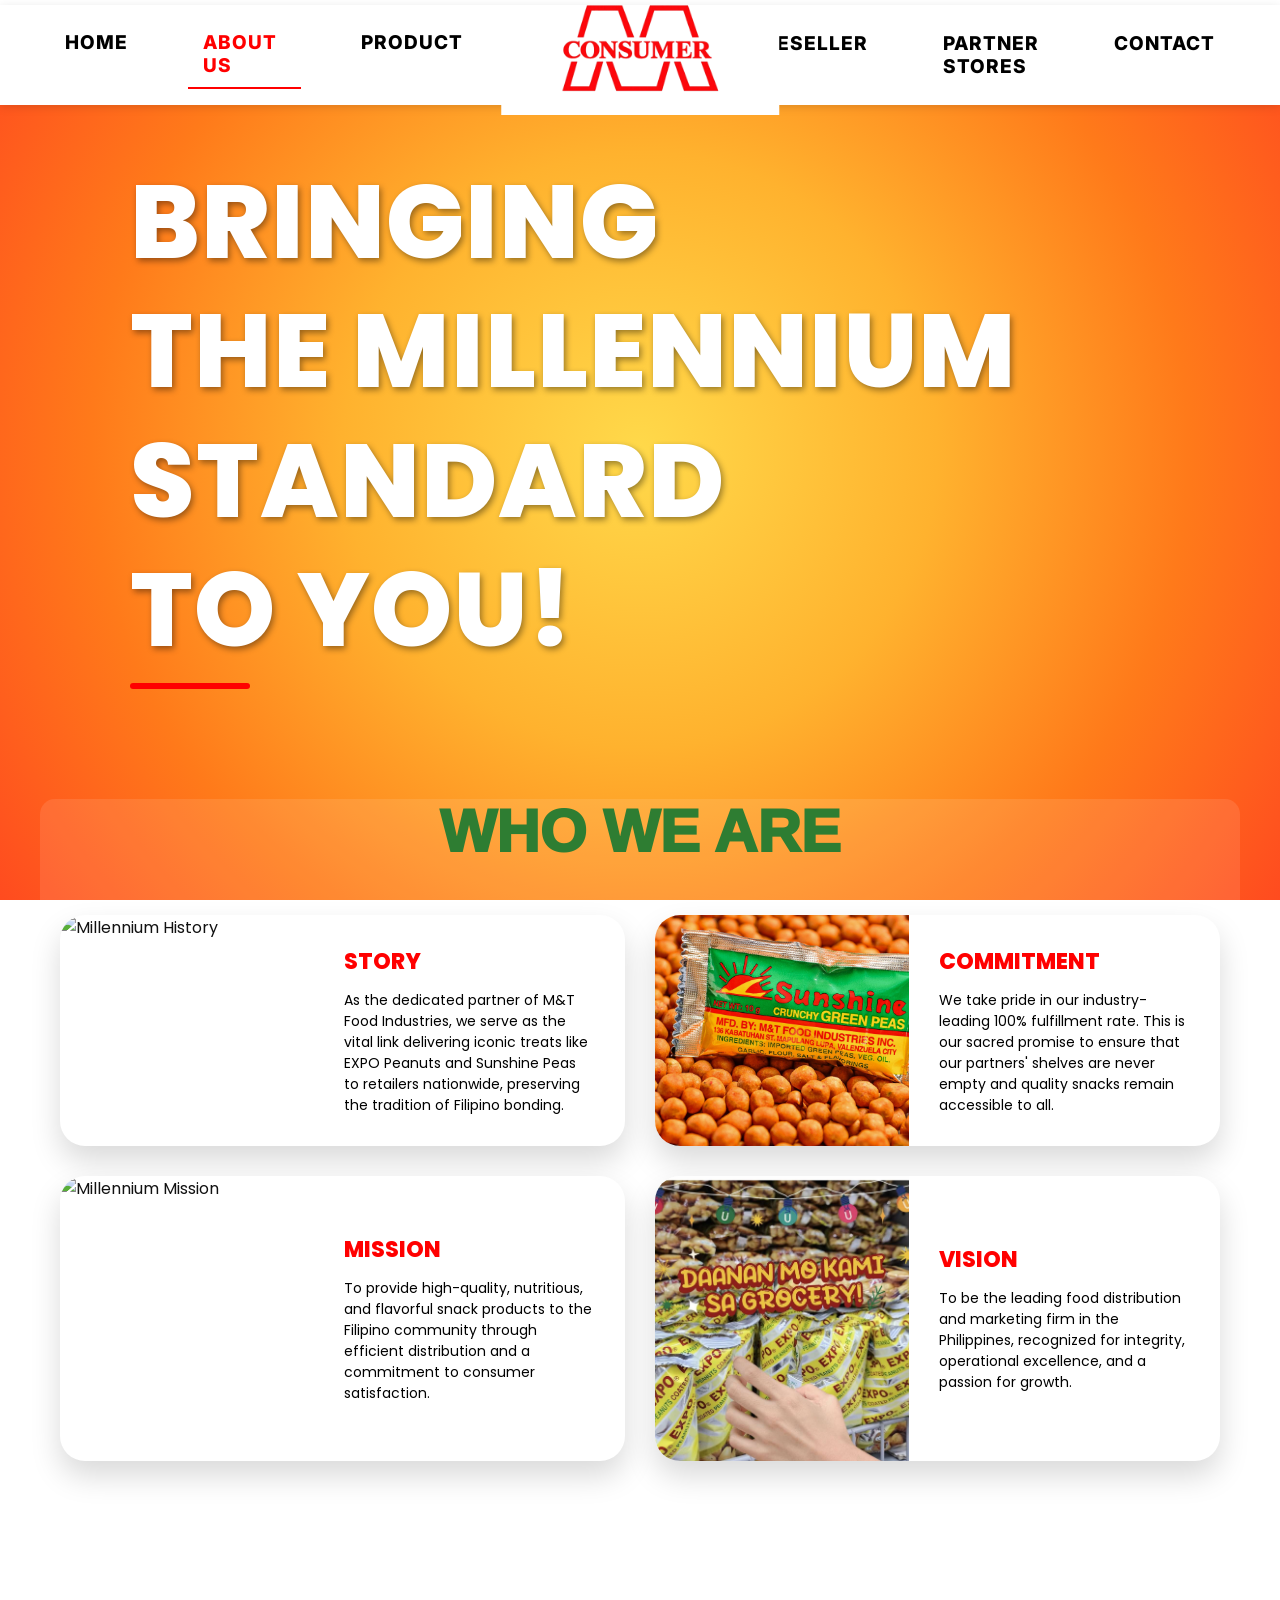
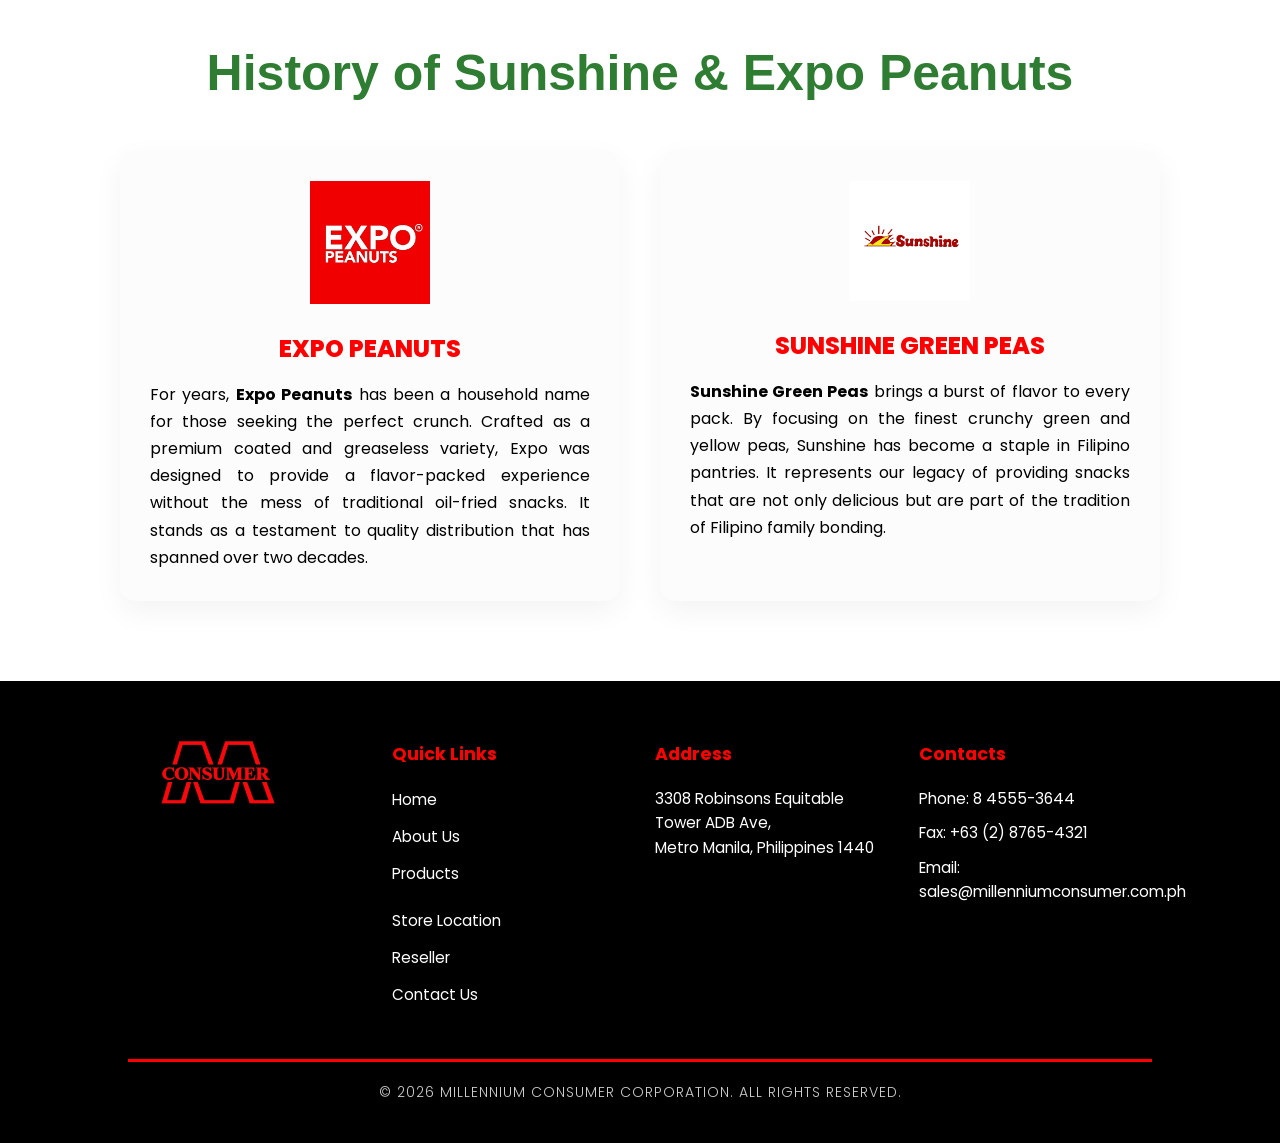
==== commit 8046ddea: "fixed all needed to be fixed" ====
--- a/about.html
+++ b/about.html
@@ -41,13 +41,7 @@
     <div class="container">
         <div class="about_header">
             <h2 class="main_title">WHO WE ARE</h2>
-            <p class="intro_text">
-                Established in <strong>2001</strong>, <strong>Millennium Consumer Corporation</strong> has served as a cornerstone in the food distribution industry for over two decades. 
-                Driven by a singular mission, we strive to bring joy to every Filipino household through high-quality snacks.
-            </p>
-
-            <h2 class="main_title commitment_title">WE ARE COMMITTED TO...</h2>
-        </div>
+</div>
 
         <div class="legacy_grid">
             
--- a/style.css
+++ b/style.css
@@ -2,22 +2,23 @@
    1. GLOBAL STYLES & FONTS
    ============================================================ */
 @import url("https://fonts.googleapis.com/css2?family=Poppins:wght@300;400;600;700;800&display=swap");
+@import url("https://fonts.googleapis.com/css2?family=Inter:wght@300;400;500;600&family=Poppins:wght@700;800;900&display=swap");
 
 * {
     margin: 0; 
     padding: 0; 
     box-sizing: border-box;
-    font-family: "Montserrat", sans-serif;
-}
-
-/* I-apply ang background sa buong website */
+}
+
 body {
-    /* Mula sa matingkad na orange sa taas hanggang sa mas dilaw sa baba */
     background: linear-gradient(180deg, #FF4500 0%, #FFB040 50%, #FFD700 100%);
-    background-attachment: fixed; /* Para hindi gumagalaw ang kulay pag nag-scroll */
-    margin: 0;
+    background-attachment: fixed;
     min-height: 100vh;
-    color: #111111; /* Ginawang dark/black ang default na kulay ng lahat ng teksto */
+    color: #111111;
+    
+    /* Lahat ng normal na text/talata ay gagamit ng Inter */
+    font-family: "Inter", sans-serif; 
+    -webkit-font-smoothing: antialiased;
 }
 
 /* Dahil madilim ang background, siguraduhin na ang ibang sections ay readable */
@@ -276,18 +277,12 @@
 }
 
 .about_header .main_title {
-    font-size: 42px;
-    font-weight: 900;
-    color: #000000; 
+    font-family: 'Montserrat', sans-serif; 
+    text-align: center;
+    font-size: 45px;
+    font-weight: 1000;
+    color: #2E7D32; 
     text-transform: uppercase;
-}
-
-.intro_text {
-    max-width: 800px;
-    margin: 20px auto;
-    font-size: 18px;
-    color: #333;
-    line-height: 1.7;
 }
 
 /* Grid System */
@@ -515,15 +510,18 @@
 .heritage_item {
     flex: 1;
     max-width: 500px;
-    overflow: hidden;
-    border-radius: 15px; /* Rounded corners para modern */
-    box-shadow: 0 10px 20px rgba(0,0,0,0.1); /* Subtle shadow para lumutang */
-}
-
+    height: auto !important;     
+    overflow: hidden;         
+    border-radius: 15px;      
+    box-shadow: 0 10px 20px rgba(0,0,0,0.1); 
+}
+
+/* Eto lang dapat ang para sa heritage image */
 .heritage_img {
-    width: 100%;
-    height: 300px; /* Adjust base sa gusto mong laki */
-    object-fit: cover;
+    width: 100% !important;
+    height: auto !important;        /* Hayaan ang browser mag-adjust sa tamang lapad */
+    object-fit: contain !important; /* Ipakita ang buong larawan nang walang bawas */
+    display: block;
     transition: transform 0.5s ease;
 }
 
@@ -536,6 +534,14 @@
     text-align: center;
     max-width: 800px;
     margin: 0 auto;
+}
+
+/* Inalis na natin si .heritage_img dito para hindi na siya masira */
+.about_image img {
+    width: 100% !important;   
+    height: 350px !important; /* Safe na iwanan ito para sa about section mo */
+    object-fit: cover !important; 
+    display: block;
 }
 
 /* --- HERO SECTION (HOME) --- */
@@ -695,6 +701,7 @@
 }
 
 .products-title {
+    color: #2E7D32;
     font-size: 48px;
     margin: 0;
     font-weight: 800;
@@ -786,8 +793,6 @@
     padding: 10px;
     transition: transform 0.3s ease;
 }
-/* Image Wrapper - Dito natin papalakihin ang space */
-/* Image Wrapper - Inalis ang padding at background para 'popping' ang image */
 .image-wrapper {
     width: 100%;
     height: 380px; /* Mas mataas para sa vertical bags */
@@ -862,7 +867,7 @@
 .section_title {
     font-size: 80px !important; /* Parehong laki sa About Us */
     font-weight: 800;          /* Extra bold para lumitaw talaga */
-    color: #000000;
+    color: #2E7D32;
     text-align: center;
     text-transform: uppercase;
     letter-spacing: 1px;
@@ -934,7 +939,7 @@
 .stacked_header .main_title {
     font-size: 50px !important;
     font-weight: 800;
-    font-family: 'Montserrat', sans-serif; /* Matching your slider */
+    font-family: 'Montserrat', sans-serif;
 }
 
 /* --- HISTORY PREVIEW ON HOME --- */
@@ -1049,7 +1054,7 @@
 
 .about_content p {
     margin-bottom: 20px;
-    line-height: 1.6;
+    line-height: 1.7;
     color: #000000;
 }
 
@@ -1128,10 +1133,11 @@
 .main_title {
     font-size: 60px !important; /* Ginawang extra big gaya ng request mo */
     font-weight: 800;
-    color: #000;
+    color: #2E7D32;
     line-height: 1.1;
     margin: 0;
-    font-family: 'Montserrat', sans-serif; /* Same as Contact Us */
+    font-family: 'Montserrat', sans-serif;
+    
 }
 
 .about_preview {
@@ -1150,7 +1156,7 @@
     font-size: 40px !important;
     font-weight: 800;
     text-transform: uppercase;
-    color: #000000;
+    color: #ffffff;
     margin-bottom: 10px;
 }
 
@@ -2149,7 +2155,7 @@
 }
 
 .contact_header h1 {
-    color: #ffffff;
+    color: #2E7D32;
     font-size: 5.5rem;
     margin: 10px 0;
     font-weight: 900;
@@ -2314,7 +2320,7 @@
 
 .partner_hero h1 {
     font-size: 5.6rem;
-    color: #ffffff; /* Darker brownish color similar to ref */
+    color: #2E7D32; /* Darker brownish color similar to ref */
     font-weight: bold;
 }
 
@@ -2442,7 +2448,8 @@
 }
 
 .banner_content h2 {
-    font-size: 2rem;
+    font-size: 4rem;
+    color: #2E7D32;
     margin-bottom: 30px;
     font-weight: 600;
     text-transform: none; /* Keeps it modern like the image */
@@ -3031,20 +3038,17 @@
 
 .about-us p, .about-us li {
     color: #f3f4f6 !important; /* Off-white para hindi masakit sa mata basahin */
-    line-height: 1.8;
-}
-
-/* ============================================================
-   LESLIE'S STYLE - SNACKS INTRODUCTION HEADER
-   ============================================================ */
+    line-height: 1.9;
+}
+
 .section_title_container {
     width: 100%;
-    max-width: 1100px; /* Pantay sa sukat ng mga content boxes mo sa baba */
-    margin: 70px auto 30px auto; /* Malaking gap sa taas mula sa slider, sakto lang sa baba */
-    padding: 0 40px; /* Indention sa kaliwa para hindi nakadikit sa dulo ng screen */
+    max-width: 1100px; 
+    margin: 70px auto 30px auto; 
+    padding: 0 40px;  
     display: flex;
     flex-direction: column;
-    align-items: flex-start; /* Pinupuwersa sa KALIWA ang text at linya */
+    align-items: flex-start; 
     text-align: left;
 }
 
@@ -3137,7 +3141,7 @@
 /* Responsive adjustment para sa maliliit na phone screen */
 @media (max-width: 480px) {
     .product_marketplace_links {
-        flex-direction: column; /* Magiging patong sila kapag sobrang sikip na ng screen ng phone */
+        flex-direction: column; 
         gap: 8px;
     }
 }
@@ -3145,7 +3149,6 @@
    BRANDING COLORS FOR SHOPEE & LAZADA BUTTONS
    ============================================================ */
 
-/* Inaayos ang pangkalahatang porma ng mga buttons */
 .shop_btn {
     display: inline-flex !important;
     align-items: center !important;
@@ -3163,4 +3166,60 @@
 }
 .product_container p {
     text-align: center;
-}+    }
+
+    /* Custom Success Modal Box */
+.custom-modal {
+    display: none; 
+    position: fixed;
+    z-index: 9999;
+    left: 0;
+    top: 0;
+    width: 100%;
+    height: 100%;
+    background-color: rgba(0, 0, 0, 0.6); 
+    align-items: center;
+    justify-content: center;
+}
+
+.custom-modal-content {
+    background-color: #ffffff;
+    padding: 35px 30px;
+    border-radius: 15px;
+    max-width: 450px;
+    width: 90%;
+    text-align: center;
+    box-shadow: 0 10px 30px rgba(0,0,0,0.3);
+}
+
+.custom-modal-content h3 {
+    color: #28a745; 
+    font-size: 24px;
+    margin-bottom: 12px;
+    font-family: sans-serif;
+}
+
+.custom-modal-content p {
+    color: #333333;
+    font-size: 16px;
+    line-height: 1.6;
+    margin-bottom: 25px;
+    font-family: sans-serif;
+}
+
+.custom-modal-content button {
+    background-color: #FF0000;
+    color: white;
+    border: none;
+    padding: 12px 35px;
+    font-size: 16px;
+    font-weight: bold;
+    border-radius: 8px;
+    cursor: pointer;
+    transition: background 0.2s;
+}
+
+.custom-modal-content button:hover {
+    background-color: #FF0000;
+}
+
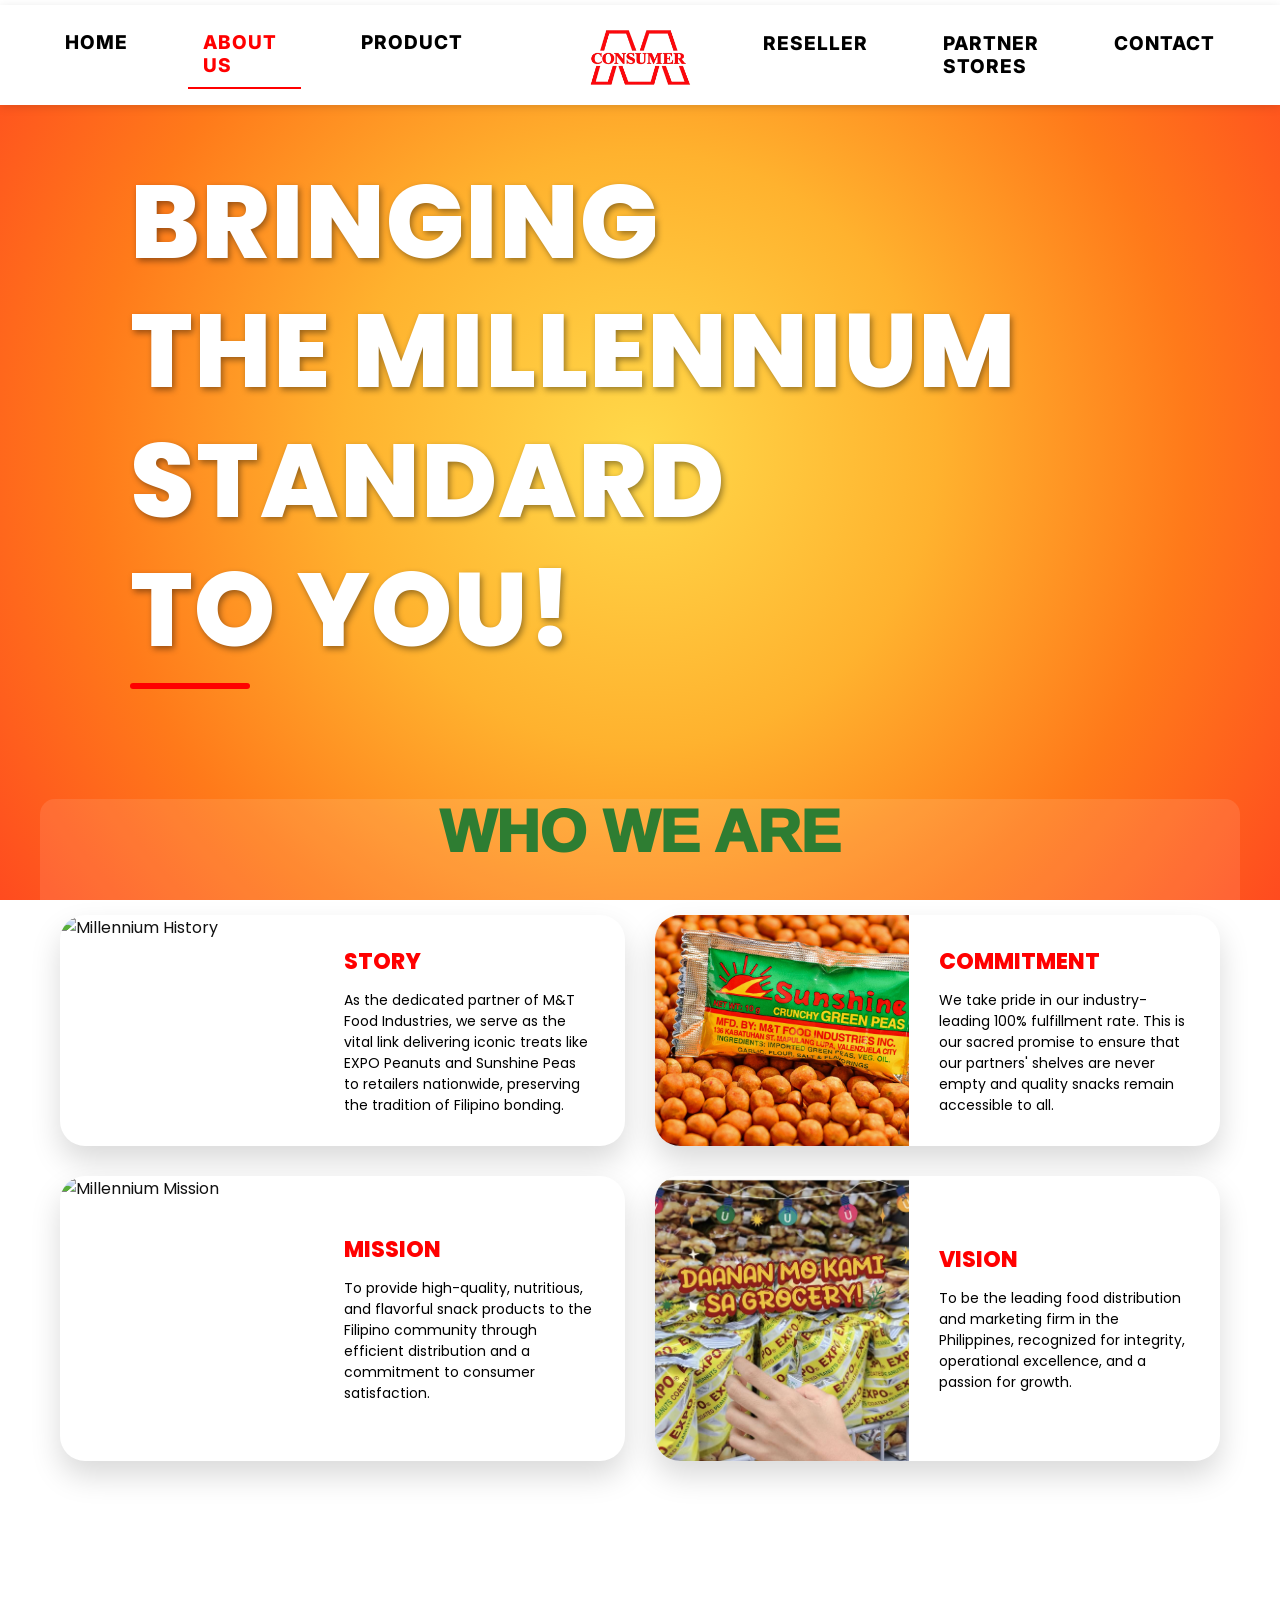
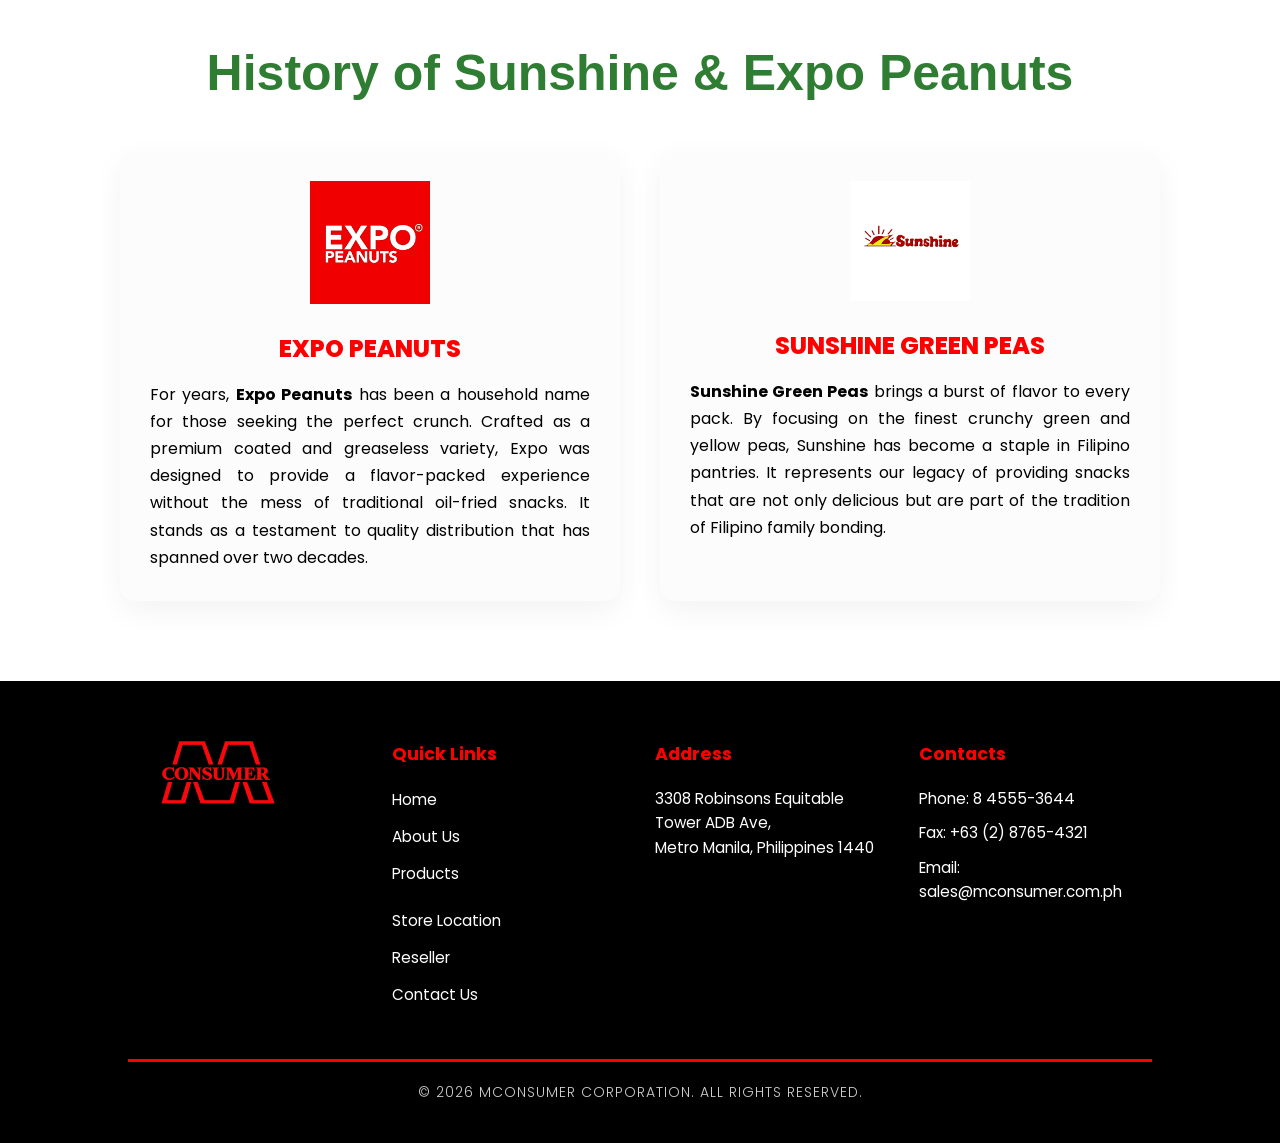
==== commit fcc0c841: "FINAL" ====
--- a/about.html
+++ b/about.html
@@ -3,7 +3,7 @@
 <head>
     <meta charset="UTF-8">
     <meta name="viewport" content="width=device-width, initial-scale=1.0">
-    <title>About Us - Millennium</title>
+    <title>About Us</title>
     <link rel="stylesheet" href="style.css">
 </head>
 <body>
@@ -161,13 +161,13 @@
             <h4>Contacts</h4>
             <p>Phone: 8 4555-3644</p>
             <p>Fax: +63 (2) 8765-4321</p>
-            <p>Email: sales@millenniumconsumer.com.ph</p>
+            <p>Email: sales@mconsumer.com.ph</p>
         </div>
     </div>
 
     <footer class="footer">
         <div class="footer_content">
-            <p>&copy; 2026 Millennium Consumer Corporation. All Rights Reserved.</p>
+            <p>&copy; 2026 MConsumer Corporation. All Rights Reserved.</p>
         </div>
     </footer>
 
--- a/style.css
+++ b/style.css
@@ -120,8 +120,8 @@
 }
 
 .nav_logo img {
-    height: 90px;
-    width: auto;
+    height: 70px !important; /* Mula sa dating malaki, ginawa nating 65px para katamtaman at malinis */
+    width: auto !important;
     transition: 0.3s ease;
 }
 
@@ -473,8 +473,8 @@
 
 /* Logo sa gitna */
 .nav_logo img {
-    height: 90px; /* I-adjust depende sa laki ng logo mo */
-    width: auto;
+    height: 65px !important; /* Mula sa dating malaki, ginawa nating 65px para katamtaman at malinis */
+    width: auto !important;
     display:block;
     margin: 0 120px; /* Space sa pagitan ng logo at links */
     transition: 0.3s ease;
@@ -2646,8 +2646,8 @@
 
 .nav_logo {
     position: absolute;
-    left: 50%;
-    top: 0;
+    left: 50% !important; /* Dadalhin ang kaliwang kanto sa gitna */
+    top: 25% !important;
     transform: translateX(-50%);
     z-index: 1002;
     background-color: #ffffff !important;
@@ -2661,7 +2661,7 @@
 }
 
 .nav_logo img {
-    height: 110px !important;
+    height: 70px !important;
     width: auto;
     margin: 0 !important;
     display: block;
@@ -3223,3 +3223,106 @@
     background-color: #FF0000;
 }
 
+/* ============================================================
+   RESPONSIVE FIX: EXCLUSIVELY FOR TABLET AND SMALL SCREENS
+   (Hinding-hindi nito pakikialaman o babaguhin ang Desktop View)
+   ============================================================ */
+
+/* 1. Kapag ang screen ay nagsisimulang sumikip (1100px pababa) */
+@media (max-width: 1100px) {
+    .nav_container {
+        display: flex !important;
+        flex-wrap: nowrap !important;
+        justify-content: space-between !important;
+        align-items: center !important;
+        padding: 10px 15px !important;
+    }
+
+    /* Sinisigurong LITAW na LITAW pa rin ang mga links sa isang linya */
+    .nav_group {
+        display: flex !important; /* Pinupuwersang manatiling nakikita */
+        flex-wrap: nowrap !important;
+        align-items: center !important;
+        gap: clamp(8px, 1.5vw, 15px) !important; /* Automatic na nagreregulate ng agwat */
+    }
+
+    .nav_link {
+        white-space: nowrap !important;
+        font-size: clamp(0.75rem, 1.2vw, 0.85rem) !important; /* Automatic na liliit ang font para kasya */
+        padding: 5px 6px !important;
+    }
+
+    .nav_logo img {
+        height: clamp(40px, 4vw, 55px) !important; /* Awtomatikong liliit ang logo para magbigay-daan */
+        width: auto !important;
+    }
+}
+
+/* 2. ANG TOTOONG CELLPHONE BREAKPOINT (Dito lang sila magtatago para sa Hamburger) */
+@media (max-width: 768px) {
+    /* Lalabas lang ang tatlong guhit kapag pang-smartphone na ang sukat */
+    .hamburger_menu {
+        display: flex !important;
+    }
+
+    /* DITO PA LANG SILA MAWAWALA sa header bar para lumipat sa sliding drawer */
+    .nav_group.left, 
+    .nav_group.right {
+        display: none !important; 
+    }
+
+    .nav_container {
+        padding: 0 20px !important;
+    }
+
+    .nav_logo {
+        position: static !important;
+        transform: none !important;
+        margin: 0 auto !important; /* Sinesentro ang logo sa mobile preview screen */
+    }
+    
+    .nav_logo img {
+        height: 45px !important;
+    }
+}
+/* ============================================================
+   FINAL SYSTEM: TRIGGER HAMBURGER AT TABLET VIEW (1100px)
+   ============================================================ */
+
+/* Kapag ang screen ay 1100px pababa (Tablets, Laptops, and Phones) */
+@media (max-width: 1100px) {
+    
+    /* 1. Lalabas na ang tatlong guhit ng hamburger button */
+    .hamburger_menu {
+        display: flex !important;
+        cursor: pointer;
+    }
+
+    /* 2. ITATAGO NA ANG DESKTOP LINKS (Para hindi na mag-overlap o sumasabog) */
+    .nav_group,
+    .nav_group.left, 
+    .nav_group.right {
+        display: none !important; 
+    }
+
+    /* 3. Iniaayos ang container para sa mobile style setup */
+    .nav_container {
+        display: flex !important;
+        justify-content: space-between !important;
+        align-items: center !important;
+        padding: 0 20px !important;
+        height: 70px !important; /* Slimmer header bar para sa mobile devices */
+    }
+
+    /* 4. Sinesentro ang logo nang malinis sa gitna ng bar */
+    .nav_logo {
+        position: static !important;
+        transform: none !important;
+        margin: 0 auto !important; /* Magic center placement */
+    }
+    
+    .nav_logo img {
+        height: 48px !important; /* Katamtamang sukat ng logo sa mobile/tablet strip */
+        width: auto !important;
+    }
+}
